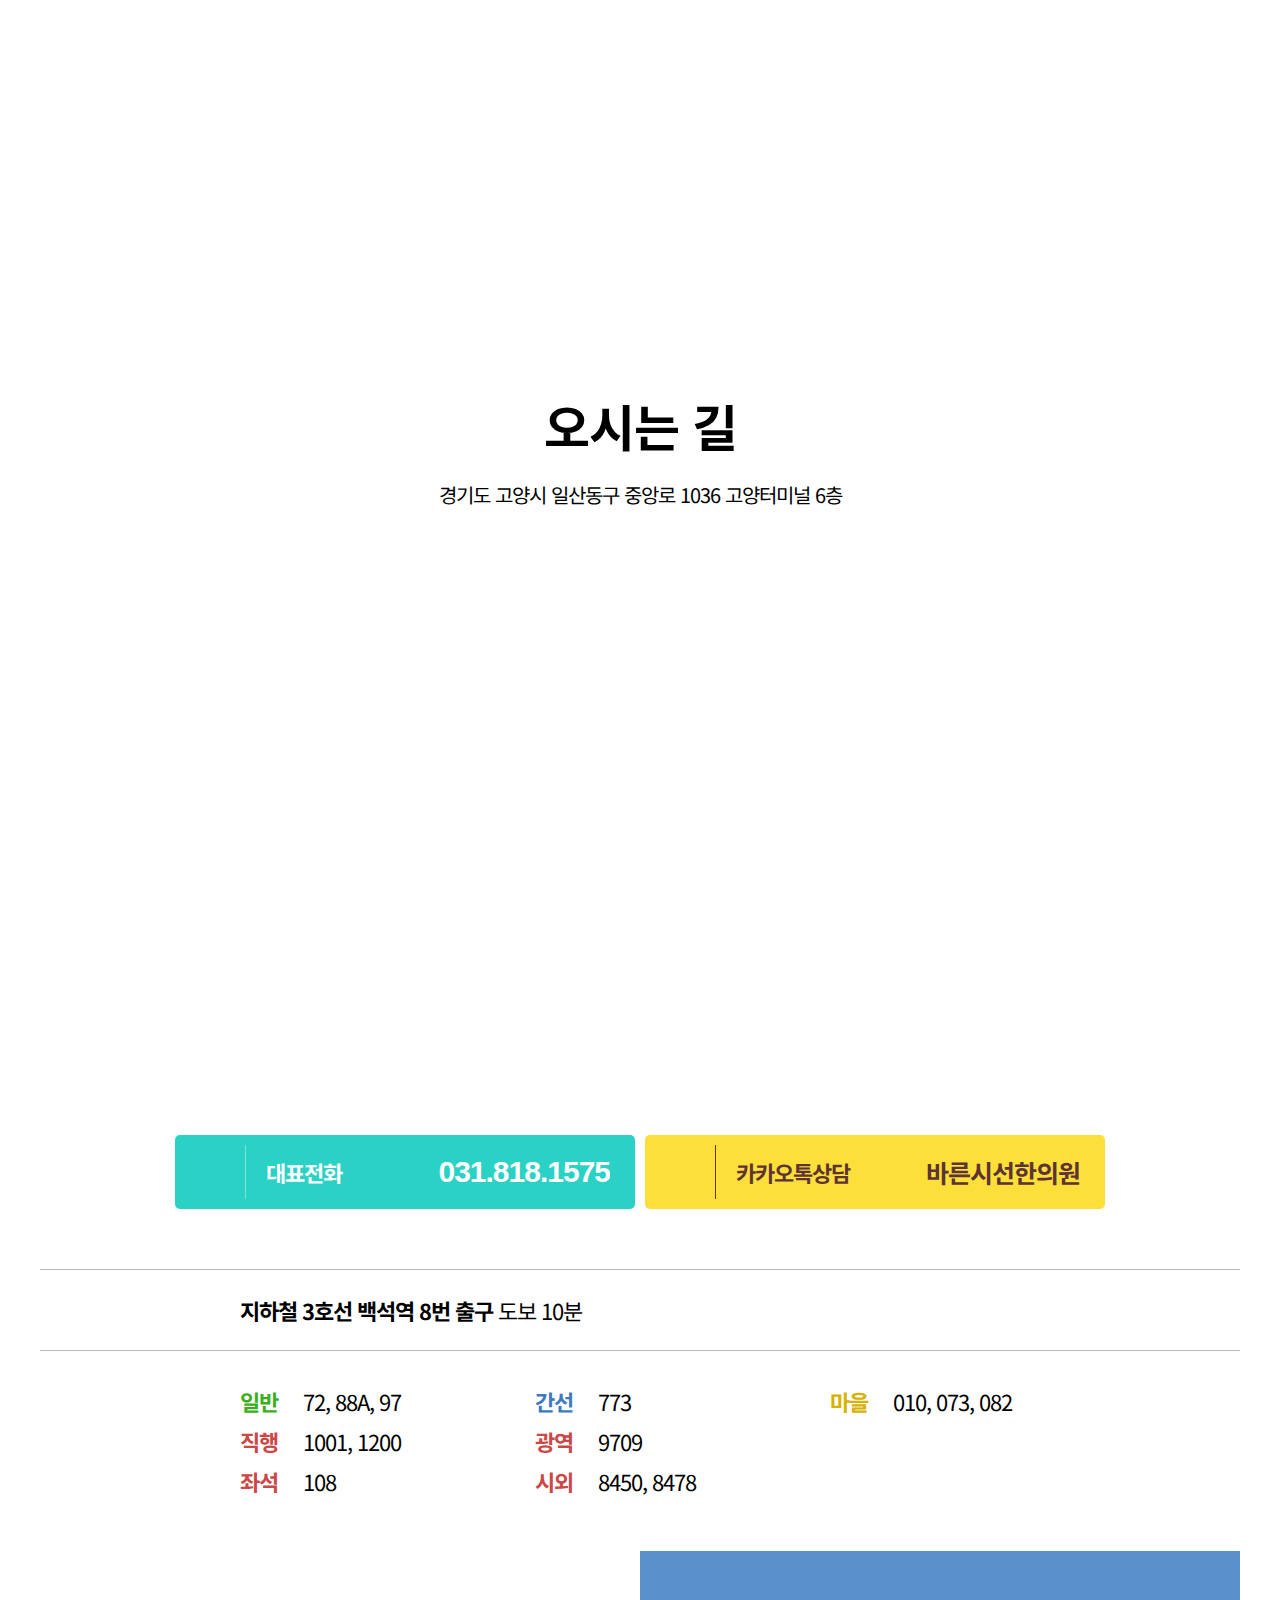
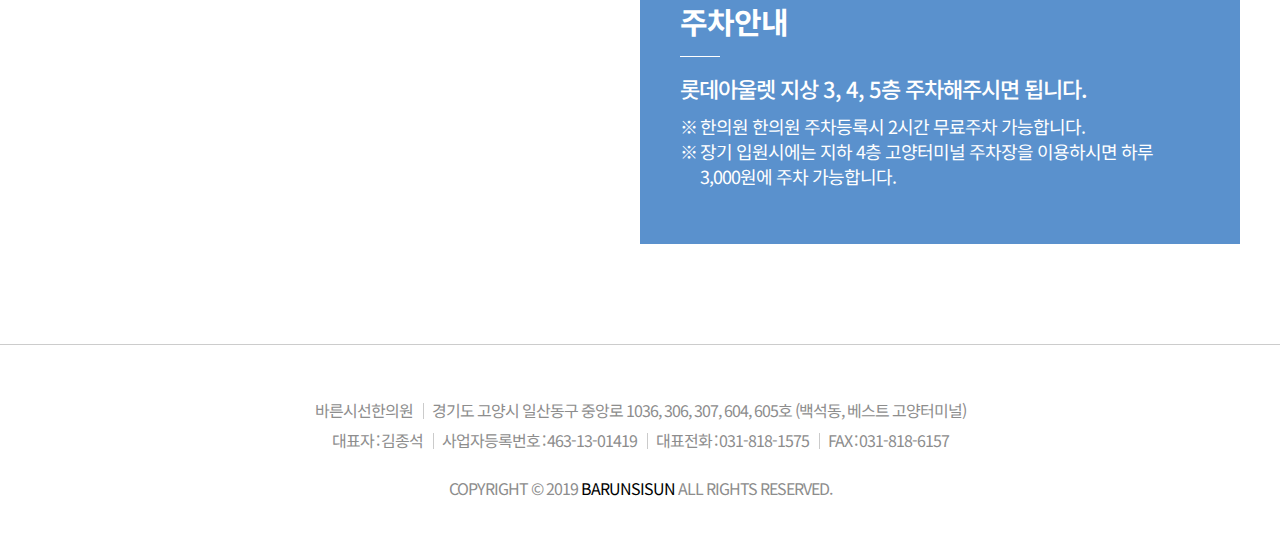
==== sub.html @ 119a949c "서브 페이지 추가 및 수정사항 반영" ====
<!doctype html>
<html lang="ko">
	<head>
		<meta charset="utf-8">
		<meta name="viewport" content="width=device-width, initial-scale=1, shrink-to-fit=no">
		<link rel="stylesheet" type="text/css" href="/assets/css/default.css"/>
		<link rel="stylesheet" type="text/css" href="//cdn.jsdelivr.net/npm/slick-carousel@1.8.1/slick/slick.css"/>
		<title>바른시선한의원 입원실</title>
	</head>
	<body>
	
		<!-- Header -->
		<header id="header">
			<div class="container">
				<h1 class="logo">
					<a href="/">
						<img src="http://homemaker.mvwiz.com/_files/65_sES_gc.png" alt="">
					</a>
				</h1>
				<button type="button" class="btn-nav">
					<span></span>
					<span></span>
					<span></span>
				</button>
				<nav id="gnb">
					<ul>
						<li><a href="#ch1" data-scroll="ch1">산후조리</a></li>
						<li><a href="#ch2" data-scroll="ch2">유산 후 관리</a></li>
						<li><a href="#ch3" data-scroll="ch3">유산 방지 치료</a></li>
						<li><a href="#ch4" data-scroll="ch4">오시는길</a></li>
					</ul>
				</nav>
			</div>
		</header>
		
		<!-- Main -->
		<main id="content">
			<div>
			    <figure class="figure">
			        <img src="https://homemaker.mvwiz.com/_files/6aM01NsxU.png" class="visible-sm" alt="">
			        <img src="https://homemaker.mvwiz.com/_files/6aM01NHbM.png" class="visible-lg" alt="">
			    </figure>
			</div>
			<section id="ch1" class="section">
			    <figure class="figure">
			        <img src="https://homemaker.mvwiz.com/_files/6aM0bvkMC.png" class="visible-sm" alt="">
			        <img src="https://homemaker.mvwiz.com/_files/6aM0izsyC.png" class="visible-sm" alt="">
			        <img src="https://homemaker.mvwiz.com/_files/6aM0bvPP3.png" class="visible-lg" alt="">
			    </figure>
			</section>
			<section id="ch2" class="section">
			    <figure class="figure">
			        <img src="https://homemaker.mvwiz.com/_files/6aM0s24vb.png" class="visible-sm" alt="">
			        <img src="https://homemaker.mvwiz.com/_files/6aM0s2hlu.png" class="visible-lg" alt="">
			    </figure>
			</section>
			<section id="ch3" class="section">
			    <figure class="figure">
			        <img src="https://homemaker.mvwiz.com/_files/6aM0zL3nw.png" class="visible-sm" alt="">
			        <img src="https://homemaker.mvwiz.com/_files/6aM0zLgds.png" class="visible-lg" alt="">
			    </figure>
			</section>
			<section id="ch4" class="section location">
				<div class="container">
				    <div class="section-header">
				        <h3>오시는 길</h3>
				        <address>경기도 고양시 일산동구 중앙로 1036 고양터미널 6층</address>
				    </div>
					<div class="section-content">
						<article class="map-area">
							<div class="maps">
								<div id="daumRoughmapContainer1635734221440" class="root_daum_roughmap root_daum_roughmap_landing"></div>
							</div>
							<div class="btn-area">
								<a href="tel:0318181575" class="btn-contact">
									<dl>
										<dt>대표전화</dt>
										<dd><b>031.818.1575</b></dd>
									</dl>
								</a>
								<a href="http://pf.kakao.com/_fXqxcxl/chat" target="_blank" class="btn-kakao">
									<dl>
										<dt>카카오톡상담</dt>
										<dd><b>바른시선한의원</b></dd>
									</dl>
								</a>
							</div>
						</article>
						<article class="public-transportation">
							<ul>
								<li class="subway">
									<div class="icon">
										<img src="http://homemaker.mvwiz.com/_files/65_sETnq-.png" alt="">
									</div>
									<div class="details">
										<p><b>지하철 3호선 백석역 8번 출구</b> 도보 10분</p>
									</div>
								</li>
								<li class="bus">
									<div class="icon">
										<img src="http://homemaker.mvwiz.com/_files/65_sESPnQ.png" alt="">
									</div>
									<div class="details">
										<ul>
											<li>
												<dl>
													<dt class="type-1">일반</dt>
													<dd>72, 88A, 97</dd>
												</dl>
											</li>
											<li>
												<dl>
													<dt class="type-2">간선</dt>
													<dd>773</dd>
												</dl>
											</li>
											<li>
												<dl>
													<dt class="type-3">마을</dt>
													<dd>010, 073, 082</dd>
												</dl>
											</li>
											<li>
												<dl>
													<dt>직행</dt>
													<dd>1001, 1200</dd>
												</dl>
											</li>
											<li>
												<dl>
													<dt>광역</dt>
													<dd>9709</dd>
												</dl>
											</li>
											<li>
												<dl>
													<dt>좌석</dt>
													<dd>108</dd>
												</dl>
											</li>
											<li>
												<dl>
													<dt>시외</dt>
													<dd>8450, 8478</dd>
												</dl>
											</li>
										</ul>
									</div>
								</li>
							</ul>
						</article>
						<article class="parking">
							<div class="parking-guide">
								<h4>주차안내</h4>
								<hr>
								<b>롯데아울렛 지상 3, 4, 5층 주차해주시면 됩니다.</b>
								<p class="attention">한의원 한의원 주차등록시 2시간 무료주차 가능합니다.</p>
								<p class="attention">장기 입원시에는 지하 4층 고양터미널 주차장을 이용하시면 하루 3,000원에 주차 가능합니다.</p>
							</div>
						</article>
					</div>
				</div>
			</section>
		</main>
		
		<!-- Footer -->
		<footer id="footer">
			<div class="container">
				<h2>바른시선한의원</h2>
				<address>경기도 고양시 일산동구 중앙로 1036, 306, 307, 604, 605호<br> (백석동, 베스트 고양터미널)</address>
				<ul>
				    <li>
				        <dl>
				            <dt>대표자</dt>
				            <dd>김종석</dd>
				        </dl>
				    </li>
				    <li>
				        <dl>
				            <dt>사업자등록번호</dt>
				            <dd>463-13-01419</dd>
				        </dl>
				    </li>
				    <li>
				        <dl>
				            <dt>대표전화</dt>
				            <dd><a href="tel:0318181575">031-818-1575</a></dd>
				        </dl>
				    </li>
				    <li>
				        <dl>
				            <dt>FAX</dt>
				            <dd>031-818-6157</dd>
				        </dl>
				    </li>
				</ul>
				<p class="copyright">COPYRIGHT © 2019 <b>BARUNSISUN</b> <span>ALL RIGHTS RESERVED.</span></p>
			</div>
			<div class="quick-link">
			    <ul>
			        <li>
			            <a href="http://pf.kakao.com/_fXqxcxl/chat" target="_blank">
			                <img src="http://homemaker.mvwiz.com/_files/65_sEQZtm.png" alt="">
			            </a>
			        </li>
			        <li>
			            <a href="https://map.naver.com/v5/entry/place/788108420?c=14114192.2152947,4529126.6414432,13,0,0,0,dh&placePath=%2Fhome%3Fentry=plt" target="_blank">
			                <img src="http://homemaker.mvwiz.com/_files/65_sER0vG.png" alt="">
			            </a>
			        </li>
			        <li>
			            <a href="javascript:;" class="btn-top">
			                <img src="http://homemaker.mvwiz.com/_files/65_sER3tb.png" alt="">
			            </a>
			        </li>
			    </ul>
			</div>
		</footer>
		
		<script src="//ajax.googleapis.com/ajax/libs/jquery/1.11.1/jquery.min.js"></script>
		<script type="text/javascript" src="//cdn.jsdelivr.net/npm/slick-carousel@1.8.1/slick/slick.min.js"></script>
		<script class="daum_roughmap_loader_script" src="https://ssl.daumcdn.net/dmaps/map_js_init/roughmapLoader.js"></script>
		<script>
			(function($){
				// gnb open 관련
				$(document).on('click', '.btn-nav', function(){
					$(this).addClass('nav-close');
					$('body').addClass('opened');
				});
				$(document).on('click', '.btn-nav.nav-close', function(){
					$(this).removeClass('nav-close');
					$('body').removeClass('opened');
				});
				
				// header scrolled
				$(window).on('scroll', function() {
					if ($(this).scrollTop() > 0) {
						$('body').addClass('scrolled');
					} else {
						$('body').removeClass('scrolled');
					}
                    // 최상단 일때 gnb active 모두 제거
                    if ($(this).scrollTop() < jumboHeight) {
						$('#gnb > ul > li').removeClass('active');
					}
				});
				
				// 높이 구하기
                var $link = $('#gnb > ul > li > a');
				var $height;
                var jumboHeight;
                
				$(window).on('load resize', function(){
					$height = $('#header').height();
                    jumboHeight = $('.jumbotron').height();
				});
				
				// spy scroll 관련
                $link.on('click',function(e){
                    var target = $($(this).attr('href')); 
                    $('html, body').animate({
                        scrollTop: target.offset().top - $height
                    }, 400);
                    $(this).parent().addClass('active');
                    e.preventDefault();
                });
				
				$(window).on('scroll',function(){
                    findPosition();
                });
				
				
                function findPosition(){
                    $('.section').each(function(){
                        if( ($(this).offset().top - $(window).scrollTop() - $height) < 20 ){
                            $link.parent().removeClass('active');
                            $('#gnb').find('[data-scroll="'+ $(this).attr('id') +'"]').parent().addClass('active');
                        }
                    });
                }

                findPosition();
				
				// mobile gnb 메뉴 클릭했을때 메뉴 닫기
				$(document).on('click', '#gnb > ul > li > a', function(){
                    $('body').removeClass('opened');
                    $('.btn-nav').removeClass('nav-close');
                });
                
                // btn-top 관련
                $(document).on('click', '.btn-top', function(){
                    $('html, body').animate({
                        scrollTop: 0
                    }, 400);
                });
                
				// 입원식사 슬라이드 
				$('.meal-slider').slick({
					arrows: false,
					dots: true,
					arrows: true,
					slidesToShow: 3,
					slidesToScroll: 1,
					responsive: [{
						breakpoint: 1280,
							settings: {
								slidesToShow: 2,
								slidesToScroll: 1
							}
						}
					]
				});
				
				// map
				new daum.roughmap.Lander({
					"timestamp" : "1635734221440",
					"key" : "27v3t"
				}).render();
			})(jQuery);
		</script>
	</body>
</html>
---- assets/css/default.css ----
@charset "UTF-8";
@import url("https://fonts.googleapis.com/css2?family=Noto+Sans+KR:wght@100;300;400;500;700;900&display=swap");
@import url("http://fonts.cdnfonts.com/css/gotham");
html, body, div, span, applet, object, iframe, h1, h2, h3, h4, h5, h6, p, blockquote, pre, a, abbr, acronym, address, big, cite, code, del, dfn, em, img, ins, kbd, q, s, samp, small, strike, strong, sub, sup, tt, var, b, u, i, center, dl, dt, dd, ol, ul, li, fieldset, form, label, legend, table, caption, tbody, tfoot, thead, tr, th, td, article, aside, canvas, etails, embed, figure, figcaption, footer, header, hgroup, menu, nav, output, ruby, section, summary, time, mark, audio, video, button {
  margin: 0;
  padding: 0;
  border: 0;
  vertical-align: baseline;
  font-family: inherit; }

main, article, aside, details, figcaption, figure, footer, header, hgroup, menu, nav, section {
  display: block; }

body {
  line-height: 1; }

ol, ul {
  list-style: none; }

table {
  border-collapse: collapse;
  border-spacing: 0; }

body {
  position: relative;
  min-width: 360px;
  width: 100%;
  font-size: 14px;
  color: #000;
  font-family: 'Noto Sans KR', sans-serif;
  word-break: keep-all;
  font-weight: 400;
  letter-spacing: -1px;
  box-sizing: border-box; }
  body *, body *::before, body *::after {
    box-sizing: border-box; }

.container {
  max-width: 1280px;
  width: 100%;
  display: block;
  margin: 0 auto;
  padding: 0 20px; }
  @media (min-width: 1024px) {
    .container {
      padding: 0 40px; } }

.container-fluid {
  width: 100%;
  margin: 0 auto;
  display: block;
  padding: 0 20px; }
  @media (min-width: 1024px) {
    .container-fluid {
      padding: 0 40px; } }

.sr-only {
  position: absolute;
  width: 1px;
  height: 1px;
  padding: 0;
  overflow: hidden;
  clip: rect(0, 0, 0, 0);
  white-space: nowrap;
  border: 0; }

hr {
  display: block;
  border: 0;
  margin: 0; }

table {
  border-collapse: collapse;
  border-spacing: 0; }

input, select, textarea {
  font-family: inherit;
  outline: none !important; }

a, button {
  color: #202020;
  cursor: pointer;
  border: 0;
  padding: 0;
  outline: none;
  text-decoration: none;
  background: none; }
  a:hover, button:hover {
    color: #202020; }

/* common */
/* section-header */
.section-header, .article-header {
  padding: 50px 0 30px;
  text-align: center; }
  .section-header h3, .article-header h3 {
    font-size: 24px;
    color: #000;
    font-weight: bold; }
  .section-header p, .section-header address, .article-header p, .article-header address {
    display: block;
    font-size: 14px;
    color: #000;
    line-height: 20px;
    font-weight: 400;
    font-style: normal;
    margin-top: 15px; }
  .section-header.white h3, .article-header.white h3 {
    color: #fff; }
  .section-header.white p, .section-header.white address, .article-header.white p, .article-header.white address {
    color: #fff; }
  @media (min-width: 1024px) {
    .section-header, .article-header {
      padding: 100px 0 50px; }
      .section-header h3, .article-header h3 {
        font-size: 50px; }
      .section-header p, .section-header address, .article-header p, .article-header address {
        font-size: 20px;
        line-height: 30px;
        margin-top: 30px; } }

/* Header */
#header {
  position: fixed;
  top: 0;
  left: 0;
  z-index: 200;
  width: 100%;
  -webkit-transition-property: all;
  transition-property: all;
  -webkit-transition-duration: 0.15s;
  transition-duration: 0.15s;
  -webkit-transition-timing-function: linear;
  transition-timing-function: linear;
  -webkit-transition-delay: 0s;
  transition-delay: 0s; }
  #header .container {
    position: relative;
    padding: 11.75px 0; }
    #header .container .logo {
      display: block;
      width: 142px;
      font-size: 0;
      margin: 0 auto; }
      #header .container .logo > a {
        display: block;
        background-image: url(http://homemaker.mvwiz.com/_files/65_sETowp.png);
        background-size: 100% auto;
        background-repeat: no-repeat;
        background-position: 50% 50%;
        -webkit-transition-property: all;
        transition-property: all;
        -webkit-transition-duration: 0.15s;
        transition-duration: 0.15s;
        -webkit-transition-timing-function: linear;
        transition-timing-function: linear;
        -webkit-transition-delay: 0s;
        transition-delay: 0s; }
        #header .container .logo > a img {
          display: block;
          width: 100%; }
    #header .container .btn-nav {
      position: absolute;
      top: 0;
      right: 0;
      width: 50px;
      height: 50px;
      display: block; }
      #header .container .btn-nav span {
        display: block;
        width: 20px;
        height: 2px;
        margin-left: auto;
        margin-right: auto;
        background-color: #fff;
        -webkit-transition-property: all;
        transition-property: all;
        -webkit-transition-duration: 0.15s;
        transition-duration: 0.15s;
        -webkit-transition-timing-function: linear;
        transition-timing-function: linear;
        -webkit-transition-delay: 0s;
        transition-delay: 0s; }
        #header .container .btn-nav span ~ span {
          margin-top: 5px; }
      #header .container .btn-nav.nav-close {
        background-color: #2ad2c5; }
        #header .container .btn-nav.nav-close span {
          position: relative;
          margin-top: 0 !important;
          background-color: #fff !important; }
          #header .container .btn-nav.nav-close span:nth-of-type(1) {
            top: 2px;
            transform: skewY(45deg); }
          #header .container .btn-nav.nav-close span:nth-of-type(2) {
            display: none; }
          #header .container .btn-nav.nav-close span:nth-of-type(3) {
            transform: skewY(-45deg); }
  #header #gnb {
    position: absolute;
    right: -100%;
    top: 50px;
    width: 180px;
    height: 360px;
    padding: 20px 30px;
    -webkit-transition-property: all;
    transition-property: all;
    -webkit-transition-duration: 0.15s;
    transition-duration: 0.15s;
    -webkit-transition-timing-function: linear;
    transition-timing-function: linear;
    -webkit-transition-delay: 0s;
    transition-delay: 0s;
    background-color: rgba(255, 255, 255, 0.9); }
    #header #gnb > ul > li > a {
      display: inline-block;
      font-size: 20px;
      color: #000;
      font-weight: 400;
      -webkit-transition-property: all;
      transition-property: all;
      -webkit-transition-duration: 0.15s;
      transition-duration: 0.15s;
      -webkit-transition-timing-function: linear;
      transition-timing-function: linear;
      -webkit-transition-delay: 0s;
      transition-delay: 0s; }
    #header #gnb > ul > li ~ li {
      margin-top: 30px; }
    #header #gnb > ul > li.active > a {
      color: #2ad2c5; }
  @media (min-width: 1024px) {
    #header {
      padding: 60px 0; }
      #header .container {
        overflow: hidden;
        padding: 0 40px; }
        #header .container .logo {
          display: inline-block;
          width: 284px;
          margin: 0; }
        #header .container .btn-nav {
          display: none; }
        #header .container #gnb {
          position: static;
          float: right;
          display: inline-block;
          width: auto;
          height: auto;
          padding: 0;
          background: none; }
          #header .container #gnb > ul {
            font-size: 0; }
            #header .container #gnb > ul > li {
              display: inline-block;
              vertical-align: top; }
              #header .container #gnb > ul > li > a {
                font-size: 20px;
                color: #fff; }
                #header .container #gnb > ul > li > a:hover {
                  opacity: .7 !important;
                  color: #2ad2c5 !important; }
              #header .container #gnb > ul > li ~ li {
                margin-top: 0;
                margin-left: 40px; }
              #header .container #gnb > ul > li.active > a {
                color: #2ad2c5 !important; }
                #header .container #gnb > ul > li.active > a:hover {
                  opacity: 1 !important; } }

body.opened #header #gnb {
  right: 0; }
body.scrolled #header {
  background-color: #fff; }
  body.scrolled #header .container .logo > a {
    background-image: url(http://homemaker.mvwiz.com/_files/65_sETpwv.png); }
  body.scrolled #header .container .btn-nav span {
    background-color: #000; }
@media (min-width: 1024px) {
  body.scrolled #header {
    padding: 24px 0; }
    body.scrolled #header .container #gnb > ul > li {
      padding: 17px 0; }
      body.scrolled #header .container #gnb > ul > li > a {
        color: #000; }
        body.scrolled #header .container #gnb > ul > li > a:hover {
          color: #2ad2c5; } }

/* section */
.section {
  padding-bottom: 50px; }
  @media (min-width: 1024px) {
    .section {
      padding-bottom: 100px; } }

/* jumbotron */
.jumbotron {
  overflow: hidden;
  display: table;
  width: 100%;
  height: 360px;
  background-image: url(http://homemaker.mvwiz.com/_files/65_sEQ1eE.png);
  background-repeat: no-repeat;
  background-position: 50% 50%;
  background-size: cover; }
  .jumbotron .v-align {
    display: table-cell;
    vertical-align: middle;
    text-align: center; }
    .jumbotron .v-align .container p {
      font-size: 14px;
      color: #fff;
      font-weight: 400; }
    .jumbotron .v-align .container h3 {
      font-size: 30px;
      color: #fff;
      font-weight: bold;
      margin-top: 20px; }
  @media (min-width: 1024px) {
    .jumbotron {
      height: 760px;
      background-image: url(http://homemaker.mvwiz.com/_files/65_sEPMtE.png); }
      .jumbotron .v-align .container p {
        font-size: 20px; }
      .jumbotron .v-align .container h3 {
        font-size: 50px;
        margin-top: 35px; } }
  @media (min-width: 1280px) {
    .jumbotron {
      height: 900px;
      background-image: url(http://homemaker.mvwiz.com/_files/65_sEPHQH.png); } }

/* youtube */
.responsive-embed {
  position: relative;
  display: block;
  max-width: 1010px;
  margin: 0 auto; }
  .responsive-embed:before {
    display: block;
    content: '';
    padding-top: 56.25%; }
  .responsive-embed iframe {
    position: absolute;
    top: 0;
    left: 0;
    right: 0;
    bottom: 0;
    width: 100%;
    height: 100%;
    display: block; }

/* facilities */
.facilities .advantage {
  margin-top: 40px; }
  .facilities .advantage > ol > li .list-header {
    position: relative;
    padding-left: 80px;
    padding-bottom: 20px; }
    .facilities .advantage > ol > li .list-header strong {
      position: absolute;
      top: -12px;
      left: 0;
      display: inline-block;
      font-size: 60px;
      color: #2ad2c5;
      font-weight: bold;
      letter-spacing: -5px; }
    .facilities .advantage > ol > li .list-header b {
      display: inline-block;
      font-size: 18px;
      color: #fff;
      font-weight: bold;
      line-height: 24px;
      padding: 5px 15px;
      background-color: #373737; }
    .facilities .advantage > ol > li .list-header p {
      font-size: 14px;
      color: #000;
      font-weight: 400;
      line-height: 20px;
      margin-top: 15px; }
      .facilities .advantage > ol > li .list-header p br {
        display: none; }
    .facilities .advantage > ol > li .list-header > figure {
      display: none; }
    .facilities .advantage > ol > li .list-header.center {
      padding-left: 0;
      text-align: center; }
      .facilities .advantage > ol > li .list-header.center strong {
        position: static;
        display: block; }
      .facilities .advantage > ol > li .list-header.center b {
        display: inline-block;
        margin-top: 15px; }
  .facilities .advantage > ol > li > .visible-lg {
    display: none; }
  .facilities .advantage > ol > li > ul {
    font-size: 0; }
    .facilities .advantage > ol > li > ul > li {
      display: inline-block;
      vertical-align: top;
      width: 50%; }
      .facilities .advantage > ol > li > ul > li img {
        width: 100%;
        display: block;
        box-shadow: 0px 2px 16px 0px rgba(0, 0, 0, 0.2); }
        .facilities .advantage > ol > li > ul > li img.visible-lg {
          display: none; }
      .facilities .advantage > ol > li > ul > li:nth-of-type(1) {
        padding-right: 5px; }
      .facilities .advantage > ol > li > ul > li:nth-of-type(2) {
        padding-left: 5px; }
  .facilities .advantage > ol > li .video {
    display: block !important;
    max-width: 1010px;
    margin: 0 auto; }
    .facilities .advantage > ol > li .video video {
      display: block;
      width: 100%; }
  .facilities .advantage > ol > li ~ li {
    margin-top: 40px; }
  .facilities .advantage > ol > li.advantage-4 .list-header b {
    display: block;
    width: 165px; }
@media (min-width: 1024px) {
  .facilities .advantage {
    max-width: 944px;
    margin: 100px auto 0; }
    .facilities .advantage > ol > li {
      font-size: 0; }
      .facilities .advantage > ol > li .list-header {
        display: inline-block;
        width: 50%;
        vertical-align: top;
        padding: 0; }
        .facilities .advantage > ol > li .list-header strong {
          position: relative;
          top: -23px;
          display: block;
          font-size: 120px; }
        .facilities .advantage > ol > li .list-header b {
          font-size: 28px;
          line-height: 62px;
          padding: 0 30px;
          letter-spacing: -2px;
          margin-top: -5px; }
        .facilities .advantage > ol > li .list-header p {
          font-size: 20px;
          color: #000;
          line-height: 30px;
          margin-top: 30px;
          letter-spacing: -1.5px; }
          .facilities .advantage > ol > li .list-header p br {
            display: block; }
        .facilities .advantage > ol > li .list-header > figure {
          display: block; }
          .facilities .advantage > ol > li .list-header > figure img {
            width: 100%;
            box-shadow: 0px 4px 32px 0px rgba(0, 0, 0, 0.2); }
        .facilities .advantage > ol > li .list-header.center {
          width: 100%; }
      .facilities .advantage > ol > li > .visible-lg {
        display: inline-block;
        width: 50%;
        vertical-align: top; }
        .facilities .advantage > ol > li > .visible-lg img {
          width: 100%;
          box-shadow: 0px 4px 32px 0px rgba(0, 0, 0, 0.2); }
      .facilities .advantage > ol > li .video {
        margin-top: 50px; }
      .facilities .advantage > ol > li ~ li {
        margin-top: 100px; }
        .facilities .advantage > ol > li ~ li > ul {
          display: none; }
      .facilities .advantage > ol > li.advantage-1 > ul {
        margin-top: 30px; }
        .facilities .advantage > ol > li.advantage-1 > ul > li:nth-of-type(1) {
          padding-right: 20px; }
        .facilities .advantage > ol > li.advantage-1 > ul > li:nth-of-type(2) {
          padding-left: 20px; }
        .facilities .advantage > ol > li.advantage-1 > ul > li img {
          display: none; }
          .facilities .advantage > ol > li.advantage-1 > ul > li img.visible-lg {
            width: 100%;
            display: block; }
      .facilities .advantage > ol > li.advantage-4 .list-header b {
        width: auto;
        letter-spacing: -3px; }
      .facilities .advantage > ol > li:nth-of-type(1) .list-header, .facilities .advantage > ol > li:nth-of-type(4) .list-header {
        padding-right: 20px; }
      .facilities .advantage > ol > li:nth-of-type(1) > .visible-lg, .facilities .advantage > ol > li:nth-of-type(4) > .visible-lg {
        padding-left: 20px; }
      .facilities .advantage > ol > li:nth-of-type(3) .list-header, .facilities .advantage > ol > li:nth-of-type(5) .list-header {
        padding-left: 20px; }
      .facilities .advantage > ol > li:nth-of-type(3) > .visible-lg, .facilities .advantage > ol > li:nth-of-type(5) > .visible-lg {
        padding-right: 20px; }
      .facilities .advantage > ol > li:nth-of-type(3) .list-header figure {
        margin-top: 57px; }
      .facilities .advantage > ol > li:nth-of-type(4) .list-header figure {
        margin-top: 27px; }
      .facilities .advantage > ol > li:nth-of-type(5) .list-header figure {
        margin-top: 56px; } }
@media (min-width: 1280px) {
  .facilities .advantage {
    max-width: 100%;
    width: 1200px;
    margin-top: 130px; }
    .facilities .advantage > ol > li .list-header strong {
      top: 0; }
    .facilities .advantage > ol > li .list-header b {
      font-size: 36px;
      margin-top: 30px; }
    .facilities .advantage > ol > li .list-header p {
      margin-top: 35px; }
    .facilities .advantage > ol > li.advantage-1 > ul {
      margin-top: 33px; }
      .facilities .advantage > ol > li.advantage-1 > ul > li:nth-of-type(1) {
        padding-right: 28px; }
      .facilities .advantage > ol > li.advantage-1 > ul > li:nth-of-type(2) {
        padding-left: 28px; }
    .facilities .advantage > ol > li:nth-of-type(1) .list-header, .facilities .advantage > ol > li:nth-of-type(4) .list-header {
      padding-right: 28px; }
    .facilities .advantage > ol > li:nth-of-type(1) > .visible-lg, .facilities .advantage > ol > li:nth-of-type(4) > .visible-lg {
      padding-left: 28px; }
    .facilities .advantage > ol > li:nth-of-type(3) .list-header, .facilities .advantage > ol > li:nth-of-type(5) .list-header {
      padding-left: 28px; }
    .facilities .advantage > ol > li:nth-of-type(3) > .visible-lg, .facilities .advantage > ol > li:nth-of-type(5) > .visible-lg {
      padding-right: 28px; }
    .facilities .advantage > ol > li:nth-of-type(2) ~ li .list-header figure {
      margin-top: 103px !important; } }

/* meal */
.meal {
  background-color: #464646; }
  .meal .section-content {
    overflow: hidden; }
    .meal .section-content .meal-slider {
      width: calc(100% + 10px);
      margin: 0 -5px; }
      .meal .section-content .meal-slider .slick-list .slick-track .slick-slide {
        outline: none;
        padding: 0 5px; }
        .meal .section-content .meal-slider .slick-list .slick-track .slick-slide figure img {
          display: block;
          width: 100%; }
      .meal .section-content .meal-slider .slick-dots {
        display: block;
        width: 100%;
        font-size: 0;
        text-align: center;
        margin-top: 20px; }
        .meal .section-content .meal-slider .slick-dots > li {
          display: inline-block;
          vertical-align: top; }
          .meal .section-content .meal-slider .slick-dots > li > button {
            display: block;
            width: 10px;
            height: 10px;
            outline: none;
            text-indent: -99999999px;
            margin: 0 5px;
            border-radius: 50%;
            background-color: #000; }
          .meal .section-content .meal-slider .slick-dots > li.slick-active > button {
            background-color: #2ad2c5; }
      .meal .section-content .meal-slider .slick-arrow {
        display: none !important; }
  @media (min-width: 1024px) {
    .meal .container .meal-slider {
      position: relative;
      width: 100%;
      margin: 0;
      padding: 0 40px; }
      .meal .container .meal-slider .slick-list .slick-track .slick-slide {
        padding: 0 10px; }
      .meal .container .meal-slider .slick-dots {
        display: none !important; }
      .meal .container .meal-slider .slick-arrow {
        display: block !important;
        z-index: 1;
        position: absolute;
        top: 50%;
        width: 24px;
        height: 36px;
        outline: none;
        text-indent: -9999999px;
        background-image: url(http://homemaker.mvwiz.com/_files/65_sEQBRh.png);
        background-repeat: no-repeat;
        background-position: 0 0;
        background-size: 24px auto; }
        .meal .container .meal-slider .slick-arrow.slick-prev {
          left: 0;
          transform: translateY(-50%); }
        .meal .container .meal-slider .slick-arrow.slick-next {
          right: 0;
          transform: translateY(-50%) rotate(180deg); } }
  @media (min-width: 1280px) {
    .meal .container .meal-slider {
      padding: 0 45px; }
      .meal .container .meal-slider .slick-list .slick-track .slick-slide {
        padding: 0 5px; } }

/* hospitalization */
.hospitalization article {
  padding-bottom: 50px; }
.hospitalization .guide {
  text-align: center;
  background-image: url(http://homemaker.mvwiz.com/_files/65_sEPA5p.png);
  background-repeat: no-repeat;
  background-position: 50% 50%;
  background-size: cover; }
  .hospitalization .guide .article-content {
    max-width: 756px;
    margin: 0 auto;
    padding: 25px 20px;
    background-color: rgba(0, 0, 0, 0.4); }
    .hospitalization .guide .article-content strong {
      font-size: 20px;
      color: #fff;
      font-weight: bold; }
      .hospitalization .guide .article-content strong span {
        display: inline-block;
        color: #fff115;
        padding-bottom: 8px;
        background-image: url(http://homemaker.mvwiz.com/_files/65_sEQnJM.png);
        background-repeat: no-repeat;
        background-position: 50% 100%;
        background-size: 100% auto; }
    .hospitalization .guide .article-content > p {
      font-size: 14px;
      color: #fff;
      font-weight: 400;
      line-height: 20px;
      margin-top: 15px;
      letter-spacing: -1.5px; }
.hospitalization .faq .article-content > ul > li > dl > dt {
  position: relative;
  font-size: 15px;
  font-weight: 500;
  color: #000;
  line-height: 20px;
  padding-left: 35px; }
  .hospitalization .faq .article-content > ul > li > dl > dt:before {
    position: absolute;
    top: 0;
    left: 0;
    width: 20px;
    height: 20px;
    display: block;
    content: 'Q';
    letter-spacing: 0;
    font-size: 12px;
    color: #fff;
    font-weight: 400;
    line-height: 18px;
    text-align: center;
    border-radius: 5px;
    background-color: #2ad2c5; }
.hospitalization .faq .article-content > ul > li > dl > dd {
  position: relative;
  font-size: 15px;
  line-height: 20px;
  color: #000;
  font-weight: 400;
  padding-left: 35px;
  margin-top: 15px; }
  .hospitalization .faq .article-content > ul > li > dl > dd:before {
    position: absolute;
    top: 0;
    left: 0;
    width: 20px;
    height: 20px;
    display: block;
    content: 'A';
    letter-spacing: 0;
    font-size: 12px;
    color: #fff;
    font-weight: 400;
    line-height: 18px;
    text-align: center;
    border-radius: 5px;
    background-color: #636363; }
.hospitalization .faq .article-content > ul > li ~ li {
  margin-top: 40px; }
@media (min-width: 1024px) {
  .hospitalization article {
    padding-bottom: 100px; }
  .hospitalization .guide {
    background-image: url(http://homemaker.mvwiz.com/_files/65_sEPwye.png); }
    .hospitalization .guide .article-content {
      padding: 50px 0; }
      .hospitalization .guide .article-content strong {
        font-size: 36px; }
        .hospitalization .guide .article-content strong span {
          padding-bottom: 10px;
          padding-right: 10px; }
      .hospitalization .guide .article-content p {
        font-size: 20px;
        line-height: 30px;
        margin-top: 10px; }
  .hospitalization .faq .article-content > ul > li > dl > dt {
    font-size: 20px;
    line-height: 40px;
    padding-left: 50px; }
    .hospitalization .faq .article-content > ul > li > dl > dt:before {
      font-size: 24px;
      width: 40px;
      height: 40px;
      line-height: 38px; }
  .hospitalization .faq .article-content > ul > li > dl > dd {
    font-size: 20px;
    line-height: 30px;
    margin-top: 10px;
    padding: 5px 0 5px 50px; }
    .hospitalization .faq .article-content > ul > li > dl > dd:before {
      font-size: 22px;
      width: 40px;
      height: 40px;
      line-height: 38px; }
  .hospitalization .faq .article-content > ul > li ~ li {
    margin-top: 55px; } }
@media (min-width: 1280px) {
  .hospitalization .guide {
    background-image: url(http://homemaker.mvwiz.com/_files/65_sEPtf5.png); } }

/* korean-medicine */
.korean-medicine {
  text-align: center;
  background-color: #f7f7f7; }
  .korean-medicine .section-content > ul {
    font-size: 0;
    width: calc(100% + 10px);
    margin: 0 -5px; }
    .korean-medicine .section-content > ul > li {
      display: inline-block;
      width: 33.3333333333%;
      padding: 0 5px; }
      .korean-medicine .section-content > ul > li > .figure {
        position: relative;
        border: 1px solid #a6a6a5; }
        .korean-medicine .section-content > ul > li > .figure img {
          display: block;
          width: 100%; }
        .korean-medicine .section-content > ul > li > .figure .details {
          position: absolute;
          top: 0;
          left: 0;
          width: 100%;
          height: 100%;
          padding: 5px; }
          .korean-medicine .section-content > ul > li > .figure .details .v-align {
            display: table;
            width: 100%;
            height: 100%;
            border: 1px solid rgba(191, 191, 190, 0.6); }
            .korean-medicine .section-content > ul > li > .figure .details .v-align > b {
              display: table-cell;
              font-size: 15px;
              color: #fff;
              font-weight: bold;
              vertical-align: middle; }
      .korean-medicine .section-content > ul > li:nth-of-type(3) ~ li {
        margin-top: 10px; }
  @media (min-width: 1024px) {
    .korean-medicine .section-content > ul {
      width: calc(100% + 16px);
      margin: 0 -8px; }
      .korean-medicine .section-content > ul > li {
        padding: 0 8px; }
        .korean-medicine .section-content > ul > li > .figure .details {
          padding: 10px; }
          .korean-medicine .section-content > ul > li > .figure .details .v-align b {
            font-size: 30px; }
        .korean-medicine .section-content > ul > li:nth-of-type(3) ~ li {
          margin-top: 16px; } }
  @media (min-width: 1280px) {
    .korean-medicine .section-content > ul {
      width: 900px;
      margin: 0 auto; }
      .korean-medicine .section-content > ul > li > .figure img {
        max-width: 100%; } }

/* location */
.location {
  padding-bottom: 0; }
  .location .section-content .map-area {
    max-width: 940px;
    margin: 0 auto; }
    .location .section-content .map-area .maps #daumRoughmapContainer1635734221440 {
      width: 100% !important;
      height: 210px !important; }
      .location .section-content .map-area .maps #daumRoughmapContainer1635734221440 .wrap_map {
        width: 100% !important;
        height: 210px !important; }
    .location .section-content .map-area .btn-area {
      padding: 20px 0; }
      .location .section-content .map-area .btn-area > a {
        position: relative;
        display: block;
        padding: 10px;
        padding-left: 40px;
        border-radius: 5px; }
        .location .section-content .map-area .btn-area > a:before {
          position: absolute;
          top: 0;
          left: 0;
          display: block;
          width: 40px;
          height: 100%;
          content: '';
          background-repeat: no-repeat;
          background-position: 50% 50%;
          background-size: 17.5px auto; }
        .location .section-content .map-area .btn-area > a > dl {
          overflow: hidden;
          border-left: 1px solid #5d3333; }
          .location .section-content .map-area .btn-area > a > dl > dt {
            float: left;
            font-size: 14px;
            font-weight: bold;
            color: #5d3333;
            line-height: 27px;
            padding-left: 10px; }
          .location .section-content .map-area .btn-area > a > dl > dd {
            float: right;
            color: #5d3333; }
            .location .section-content .map-area .btn-area > a > dl > dd b {
              font-weight: bold;
              color: #5d3333;
              line-height: 27px; }
        .location .section-content .map-area .btn-area > a.btn-contact {
          background-color: #2ad2c5; }
          .location .section-content .map-area .btn-area > a.btn-contact:before {
            background-image: url(http://homemaker.mvwiz.com/_files/65_sEQTis.png); }
          .location .section-content .map-area .btn-area > a.btn-contact > dl {
            border-color: rgba(255, 255, 255, 0.4); }
            .location .section-content .map-area .btn-area > a.btn-contact > dl > dt {
              color: #fff; }
            .location .section-content .map-area .btn-area > a.btn-contact > dl > dd b {
              font-size: 22px;
              color: #fff;
              font-family: 'Gotham', sans-serif; }
        .location .section-content .map-area .btn-area > a.btn-kakao {
          background-color: #fddf3a; }
          .location .section-content .map-area .btn-area > a.btn-kakao:before {
            background-image: url(http://homemaker.mvwiz.com/_files/65_sEQWGl.png); }
          .location .section-content .map-area .btn-area > a.btn-kakao > dl > dd b {
            font-size: 20px; }
        .location .section-content .map-area .btn-area > a ~ a {
          margin-top: 5px; }
  .location .section-content .public-transportation {
    padding-bottom: 35px; }
    .location .section-content .public-transportation > ul > li {
      display: table;
      width: 100%;
      padding: 15px 0;
      border-top: 1px solid #b7b7b7; }
      .location .section-content .public-transportation > ul > li > div {
        display: table-cell;
        vertical-align: middle; }
        .location .section-content .public-transportation > ul > li > div.icon {
          width: 80px;
          vertical-align: top; }
          .location .section-content .public-transportation > ul > li > div.icon img {
            width: 100%;
            display: block; }
        .location .section-content .public-transportation > ul > li > div.details {
          padding-left: 20px; }
          .location .section-content .public-transportation > ul > li > div.details > p {
            font-size: 14px;
            color: #000;
            line-height: 20px;
            font-weight: 400; }
            .location .section-content .public-transportation > ul > li > div.details > p b {
              display: block;
              font-weight: bold; }
          .location .section-content .public-transportation > ul > li > div.details > ul > li > dl {
            font-size: 0; }
            .location .section-content .public-transportation > ul > li > div.details > ul > li > dl > dt {
              display: inline-block;
              vertical-align: top;
              font-size: 14px;
              color: #cc4747;
              font-weight: bold;
              margin-right: 15px; }
              .location .section-content .public-transportation > ul > li > div.details > ul > li > dl > dt.type-1 {
                color: #3baf20; }
              .location .section-content .public-transportation > ul > li > div.details > ul > li > dl > dt.type-2 {
                color: #3d7abf; }
              .location .section-content .public-transportation > ul > li > div.details > ul > li > dl > dt.type-3 {
                color: #d8b200; }
            .location .section-content .public-transportation > ul > li > div.details > ul > li > dl > dd {
              display: inline-block;
              vertical-align: top;
              font-size: 14px;
              color: #000;
              font-weight: 400; }
          .location .section-content .public-transportation > ul > li > div.details > ul > li ~ li {
            margin-top: 15px; }
  .location .section-content .parking {
    background-image: url(http://homemaker.mvwiz.com/_files/65_sEQAIT.png);
    background-repeat: no-repeat;
    background-position: 50% 50%;
    background-size: cover; }
    .location .section-content .parking .parking-guide {
      padding: 40px 20px;
      background-color: rgba(49, 117, 192, 0.8); }
      .location .section-content .parking .parking-guide h4 {
        font-size: 18px;
        color: #fff;
        font-weight: bold; }
      .location .section-content .parking .parking-guide hr {
        display: block;
        width: 30px;
        height: 1px;
        margin: 15px 0;
        border: 0;
        background-color: #fff; }
      .location .section-content .parking .parking-guide b {
        font-size: 15px;
        display: block;
        color: #fff;
        font-weight: 500; }
      .location .section-content .parking .parking-guide .attention {
        position: relative;
        font-size: 12px;
        line-height: 20px;
        color: #fff;
        font-weight: 400;
        padding-left: 15px;
        margin-top: 15px; }
        .location .section-content .parking .parking-guide .attention:before {
          position: absolute;
          top: 0;
          left: 0;
          content: '※'; }
        .location .section-content .parking .parking-guide .attention ~ .attention {
          margin-top: 0; }
  @media (min-width: 1024px) {
    .location .section-content .map-area .maps #daumRoughmapContainer1635734221440 {
      height: 515px !important; }
      .location .section-content .map-area .maps #daumRoughmapContainer1635734221440 .wrap_map {
        height: 515px !important; }
    .location .section-content .map-area .btn-area {
      overflow: hidden;
      padding: 60px 10px; }
      .location .section-content .map-area .btn-area > a {
        float: left;
        width: calc(50% - 5px);
        margin-right: 10px;
        padding: 10px 25px 10px 70px;
        -webkit-transition-property: all;
        transition-property: all;
        -webkit-transition-duration: 0.15s;
        transition-duration: 0.15s;
        -webkit-transition-timing-function: linear;
        transition-timing-function: linear;
        -webkit-transition-delay: 0s;
        transition-delay: 0s; }
        .location .section-content .map-area .btn-area > a:hover {
          opacity: .8; }
        .location .section-content .map-area .btn-area > a:before {
          width: 70px;
          background-size: auto; }
        .location .section-content .map-area .btn-area > a > dl > dt {
          font-size: 22px;
          line-height: 54px;
          padding-left: 20px; }
        .location .section-content .map-area .btn-area > a > dl > dd b {
          line-height: 54px; }
        .location .section-content .map-area .btn-area > a.btn-contact > dl > dd b {
          font-size: 30px; }
        .location .section-content .map-area .btn-area > a.btn-kakao {
          margin: 0; }
          .location .section-content .map-area .btn-area > a.btn-kakao > dl > dd b {
            font-size: 25px; }
    .location .section-content .public-transportation {
      padding-bottom: 20px; }
      .location .section-content .public-transportation > ul > li {
        padding: 30px 0; }
        .location .section-content .public-transportation > ul > li > div.icon {
          width: 160px;
          vertical-align: middle; }
        .location .section-content .public-transportation > ul > li > div.details {
          padding-left: 40px; }
          .location .section-content .public-transportation > ul > li > div.details p {
            font-size: 22px; }
            .location .section-content .public-transportation > ul > li > div.details p b {
              display: inline; }
          .location .section-content .public-transportation > ul > li > div.details > ul {
            overflow: hidden; }
            .location .section-content .public-transportation > ul > li > div.details > ul > li {
              float: left;
              width: 250px; }
              .location .section-content .public-transportation > ul > li > div.details > ul > li > dl > dt {
                font-size: 22px;
                line-height: 40px;
                margin-right: 25px; }
              .location .section-content .public-transportation > ul > li > div.details > ul > li > dl > dd {
                font-size: 22px;
                line-height: 40px; }
              .location .section-content .public-transportation > ul > li > div.details > ul > li ~ li {
                margin-top: 0; }
              .location .section-content .public-transportation > ul > li > div.details > ul > li:nth-of-type(4), .location .section-content .public-transportation > ul > li > div.details > ul > li:nth-of-type(6) {
                clear: left; }
    .location .section-content .parking {
      overflow: hidden;
      background-image: url(http://homemaker.mvwiz.com/_files/65_sEQxBv.png); }
      .location .section-content .parking .parking-guide {
        width: 50%;
        float: right;
        padding: 55px 40px; }
        .location .section-content .parking .parking-guide h4 {
          font-size: 30px; }
        .location .section-content .parking .parking-guide hr {
          width: 40px;
          margin: 20px 0; }
        .location .section-content .parking .parking-guide b {
          font-size: 22px; }
        .location .section-content .parking .parking-guide .attention {
          font-size: 18px;
          line-height: 25px;
          padding-left: 20px; } }
  @media (min-width: 1280px) {
    .location {
      padding-bottom: 100px; }
      .location .section-content .map-area {
        max-width: 1010px; }
        .location .section-content .map-area .btn-area {
          padding-left: 40px;
          padding-right: 40px; }
      .location .section-content .public-transportation > ul > li > div.details > ul > li {
        width: 295px; }
      .location .section-content .parking {
        background-image: url(http://homemaker.mvwiz.com/_files/65_sEQs6Z.png); } }

/* footer */
#footer {
  font-size: 0;
  text-align: center;
  padding: 30px 0 20px;
  background-color: #fff; }
  #footer .container h2 {
    font-size: 12px;
    color: #8d8d8d;
    font-weight: 400;
    line-height: 20px; }
  #footer .container > address {
    display: block;
    font-size: 12px;
    color: #8d8d8d;
    font-style: normal;
    font-weight: 400;
    line-height: 20px; }
  #footer .container > ul {
    display: block;
    width: 250px;
    margin: 0 auto; }
    #footer .container > ul > li {
      display: inline;
      vertical-align: top; }
      #footer .container > ul > li:after {
        position: relative;
        top: 5px;
        display: inline-block;
        vertical-align: top;
        width: 1px;
        height: 12px;
        content: '';
        margin: 0 5px 0 7px;
        background-color: #cbcbcb; }
      #footer .container > ul > li:nth-of-type(2):after, #footer .container > ul > li:last-child:after {
        display: none; }
      #footer .container > ul > li > dl {
        display: inline; }
        #footer .container > ul > li > dl > dt {
          display: inline;
          font-size: 12px;
          color: #8d8d8d;
          font-weight: 400;
          line-height: 20px; }
          #footer .container > ul > li > dl > dt:after {
            display: inline-block;
            vertical-align: top;
            content: ':';
            margin: 0 2px; }
        #footer .container > ul > li > dl > dd {
          display: inline;
          font-size: 12px;
          color: #8d8d8d;
          font-weight: 400;
          line-height: 20px; }
          #footer .container > ul > li > dl > dd > a {
            color: #8d8d8d; }
  #footer .container .copyright {
    display: block;
    font-size: 12px;
    color: #8d8d8d;
    font-weight: 400;
    margin-top: 20px; }
    #footer .container .copyright b {
      color: #000;
      font-weight: 400; }
    #footer .container .copyright span {
      display: none; }
  #footer .quick-link {
    margin-top: 20px; }
    #footer .quick-link > ul {
      font-size: 0; }
      #footer .quick-link > ul > li {
        display: inline-block;
        vertical-align: top;
        padding: 0 5px; }
        #footer .quick-link > ul > li > a {
          display: block;
          width: 40px;
          overflow: hidden;
          border-radius: 50%; }
          #footer .quick-link > ul > li > a > img {
            width: 100%; }
  @media (min-width: 1024px) {
    #footer {
      padding: 50px 0;
      border-top: 1px solid #ccc; }
      #footer .container h2 {
        display: inline-block;
        vertical-align: top;
        font-size: 16px;
        line-height: 30px; }
        #footer .container h2:after {
          position: relative;
          top: 8px;
          display: inline-block;
          vertical-align: top;
          width: 1px;
          height: 16px;
          content: '';
          margin: 0 8px 0 10px;
          background-color: #cbcbcb; }
      #footer .container address {
        display: inline-block;
        vertical-align: top;
        font-size: 16px;
        line-height: 30px; }
        #footer .container address br {
          display: none; }
      #footer .container > ul {
        display: block;
        width: 100%; }
        #footer .container > ul > li:after {
          top: 8px;
          display: inline-block !important;
          height: 16px;
          margin: 0 8px 0 10px; }
        #footer .container > ul > li > dl > dt {
          font-size: 16px;
          line-height: 30px; }
        #footer .container > ul > li > dl > dd {
          font-size: 16px;
          line-height: 30px; }
        #footer .container > ul > li:last-child:after {
          display: none !important; }
      #footer .container .copyright {
        font-size: 16px;
        margin-top: 25px; }
        #footer .container .copyright span {
          display: inline; }
      #footer .quick-link {
        position: fixed;
        bottom: 40px;
        right: 20px;
        z-index: 1; }
        #footer .quick-link > ul > li {
          display: block;
          padding: 0; }
          #footer .quick-link > ul > li > a {
            width: 60px; }
            #footer .quick-link > ul > li > a img {
              -webkit-transition-property: all;
              transition-property: all;
              -webkit-transition-duration: 0.3s;
              transition-duration: 0.3s;
              -webkit-transition-timing-function: ease-in-out;
              transition-timing-function: ease-in-out;
              -webkit-transition-delay: 0s;
              transition-delay: 0s; }
            #footer .quick-link > ul > li > a:hover img {
              transform: scale(1.2); }
          #footer .quick-link > ul > li ~ li {
            margin-top: 10px; } }

.figure {
  font-size: 0; }
  .figure img.visible-sm {
    display: block;
    width: 100%; }
  .figure img.visible-lg {
    display: none; }
  @media (min-width: 1024px) {
    .figure img.visible-sm {
      display: none; }
    .figure img.visible-lg {
      display: block;
      width: 100%; } }

/*# sourceMappingURL=default.css.map */
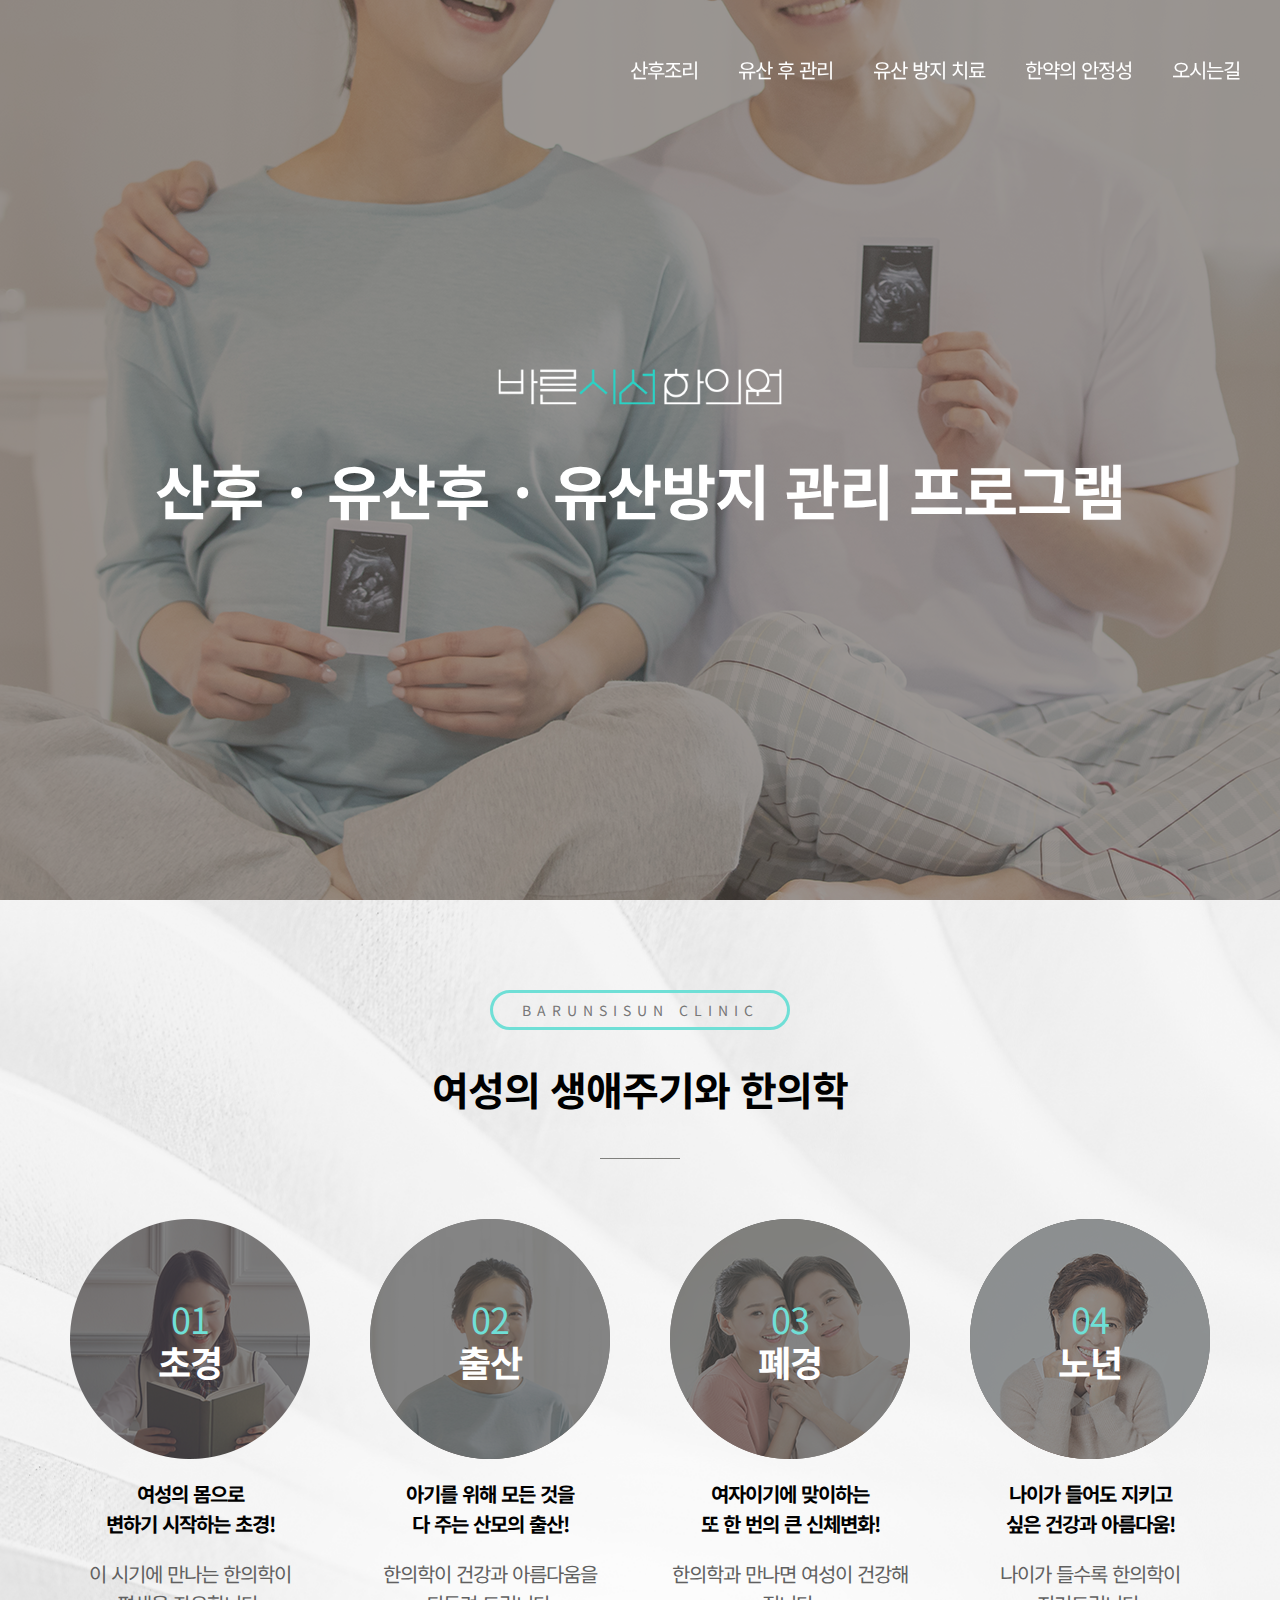
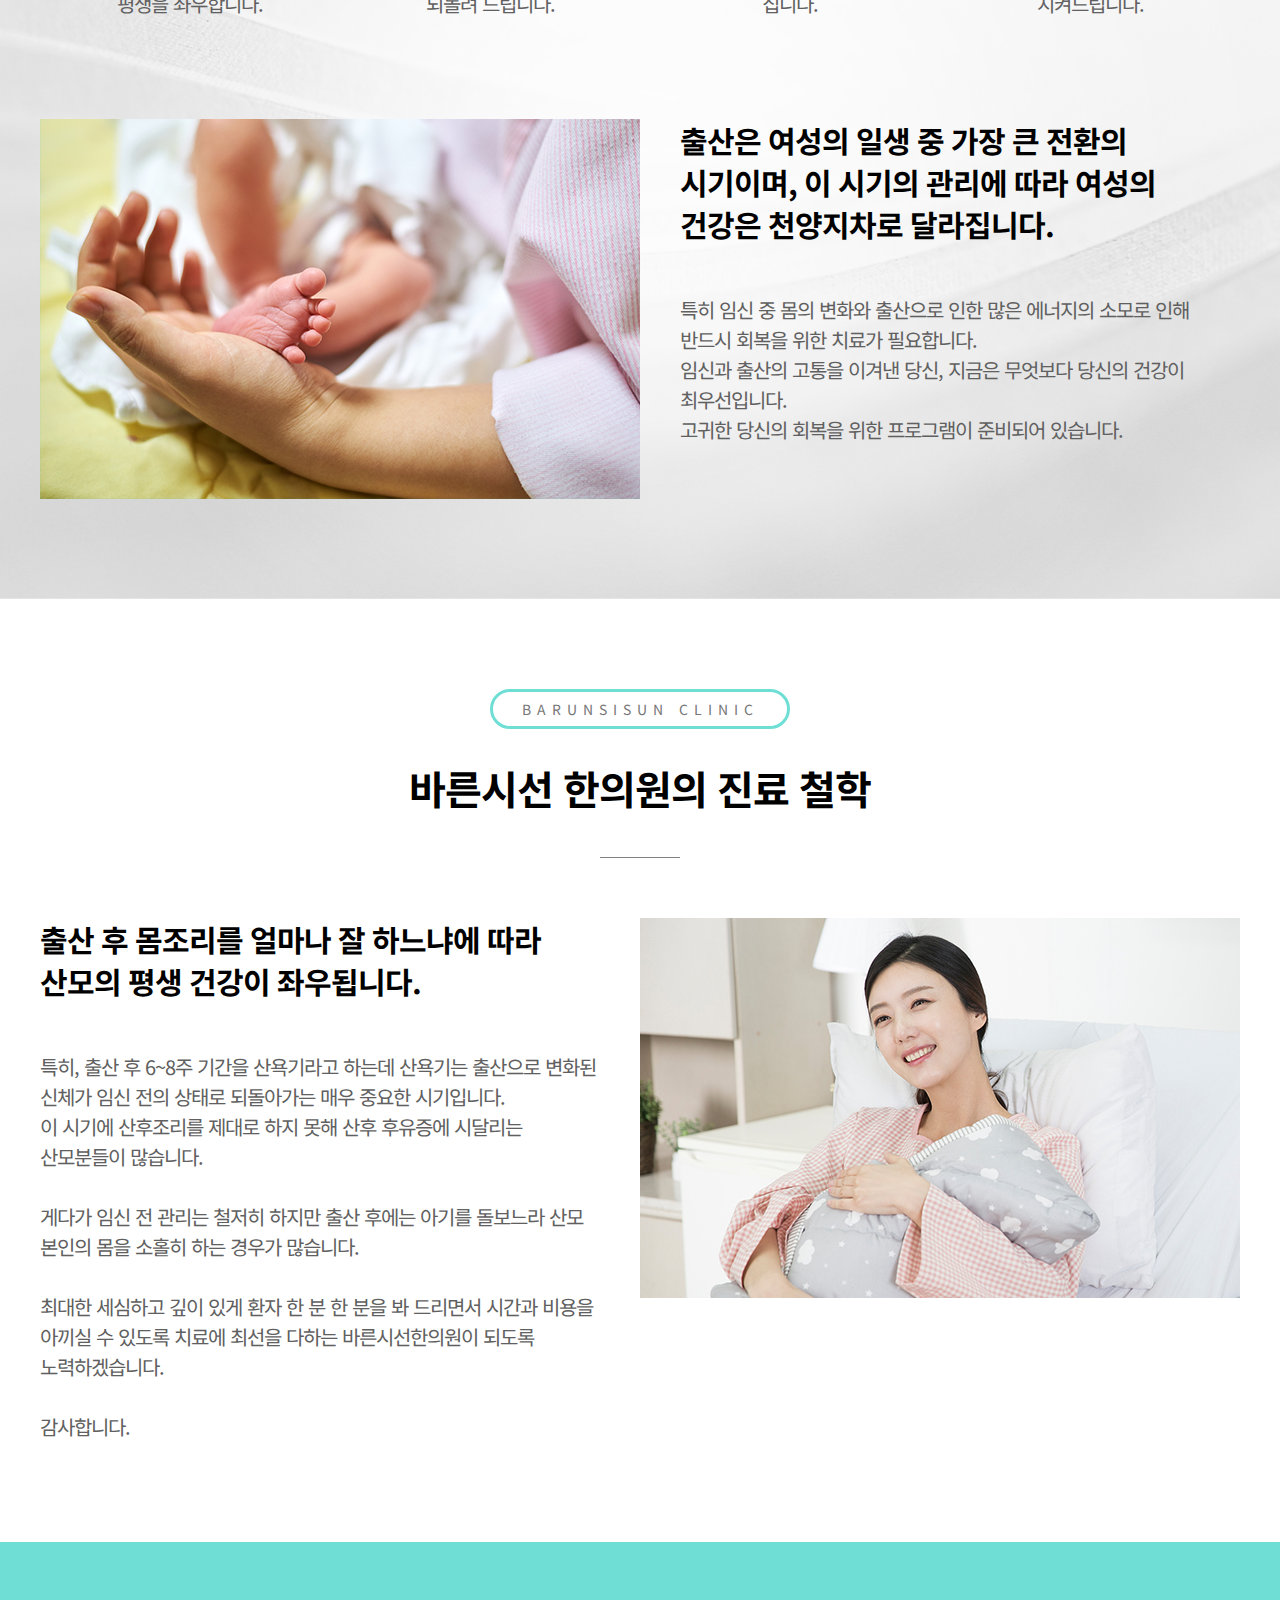
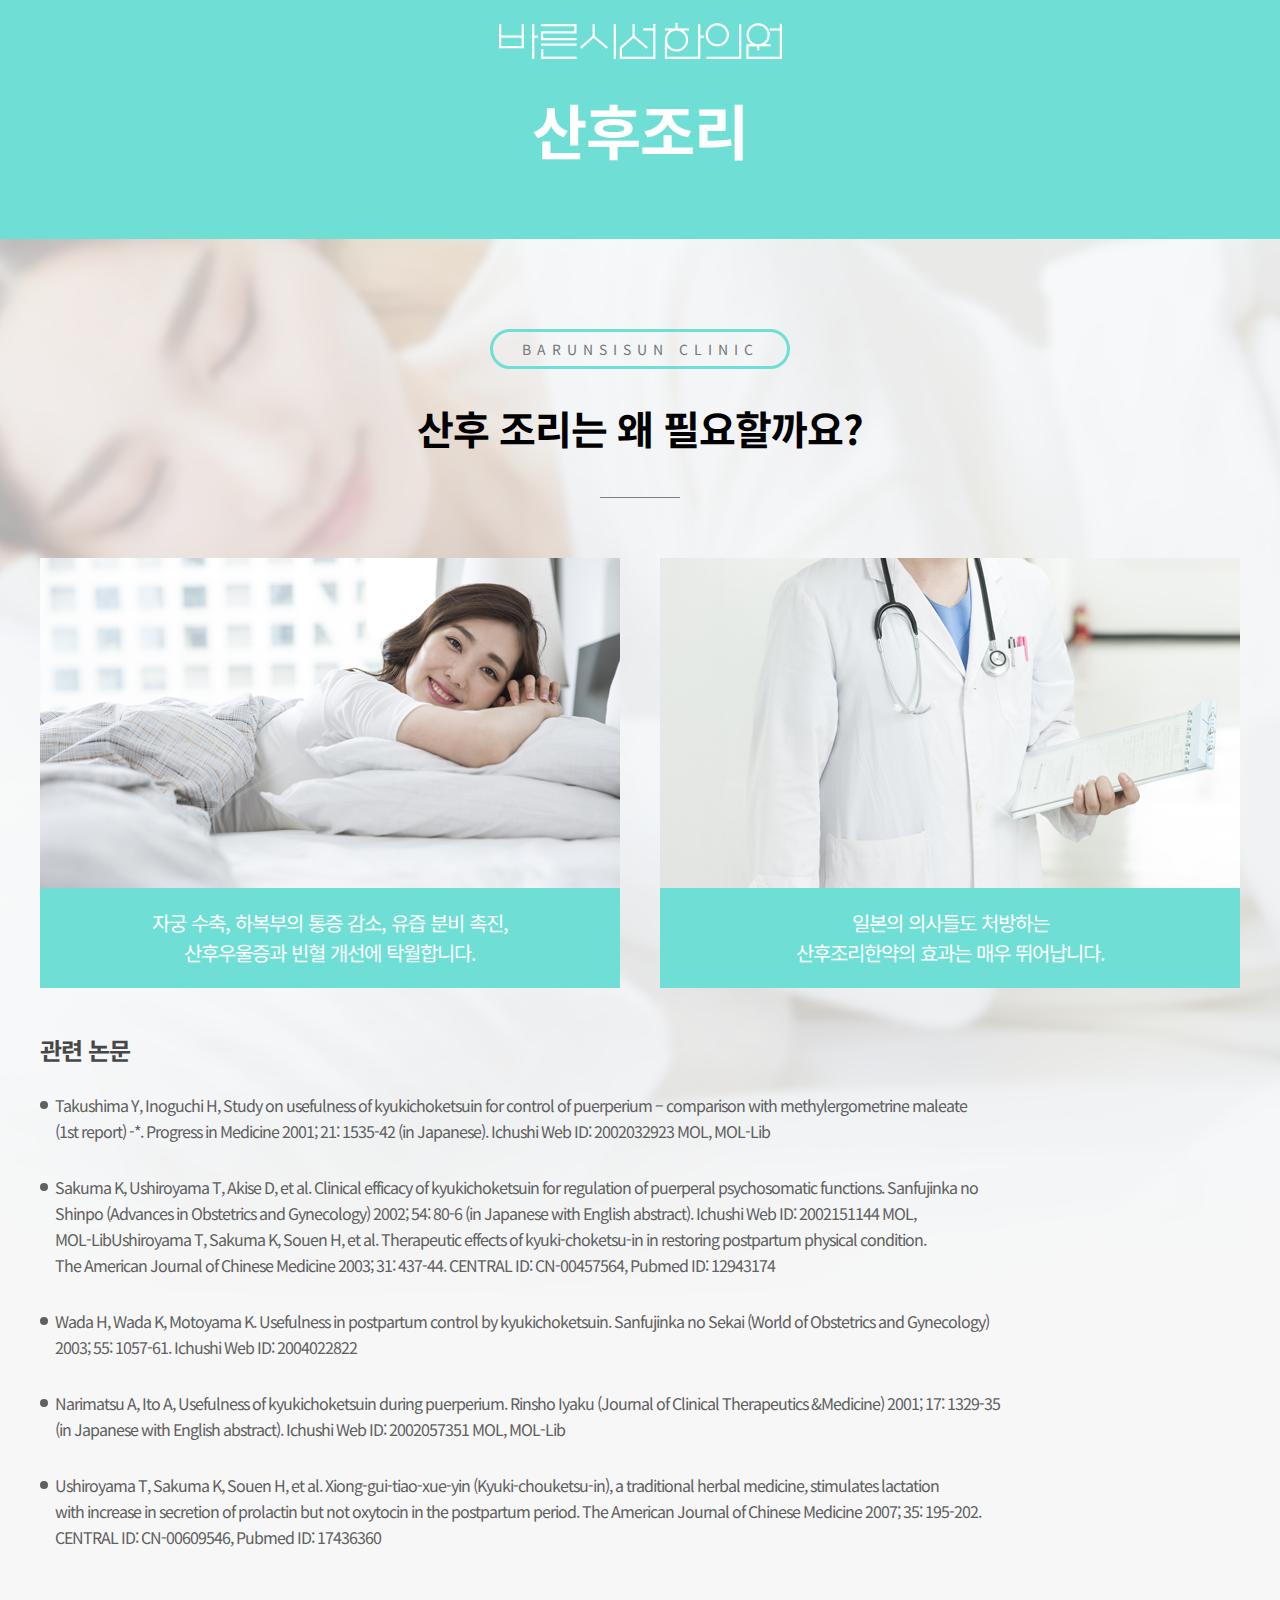
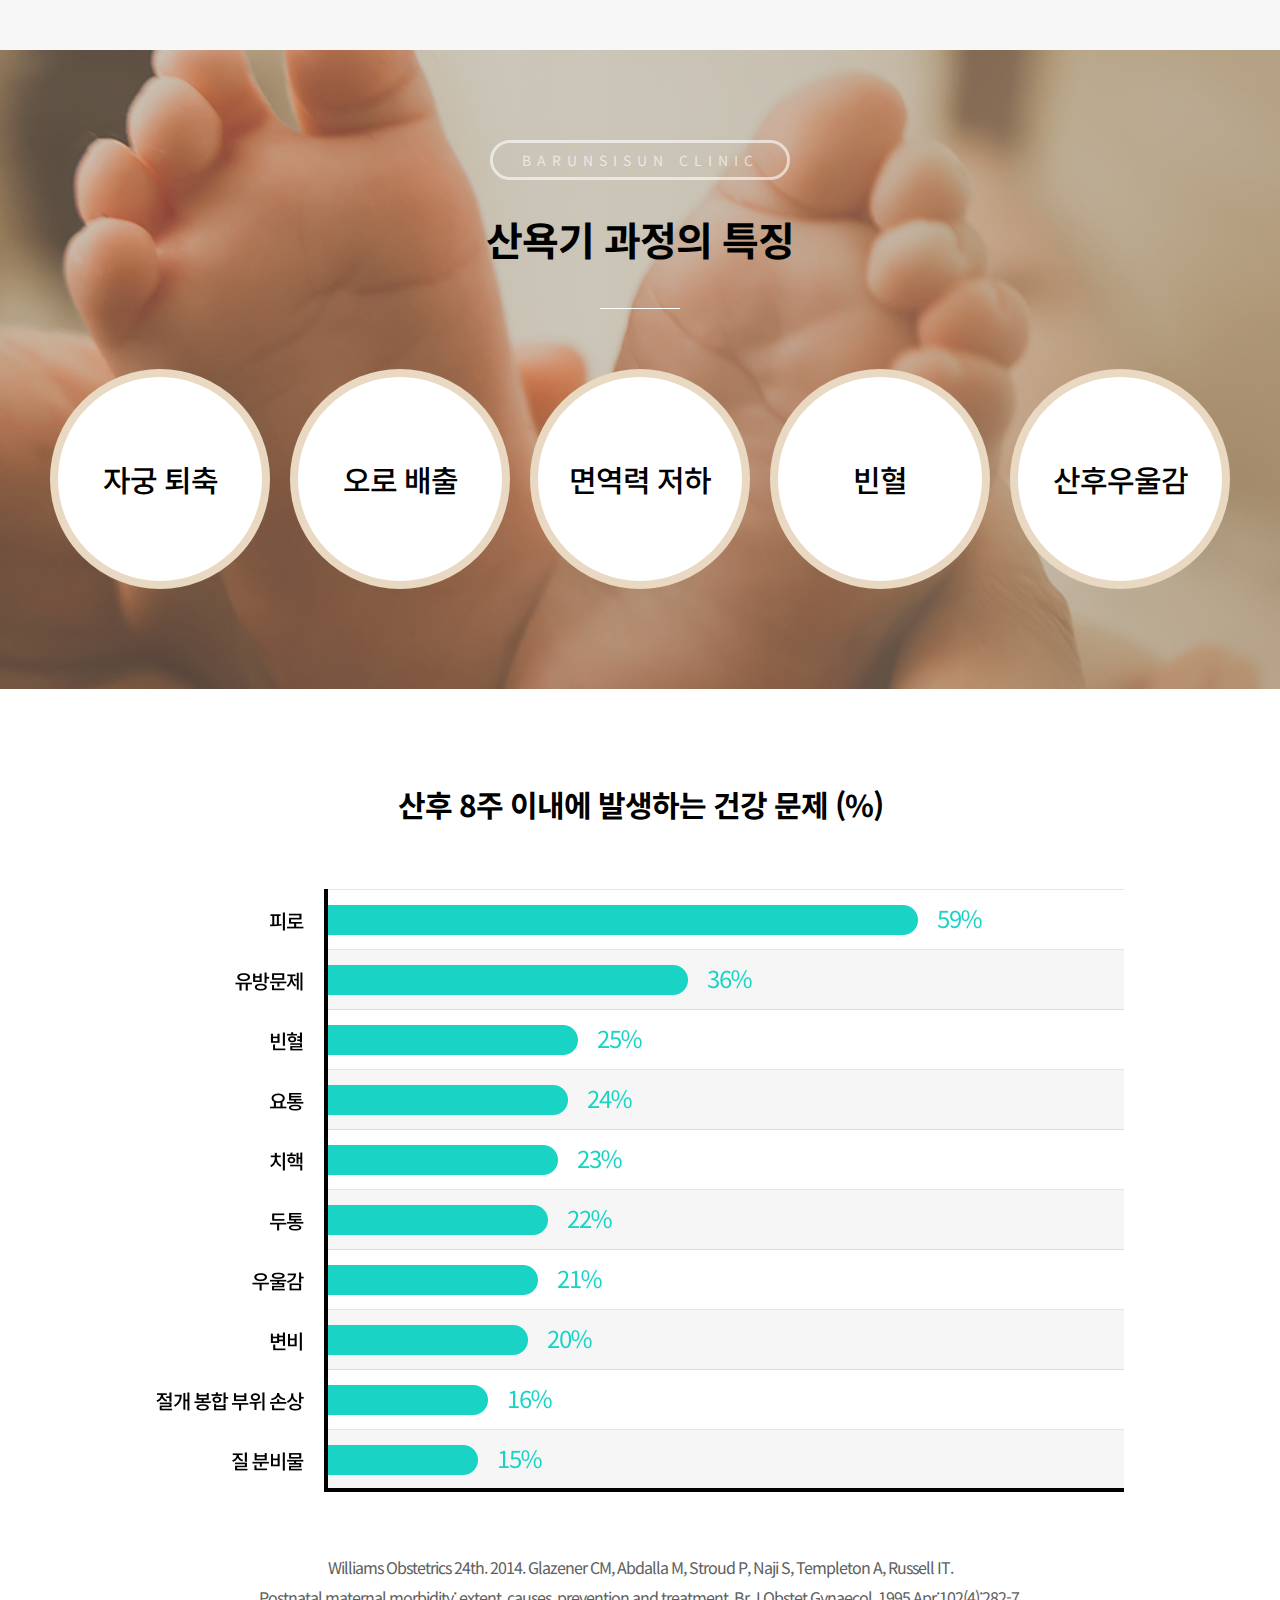
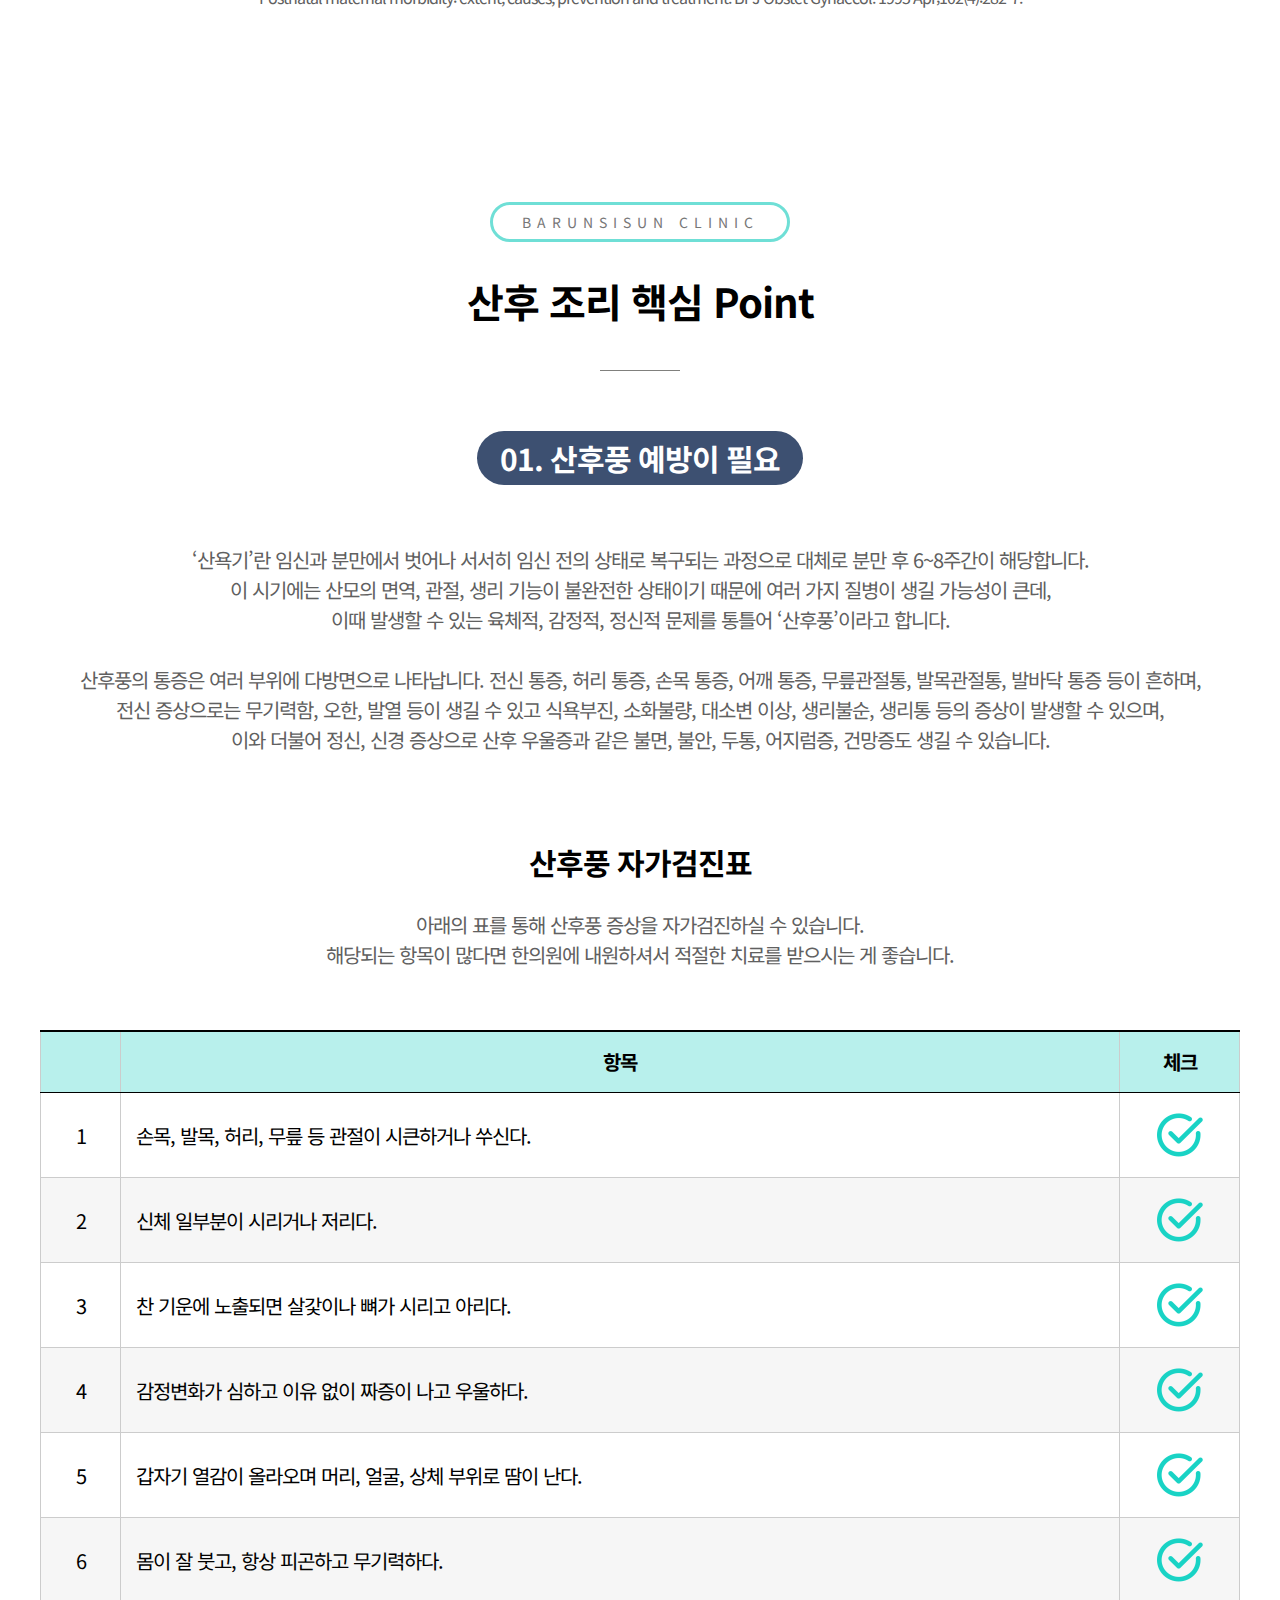
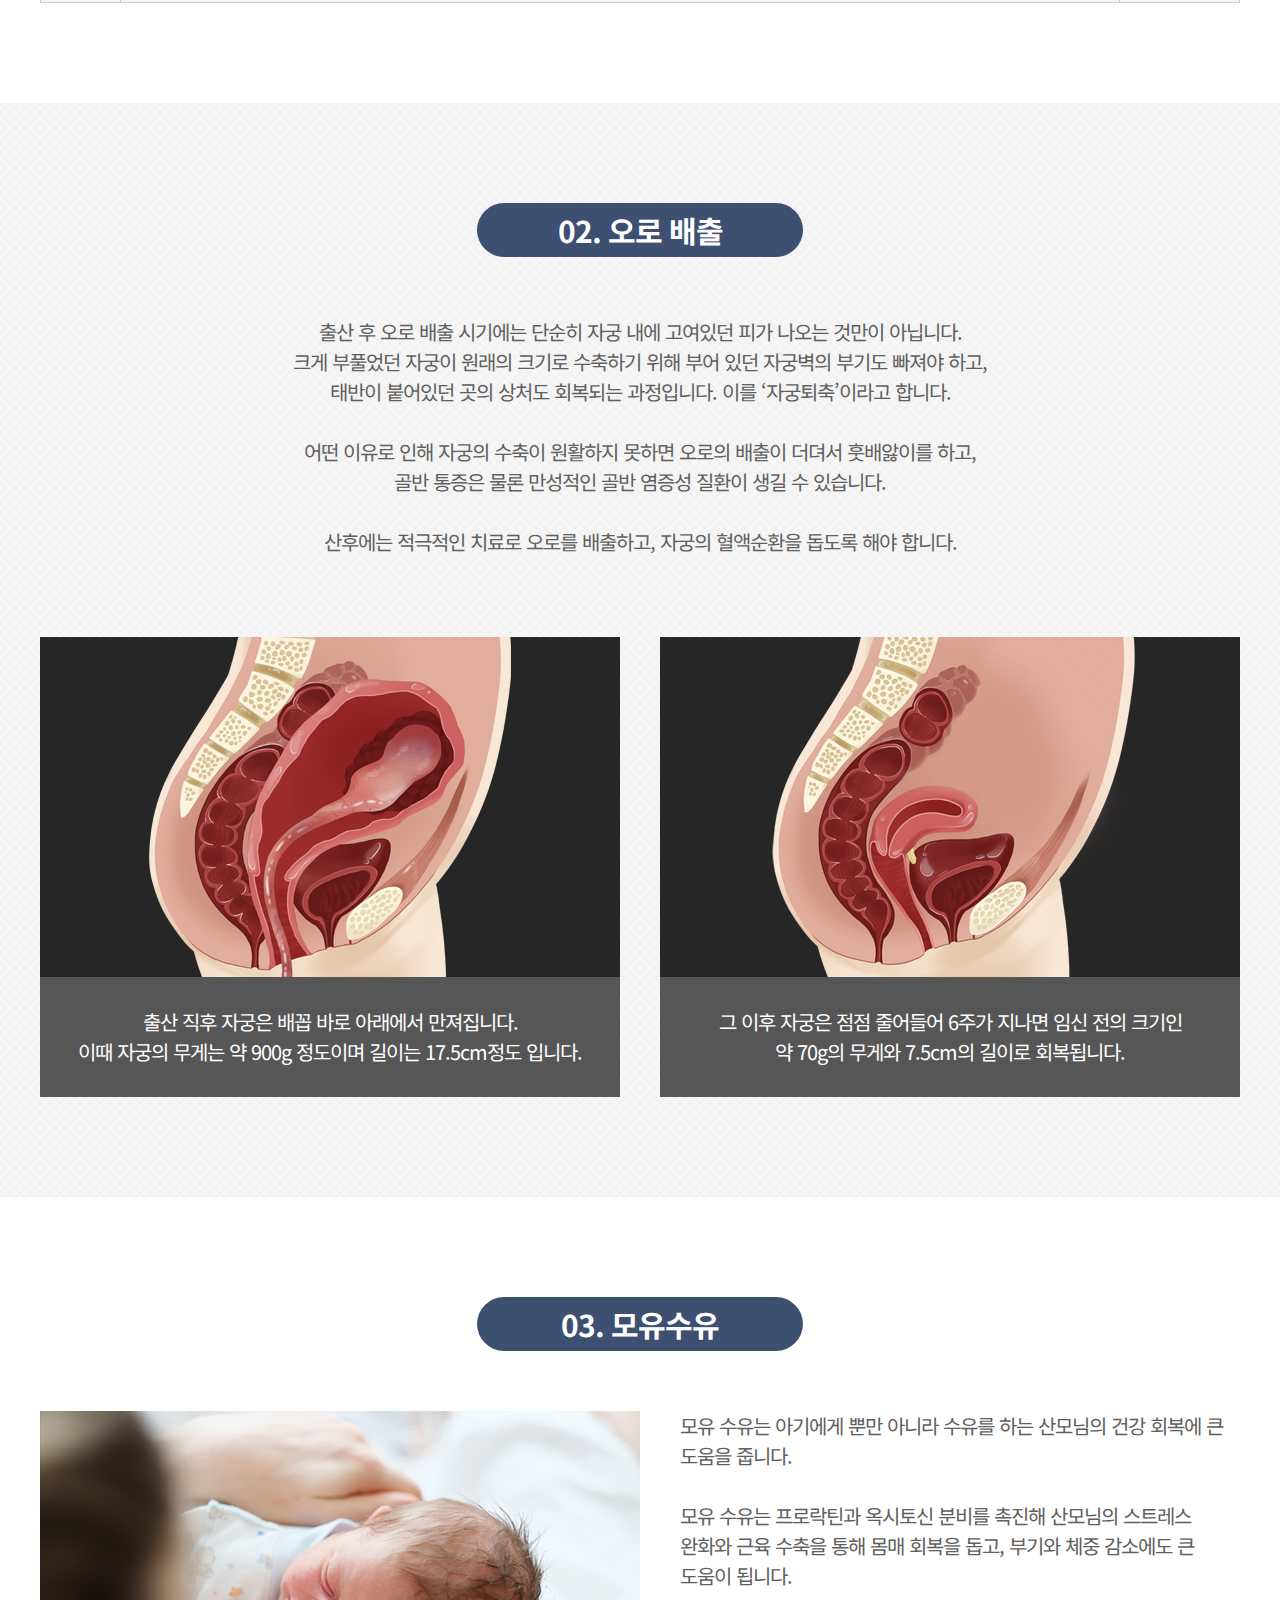
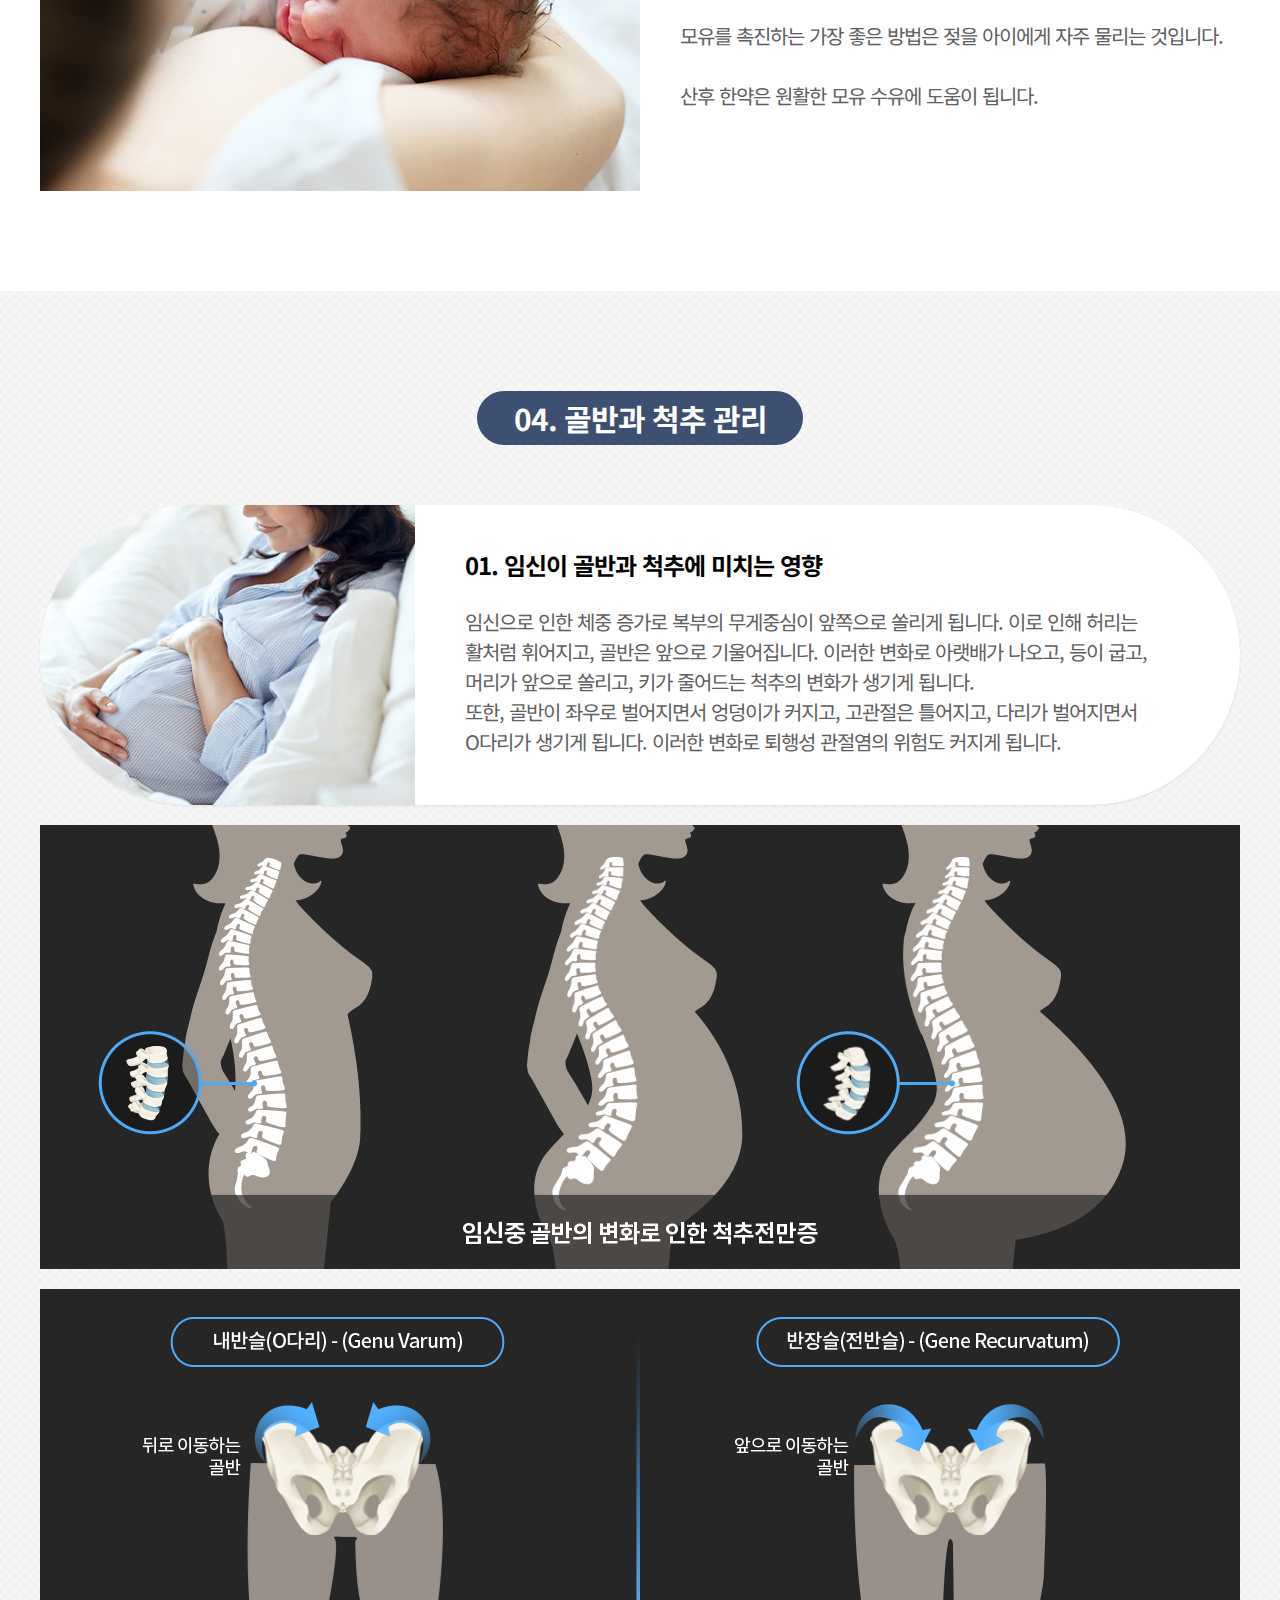
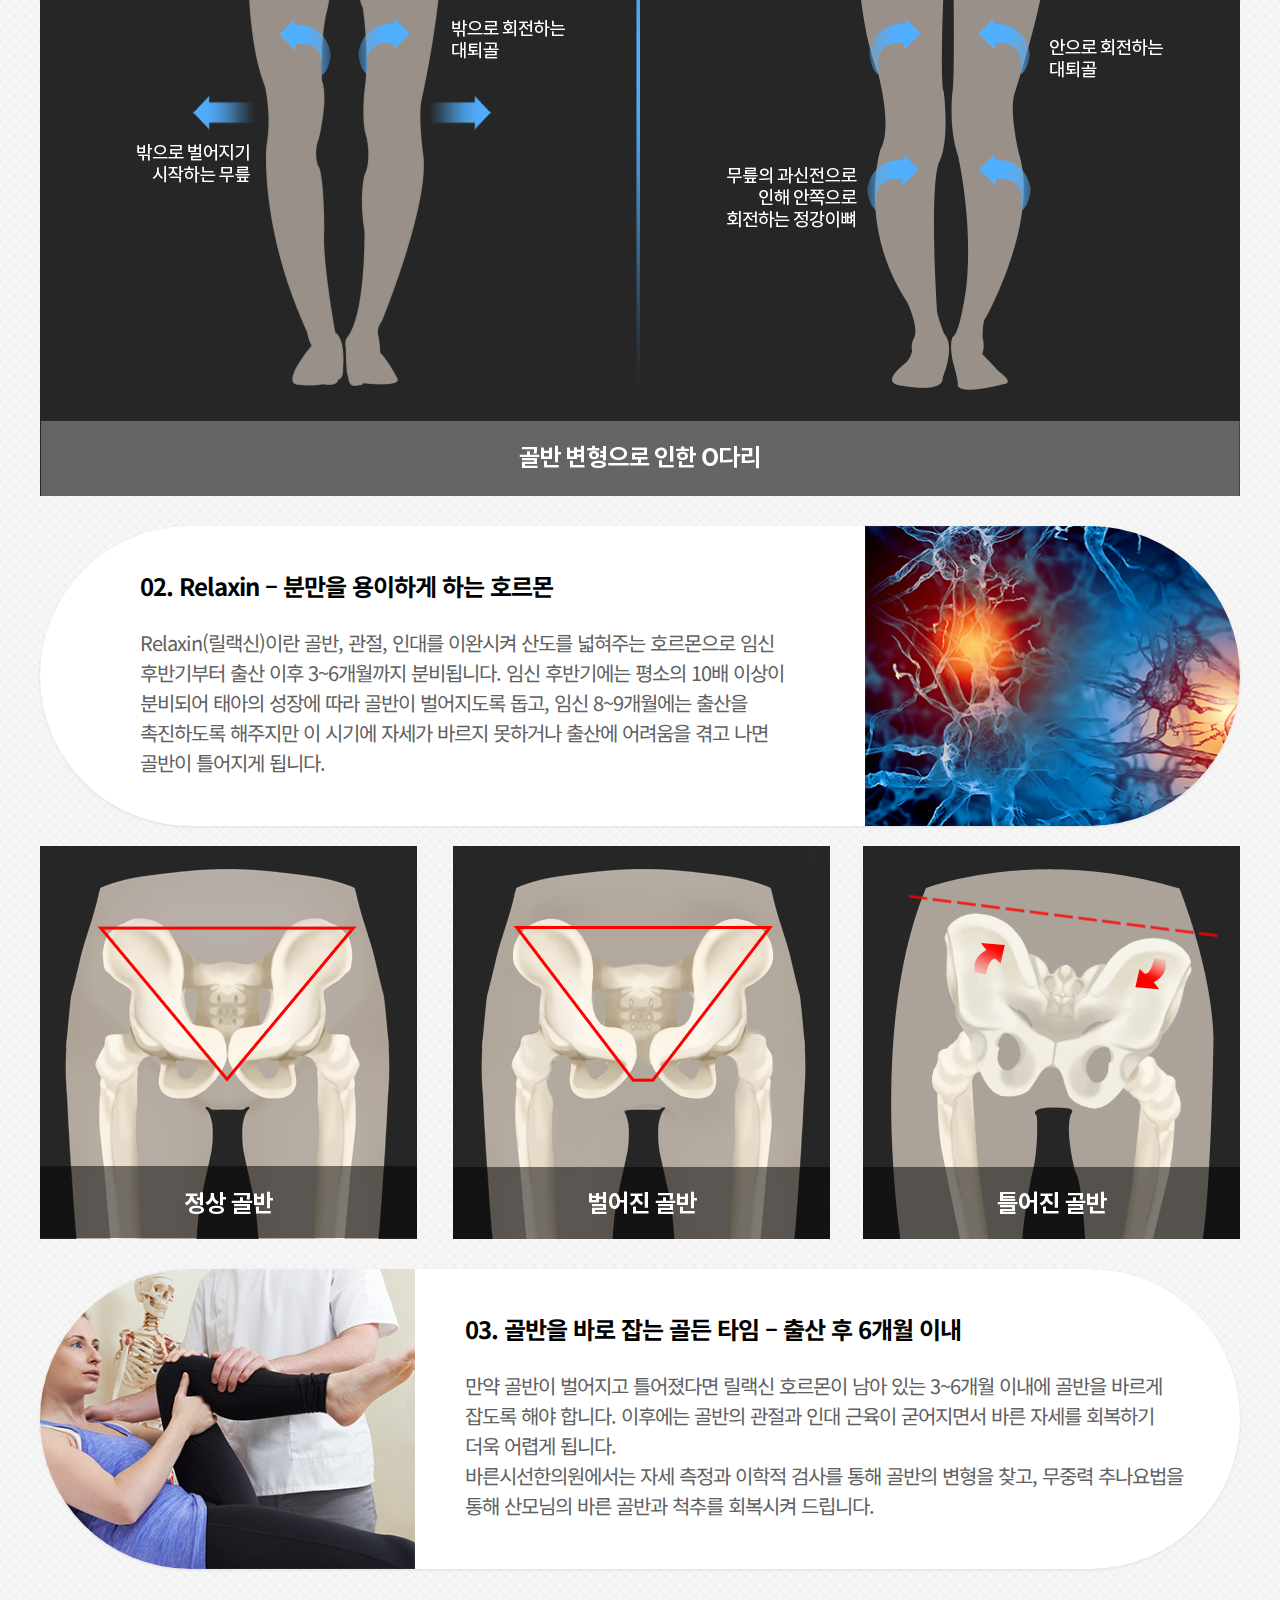
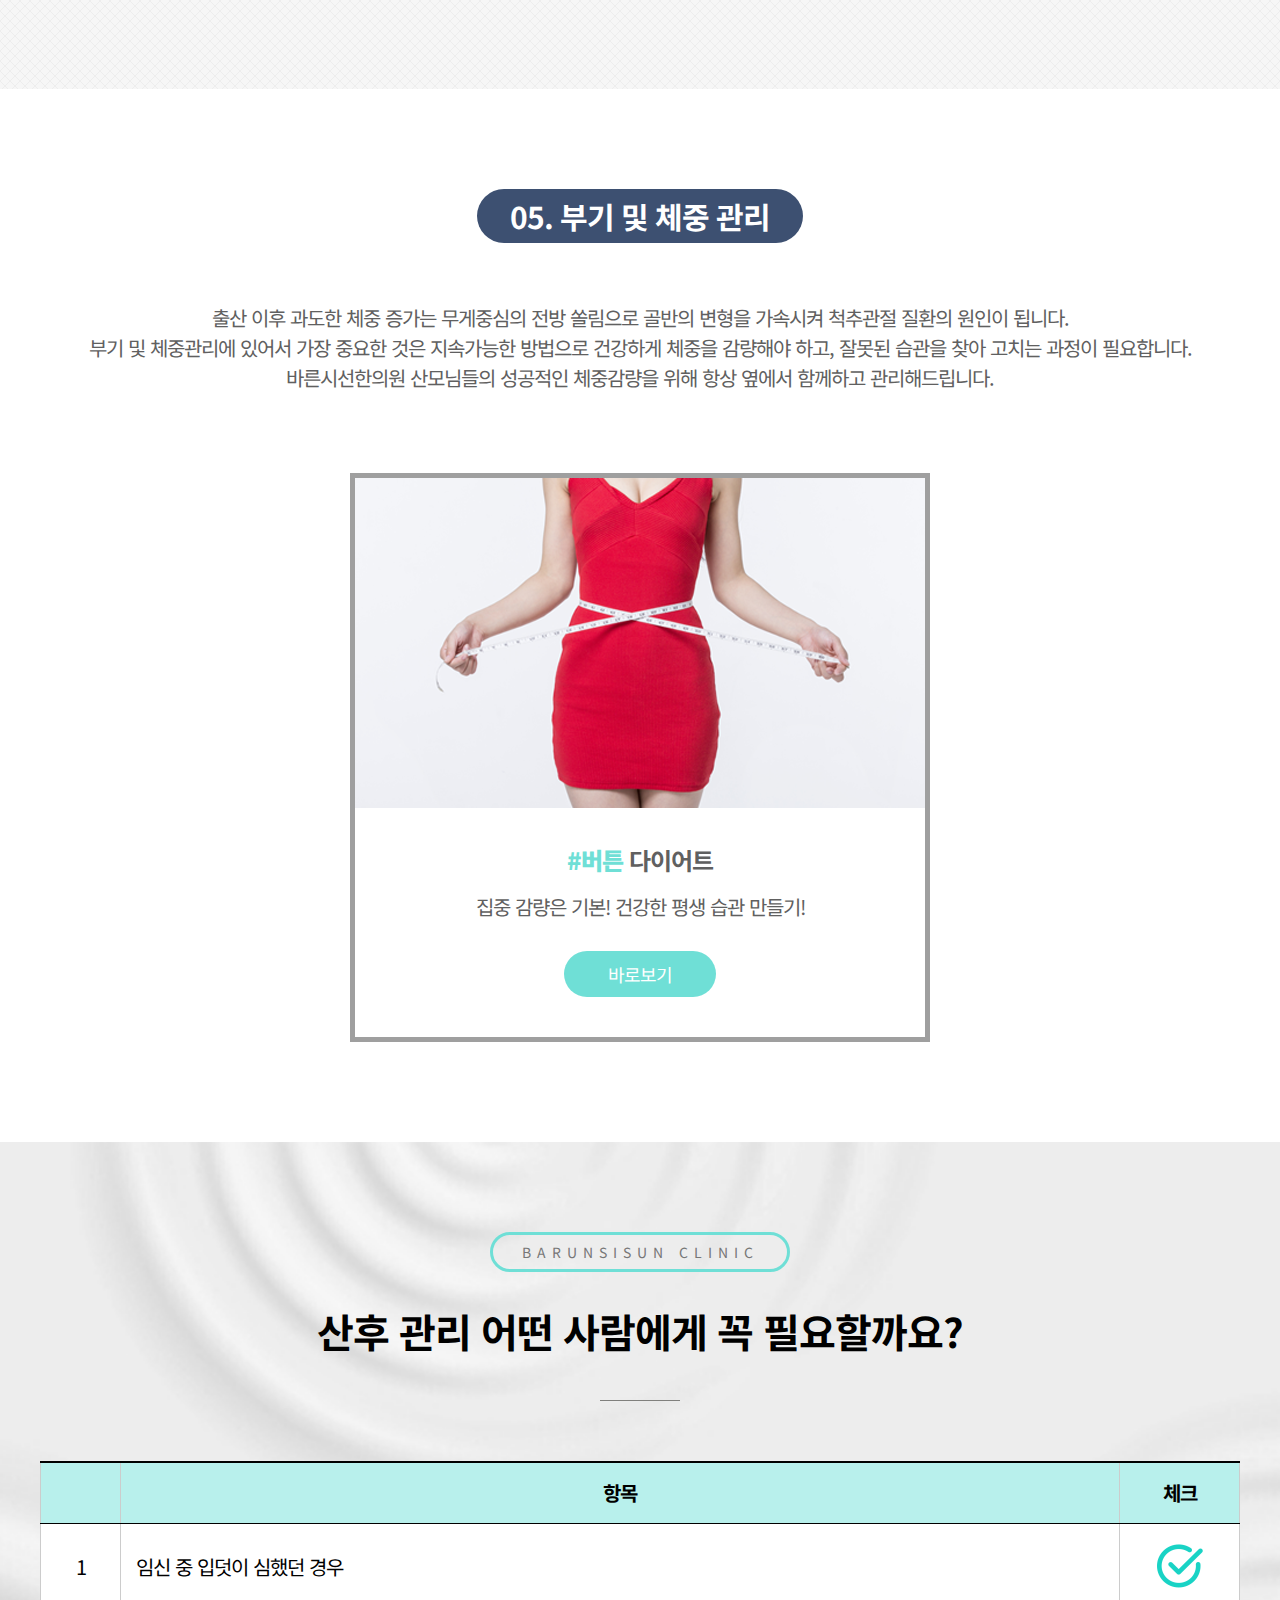
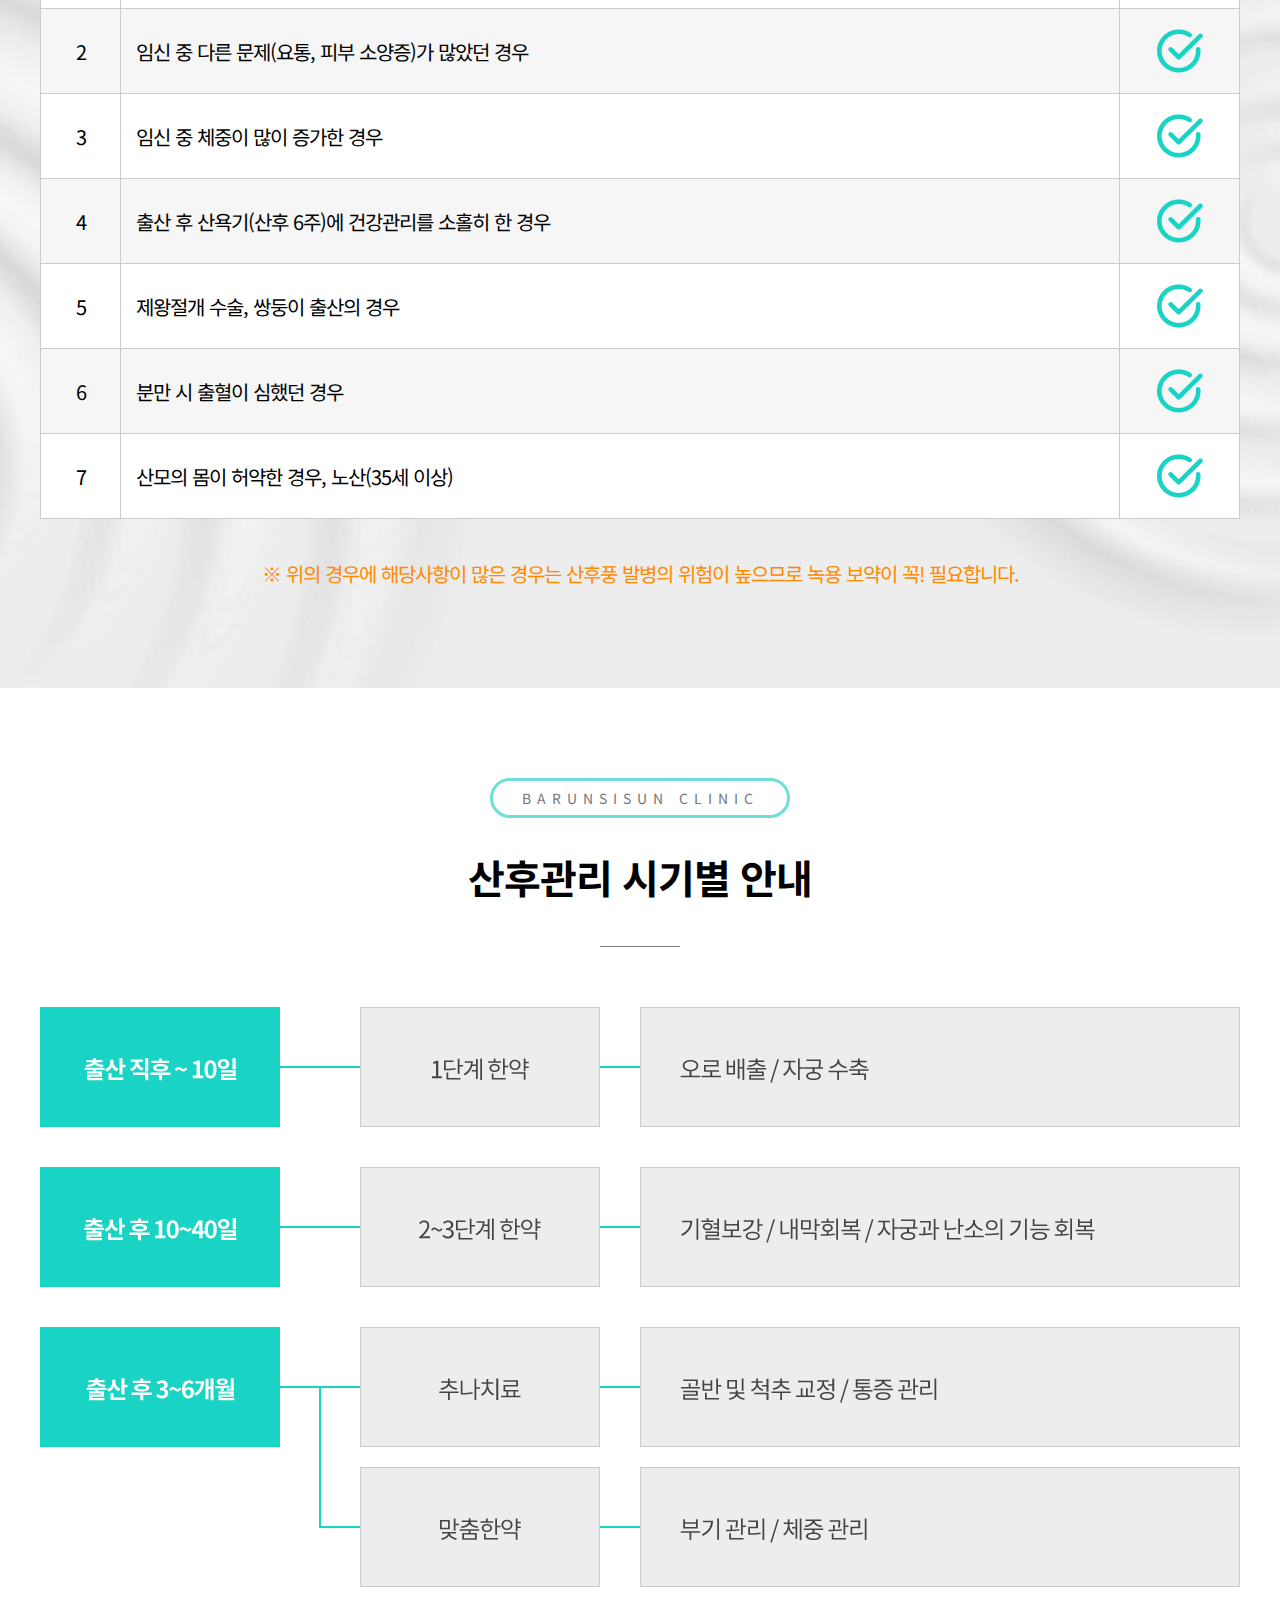
==== commit 0aee5b16: "sub 랜딩 페이지 작업 완료" ====
--- a/sub.html
+++ b/sub.html
@@ -3,7 +3,7 @@
 	<head>
 		<meta charset="utf-8">
 		<meta name="viewport" content="width=device-width, initial-scale=1, shrink-to-fit=no">
-		<link rel="stylesheet" type="text/css" href="/assets/css/default.css"/>
+		<link rel="stylesheet" type="text/css" href="/assets/css/sub.css"/>
 		<link rel="stylesheet" type="text/css" href="//cdn.jsdelivr.net/npm/slick-carousel@1.8.1/slick/slick.css"/>
 		<title>바른시선한의원 입원실</title>
 	</head>
@@ -27,47 +27,1164 @@
 						<li><a href="#ch1" data-scroll="ch1">산후조리</a></li>
 						<li><a href="#ch2" data-scroll="ch2">유산 후 관리</a></li>
 						<li><a href="#ch3" data-scroll="ch3">유산 방지 치료</a></li>
-						<li><a href="#ch4" data-scroll="ch4">오시는길</a></li>
+						<li><a href="#ch4" data-scroll="ch4">한약의 안정성</a></li>
+						<li><a href="#ch5" data-scroll="ch5">오시는길</a></li>
 					</ul>
 				</nav>
 			</div>
 		</header>
 		
-		<!-- Main -->
-		<main id="content">
-			<div>
-			    <figure class="figure">
-			        <img src="https://homemaker.mvwiz.com/_files/6aM01NsxU.png" class="visible-sm" alt="">
-			        <img src="https://homemaker.mvwiz.com/_files/6aM01NHbM.png" class="visible-lg" alt="">
-			    </figure>
-			</div>
-			<section id="ch1" class="section">
-			    <figure class="figure">
-			        <img src="https://homemaker.mvwiz.com/_files/6aM0bvkMC.png" class="visible-sm" alt="">
-			        <img src="https://homemaker.mvwiz.com/_files/6aM0izsyC.png" class="visible-sm" alt="">
-			        <img src="https://homemaker.mvwiz.com/_files/6aM0bvPP3.png" class="visible-lg" alt="">
-			    </figure>
-			</section>
-			<section id="ch2" class="section">
-			    <figure class="figure">
-			        <img src="https://homemaker.mvwiz.com/_files/6aM0s24vb.png" class="visible-sm" alt="">
-			        <img src="https://homemaker.mvwiz.com/_files/6aM0s2hlu.png" class="visible-lg" alt="">
-			    </figure>
-			</section>
-			<section id="ch3" class="section">
-			    <figure class="figure">
-			        <img src="https://homemaker.mvwiz.com/_files/6aM0zL3nw.png" class="visible-sm" alt="">
-			        <img src="https://homemaker.mvwiz.com/_files/6aM0zLgds.png" class="visible-lg" alt="">
-			    </figure>
-			</section>
-			<section id="ch4" class="section location">
+        <!-- Main -->
+        <main id="content">
+            <div class="jumbotron">
+                <div class="container">
+                    <img src="/assets/images/sub/logo.png" alt="">
+                    <h3>산후 · 유산후 · 유산방지<br> 관리 프로그램</h3>
+                </div>
+            </div>
+            <section>
+                <article class="article-1">
+                    <div class="article-header">
+                        <div class="container">
+                            <small>BARUNSISUN CLINIC</small>
+                            <h3>여성의 생애주기와 한의학</h3>
+                            <hr>
+                        </div>
+                    </div>
+                    <div class="article-content">
+                        <div class="container">
+                            <ul>
+                                <li>
+                                    <div class="item">
+                                        <div>
+                                            <span>01</span>
+                                            <b>초경</b>
+                                        </div>
+                                    </div>
+                                    <div class="details">
+                                        <b>여성의 몸으로<br> 변하기 시작하는 초경!</b>
+                                        <p>이 시기에 만나는<br> 한의학이 평생을<br> 좌우합니다.</p>
+                                    </div>
+                                </li>
+                                <li>
+                                    <div class="item">
+                                        <div>
+                                            <span>02</span>
+                                            <b>출산</b>
+                                        </div>
+                                    </div>
+                                    <div class="details">
+                                        <b>아기를 위해 모든 것을<br> 다 주는 산모의 출산!</b>
+                                        <p>한의학이 건강과<br> 아름다움을 되돌려<br> 드립니다.</p>
+                                    </div>
+                                </li>
+                                <li>
+                                    <div class="item">
+                                        <div>
+                                            <span>03</span>
+                                            <b>폐경</b>
+                                        </div>
+                                    </div>
+                                    <div class="details">
+                                        <b>여자이기에 맞이하는<br> 또 한 번의 큰 신체변화!</b>
+                                        <p>한의학과 만나면 여성이<br> 건강해 집니다.</p>
+                                    </div>
+                                </li>
+                                <li>
+                                    <div class="item">
+                                        <div>
+                                            <span>04</span>
+                                            <b>노년</b>
+                                        </div>
+                                    </div>
+                                    <div class="details">
+                                        <b>나이가 들어도 지키고<br> 싶은 건강과 아름다움!</b>
+                                        <p>나이가 들수록 한의학이<br> 지켜드립니다.</p>
+                                    </div>
+                                </li>
+                            </ul>
+                            <div class="summary-area">
+                                <div class="figure">
+                                    <img src="/assets/images/sub/img_summary01.png" alt="">
+                                </div>
+                                <div class="details">
+                                    <b>출산은 여성의 일생 중 가장 큰 전환의 시기이며, 이 시기의 관리에 따라 여성의 건강은 천양지차로 달라집니다.</b>
+                                    <p>
+                                    특히 임신 중 몸의 변화와 출산으로 인한 많은 에너지의 소모로 인해 반드시 회복을 위한 치료가 필요합니다.<br>
+                                    임신과 출산의 고통을 이겨낸 당신, 지금은 무엇보다 당신의 건강이 최우선입니다.<br>
+                                    고귀한 당신의 회복을 위한 프로그램이 준비되어 있습니다.
+                                    </p>
+                                </div>
+                            </div>
+                        </div>
+                    </div>
+                </article>
+                <article class="article-2">
+                    <div class="article-header">
+                        <div class="container">
+                            <small>BARUNSISUN CLINIC</small>
+                            <h3>바른시선 한의원의 진료 철학</h3>
+                            <hr>
+                        </div>
+                    </div>
+                    <div class="article-content">
+                        <div class="container">
+                            <div class="summary-area type-2">
+                                <div class="figure">
+                                    <img src="/assets/images/sub/img_summary02.png" alt="">
+                                </div>
+                                <div class="details">
+                                    <b>출산 후 몸조리를 얼마나 잘 하느냐에 따라 산모의 평생 건강이 좌우됩니다.</b>
+                                    <p>
+                                        특히, 출산 후 6~8주 기간을 산욕기라고 하는데 산욕기는 출산으로 변화된 신체가 임신 전의 상태로 되돌아가는 매우 중요한 시기입니다.<br>
+                                        이 시기에 산후조리를 제대로 하지 못해 산후 후유증에 시달리는 산모분들이 많습니다.<br><br>
+                                        게다가 임신 전 관리는 철저히 하지만 출산 후에는 아기를 돌보느라 산모 본인의 몸을 소홀히 하는 경우가 많습니다.<br><br>
+                                        최대한 세심하고 깊이 있게 환자 한 분 한 분을 봐 드리면서 시간과 비용을 아끼실 수 있도록 치료에 최선을 다하는 바른시선한의원이 되도록 노력하겠습니다. <br><br>
+                                        감사합니다.
+                                    </p>
+                                </div>
+                                <div class="figure right">
+                                    <img src="/assets/images/sub/img_summary02.png" alt="">
+                                </div>
+                            </div>
+                        </div>
+                    </div>
+                </article>
+            </section>
+            <section id="ch1" class="section">
+                <div class="section-header">
+                    <div class="container">
+                        <img src="/assets/images/sub/img_title.png" alt="">
+                        <h2>산후조리</h2>
+                    </div>
+                </div>
+                <div class="section-content">
+                    <article class="article-3">
+                        <div class="article-header">
+                            <div class="container">
+                                <small>BARUNSISUN CLINIC</small>
+                                <h3>산후 조리는 왜 필요할까요?</h3>
+                                <hr>
+                            </div>
+                        </div>
+                        <div class="article-content">
+                            <div class="container">
+                                <div class="figure-list">
+                                    <ul>
+                                        <li>
+                                            <figure>
+                                                <img src="/assets/images/sub/img_list1.png" alt="">
+                                                <figcaption>
+                                                    자궁 수축, 하복부의 통증 감소, 유즙 분비 촉진,<br>
+                                                    산후우울증과 빈혈 개선에 탁월합니다.
+                                                </figcaption>
+                                            </figure>
+                                        </li>
+                                        <li>
+                                            <figure>
+                                                <img src="/assets/images/sub/img_list2.png" alt="">
+                                                <figcaption>
+                                                    일본의 의사들도 처방하는<br>
+                                                    산후조리한약의 효과는 매우 뛰어납니다.
+                                                </figcaption>
+                                            </figure>
+                                        </li>
+                                    </ul>
+                                </div>
+                                <div class="summary">
+                                    <b>관련 논문</b>
+                                    <ul>
+                                        <li>
+                                            Takushima Y, Inoguchi H, Study on usefulness of kyukichoketsuin for control of puerperium – comparison with methylergometrine maleate<br>
+                                            (1st report) -*. Progress in Medicine 2001; 21: 1535-42 (in Japanese). Ichushi Web ID: 2002032923 MOL, MOL-Lib 
+                                        </li>
+                                        <li>
+                                            Sakuma K, Ushiroyama T, Akise D, et al. Clinical efficacy of kyukichoketsuin for regulation of puerperal psychosomatic functions. Sanfujinka no<br>
+                                            Shinpo (Advances in Obstetrics and Gynecology) 2002; 54: 80-6 (in Japanese with English abstract). Ichushi Web ID: 2002151144 MOL,<br>
+                                            MOL-LibUshiroyama T, Sakuma K, Souen H, et al. Therapeutic effects of kyuki-choketsu-in in restoring postpartum physical condition.<br>
+                                            The American Journal of Chinese Medicine 2003; 31: 437-44. CENTRAL ID: CN-00457564, Pubmed ID: 12943174 
+                                        </li>
+                                        <li>
+                                            Wada H, Wada K, Motoyama K. Usefulness in postpartum control by kyukichoketsuin. Sanfujinka no Sekai (World of Obstetrics and Gynecology)<br>
+                                            2003; 55: 1057-61. Ichushi Web ID: 2004022822 
+                                        </li>
+                                        <li>
+                                            Narimatsu A, Ito A, Usefulness of kyukichoketsuin during puerperium. Rinsho Iyaku (Journal of Clinical Therapeutics &amp;Medicine) 2001; 17: 1329-35<br>
+                                            (in Japanese with English abstract). Ichushi Web ID: 2002057351 MOL, MOL-Lib 
+                                        </li>
+                                        <li>
+                                            Ushiroyama T, Sakuma K, Souen H, et al. Xiong-gui-tiao-xue-yin (Kyuki-chouketsu-in), a traditional herbal medicine, stimulates lactation<br>
+                                            with increase in secretion of prolactin but not oxytocin in the postpartum period. The American Journal of Chinese Medicine 2007; 35: 195-202.<br>
+                                            CENTRAL ID: CN-00609546, Pubmed ID: 17436360
+                                        </li>
+                                    </ul>
+                                </div>
+                            </div>
+                        </div>
+                    </article>
+                    <article class="article-4">
+                        <div class="article-header white">
+                            <div class="container">
+                                <small>BARUNSISUN CLINIC</small>
+                                <h3>산욕기 과정의 특징</h3>
+                                <hr>
+                            </div>
+                        </div>
+                        <div class="article-content">
+                            <div class="container">
+                                <ul>
+                                    <li>
+                                        <div class="circle">
+                                            <p>자궁 퇴축</p>
+                                        </div>
+                                    </li>
+                                    <li>
+                                        <div class="circle">
+                                            <p>오로 배출</p>
+                                        </div>
+                                    </li>
+                                    <li>
+                                        <div class="circle">
+                                            <p>면역력 저하</p>
+                                        </div>
+                                    </li>
+                                    <li>
+                                        <div class="circle">
+                                            <p>빈혈</p>
+                                        </div>
+                                    </li>
+                                    <li>
+                                        <div class="circle">
+                                            <p>산후우울감</p>
+                                        </div>
+                                    </li>
+                                </ul>
+                            </div>
+                        </div>
+                    </article>
+                    <div class="article-box">
+                        <div class="container">
+                            <b>산후 8주 이내에 발생하는 건강 문제 (%)</b>
+                            <figure>
+                                <img src="/assets/images/sub/img_graph01_sm.png" class="visible-sm" alt="">
+                                <img src="/assets/images/sub/img_graph01_lg.png" class="visible-lg" alt="">
+                                <figcaption>
+                                    Williams Obstetrics 24th. 2014. Glazener CM, Abdalla M, Stroud P, Naji S, Templeton A, Russell IT. <br>
+                                    Postnatal maternal morbidity: extent, causes, prevention and treatment. Br J Obstet Gynaecol. 1995 Apr;102(4):282-7.
+                                </figcaption>
+                            </figure>
+                        </div>
+                    </div>
+                    <article class="article-5">
+                        <div class="article-header">
+                            <div class="container">
+                                <small>BARUNSISUN CLINIC</small>
+                                <h3>산후 조리 핵심 Point</h3>
+                                <hr>
+                            </div>
+                        </div>
+                        <div class="article-content">
+                            <ol>
+                                <li>
+                                    <div class="container">
+                                        <h5>01. 산후풍 예방이 필요</h5>
+                                        <p class="center">
+                                            ‘산욕기’란 임신과 분만에서 벗어나 서서히 임신 전의 상태로 복구되는 과정으로 대체로 분만 후 6~8주간이 해당합니다. <br>
+                                            이 시기에는 산모의 면역, 관절, 생리 기능이 불완전한 상태이기 때문에 여러 가지 질병이 생길 가능성이 큰데, <br>
+                                            이때 발생할 수 있는 육체적, 감정적, 정신적 문제를 통틀어 ‘산후풍’이라고 합니다.<br><br>
+                                            산후풍의 통증은 여러 부위에 다방면으로 나타납니다. 전신 통증, 허리 통증, 손목 통증, 어깨 통증, 무릎관절통, 발목관절통, 발바닥 통증 등이 흔하며,<br>
+                                            전신 증상으로는 무기력함, 오한, 발열 등이 생길 수 있고 식욕부진, 소화불량, 대소변 이상, 생리불순, 생리통 등의 증상이 발생할 수 있으며,<br>
+                                            이와 더불어 정신, 신경 증상으로 산후 우울증과 같은 불면, 불안, 두통, 어지럼증, 건망증도 생길 수 있습니다.
+                                        </p>
+                                        <strong>
+                                            산후풍 자가검진표
+                                        </strong>
+                                        <p class="center">
+                                            아래의 표를 통해 산후풍 증상을 자가검진하실 수 있습니다.<br>
+                                            해당되는 항목이 많다면 한의원에 내원하셔서 적절한 치료를 받으시는 게 좋습니다.
+                                        </p>
+                                        <div class="table-wrap">
+                                            <table class="table">
+                                                <thead>
+                                                    <tr>
+                                                        <th></th>
+                                                        <th>항목</th>
+                                                        <th>체크</th>
+                                                    </tr>
+                                                </thead>
+                                                <tbody>
+                                                    <tr>
+                                                        <td>1</td>
+                                                        <td>손목, 발목, 허리, 무릎 등 관절이 시큰하거나 쑤신다.</td>
+                                                        <td><img src="/assets/images/sub/ico_check.png" alt=""></td>
+                                                    </tr>
+                                                    <tr>
+                                                        <td>2</td>
+                                                        <td>신체 일부분이 시리거나 저리다.</td>
+                                                        <td><img src="/assets/images/sub/ico_check.png" alt=""></td>
+                                                    </tr>
+                                                    <tr>
+                                                        <td>3</td>
+                                                        <td>찬 기운에 노출되면 살갗이나 뼈가 시리고 아리다.</td>
+                                                        <td><img src="/assets/images/sub/ico_check.png" alt=""></td>
+                                                    </tr>
+                                                    <tr>
+                                                        <td>4</td>
+                                                        <td>감정변화가 심하고 이유 없이 짜증이 나고 우울하다.</td>
+                                                        <td><img src="/assets/images/sub/ico_check.png" alt=""></td>
+                                                    </tr>
+                                                    <tr>
+                                                        <td>5</td>
+                                                        <td>갑자기 열감이 올라오며 머리, 얼굴, 상체 부위로 땀이 난다.</td>
+                                                        <td><img src="/assets/images/sub/ico_check.png" alt=""></td>
+                                                    </tr>
+                                                    <tr>
+                                                        <td>6</td>
+                                                        <td>몸이 잘 붓고, 항상 피곤하고 무기력하다.</td>
+                                                        <td><img src="/assets/images/sub/ico_check.png" alt=""></td>
+                                                    </tr>
+                                                </tbody>
+                                            </table>
+                                        </div>
+                                    </div>
+                                </li>
+                                <li>
+                                    <div class="container">
+                                        <h5>02. 오로 배출</h5>
+                                        <p class="center">
+                                            출산 후 오로 배출 시기에는 단순히 자궁 내에 고여있던 피가 나오는 것만이 아닙니다.<br>
+                                            크게 부풀었던 자궁이 원래의 크기로 수축하기 위해 부어 있던 자궁벽의 부기도 빠져야 하고,<br>
+                                            태반이 붙어있던 곳의 상처도 회복되는 과정입니다. 이를 ‘자궁퇴축’이라고 합니다.<br><br>
+                                            어떤 이유로 인해 자궁의 수축이 원활하지 못하면 오로의 배출이 더뎌서 훗배앓이를 하고, <br>
+                                            골반 통증은 물론 만성적인 골반 염증성 질환이 생길 수 있습니다. <br><br>
+                                            산후에는 적극적인 치료로 오로를 배출하고, 자궁의 혈액순환을 돕도록 해야 합니다.
+                                        </p>
+                                        <ul class="figure-list">
+                                            <li>
+                                                <figure>
+                                                    <img src="/assets/images/sub/img_list3.png" alt="">
+                                                    <figcaption>
+                                                        출산 직후 자궁은 배꼽 바로 아래에서 만져집니다.<br>
+                                                        이때 자궁의 무게는 약 900g 정도이며 길이는 17.5cm정도 입니다.
+                                                    </figcaption>
+                                                </figure>
+                                            </li>
+                                            <li>
+                                                <figure>
+                                                    <img src="/assets/images/sub/img_list4.png" alt="">
+                                                    <figcaption>
+                                                        그 이후 자궁은 점점 줄어들어 6주가 지나면 임신 전의 크기인<br>
+                                                        약 70g의 무게와 7.5cm의 길이로 회복됩니다.
+                                                    </figcaption>
+                                                </figure>
+                                            </li>
+                                        </ul>
+                                    </div>
+                                </li>
+                                <li>
+                                    <div class="container">
+                                        <h5>03. 모유수유</h5>
+                                        <div class="summary-area">
+                                            <div class="figure">
+                                                <img src="/assets/images/sub/img_summary03.png" alt="">
+                                            </div>
+                                            <div class="details">
+                                                <p>
+                                                    모유 수유는 아기에게 뿐만 아니라 수유를 하는 산모님의 건강 회복에 큰 도움을 줍니다.<br><br>
+                                                    모유 수유는 프로락틴과 옥시토신 분비를 촉진해 산모님의 스트레스 완화와 근육 수축을 통해 몸매 회복을 돕고, 부기와 체중 감소에도 큰 도움이 됩니다.<br><br>
+                                                    모유를 촉진하는 가장 좋은 방법은 젖을 아이에게 자주 물리는 것입니다.<br><br>
+                                                    산후 한약은 원활한 모유 수유에 도움이 됩니다.
+                                                </p>
+                                            </div>
+                                        </div>
+                                    </div>
+                                </li>
+                                <li>
+                                    <div class="container">
+                                        <h5>04. 골반과 척추 관리</h5>
+                                        <ol>
+                                            <li>
+                                                <div class="list-head">
+                                                    <div class="figure">
+                                                        <img src="/assets/images/sub/bg_round1.png" alt="">
+                                                    </div>
+                                                    <div class="details">
+                                                        <div>
+                                                            <b>01. 임신이 골반과 척추에 미치는 영향</b>
+                                                            <p>
+                                                                임신으로 인한 체중 증가로 복부의 무게중심이 앞쪽으로 쏠리게 됩니다. 이로 인해 허리는 활처럼 휘어지고, 골반은 앞으로 기울어집니다. 이러한 변화로 아랫배가 나오고, 등이 굽고, 머리가 앞으로 쏠리고, 키가 줄어드는 척추의 변화가 생기게 됩니다.<br>
+                                                                또한, 골반이 좌우로 벌어지면서 엉덩이가 커지고, 고관절은 틀어지고, 다리가 벌어지면서 O다리가 생기게 됩니다. 이러한 변화로 퇴행성 관절염의 위험도 커지게 됩니다.
+                                                            </p>
+                                                        </div>
+                                                    </div>
+                                                </div>
+                                                <div class="list-content">
+                                                    <figure>
+                                                        <img src="/assets/images/sub/img_list_sm_all01.png" class="visible-sm" alt="">
+                                                        <img src="/assets/images/sub/img_list_sm_all02.png" class="visible-sm" alt="">
+                                                        <img src="/assets/images/sub/img_list_lg_all01.png" class="visible-lg" alt="">
+                                                        <img src="/assets/images/sub/img_list_lg_all02.png" class="visible-lg" alt="">
+                                                    </figure>
+                                                </div>
+                                            </li>
+                                            <li>
+                                                <div class="list-head">
+                                                    <div class="figure">
+                                                        <img src="/assets/images/sub/bg_round2.png" alt="">
+                                                    </div>
+                                                    <div class="details">
+                                                        <div>
+                                                            <b>02. Relaxin – 분만을 용이하게 하는 호르몬</b>
+                                                            <p>
+                                                                Relaxin(릴랙신)이란 골반, 관절, 인대를 이완시켜 산도를 넓혀주는 호르몬으로 임신 후반기부터 출산 이후 3~6개월까지 분비됩니다. 임신 후반기에는 평소의 10배 이상이 분비되어 태아의 성장에 따라 골반이 벌어지도록 돕고, 임신 8~9개월에는 출산을 촉진하도록 해주지만 이 시기에 자세가 바르지 못하거나 출산에 어려움을 겪고 나면 골반이 틀어지게 됩니다.
+                                                            </p>
+                                                        </div>
+                                                    </div>
+                                                </div>
+                                                <div class="list-content">
+                                                    <figure>
+                                                        <img src="/assets/images/sub/img_list_sm_all03.png" class="visible-sm" alt="">
+                                                        <img src="/assets/images/sub/img_list_lg_all03.png" class="visible-lg" alt="">
+                                                    </figure>
+                                                </div>
+                                            </li>
+                                            <li>
+                                                <div class="list-head">
+                                                    <div class="figure">
+                                                        <img src="/assets/images/sub/bg_round3.png" alt="">
+                                                    </div>
+                                                    <div class="details">
+                                                        <div>
+                                                            <b>03. 골반을 바로 잡는 골든 타임 – 출산 후 6개월 이내</b>
+                                                            <p>
+                                                                만약 골반이 벌어지고 틀어졌다면 릴랙신 호르몬이 남아 있는 3~6개월 이내에 골반을 바르게 잡도록 해야 합니다. 이후에는 골반의 관절과 인대 근육이 굳어지면서 바른 자세를 회복하기 더욱 어렵게 됩니다.<br>
+                                                                바른시선한의원에서는 자세 측정과 이학적 검사를 통해 골반의 변형을 찾고, 무중력 추나요법을 통해 산모님의 바른 골반과 척추를 회복시켜 드립니다.
+                                                            </p>
+                                                        </div>
+                                                    </div>
+                                                </div>
+                                                <div class="list-content">
+                                                    <figure>
+                                                        <img src="" class="visible-sm" alt="">
+                                                        <img src="" class="visible-lg" alt="">
+                                                    </figure>
+                                                </div>
+                                            </li>
+                                        </ol>
+                                    </div>
+                                </li>
+                                <li>
+                                    <div class="container">
+                                        <h5>05. 부기 및 체중 관리</h5>
+                                        <p class="center">
+                                            출산 이후 과도한 체중 증가는 무게중심의 전방 쏠림으로 골반의 변형을 가속시켜 척추관절 질환의 원인이 됩니다.<br>
+                                            부기 및 체중관리에 있어서 가장 중요한 것은 지속가능한 방법으로 건강하게 체중을 감량해야 하고, 잘못된 습관을 찾아 고치는 과정이 필요합니다.<br>
+                                            바른시선한의원 산모님들의 성공적인 체중감량을 위해 항상 옆에서 함께하고 관리해드립니다.
+                                        </p>
+                                        <div class="more">
+                                            <figure>
+                                                <img src="/assets/images/sub/img_more.png" alt="">
+                                                <figcaption>
+                                                    <h4><b>#버튼</b> 다이어트</h4>
+                                                    <p>집중 감량은 기본!<br> 건강한 평생 습관 만들기!</p>
+                                                    <a href="#" class="btn-more">바로보기</a>
+                                                </figcaption>
+                                            </figure>
+                                        </div>
+                                    </div>
+                                </li>
+                            </ol>
+                        </div>
+                    </article>
+                    <article class="article-6">
+                        <div class="article-header">
+                            <div class="container">
+                                <small>BARUNSISUN CLINIC</small>
+                                <h3>산후 관리<br> 어떤 사람에게 꼭 필요할까요?</h3>
+                                <hr>
+                            </div>
+                        </div>
+                        <div class="article-content">
+                            <div class="container">
+                                <div class="table-wrap">
+                                    <table class="table">
+                                        <thead>
+                                            <tr>
+                                                <th></th>
+                                                <th>항목</th>
+                                                <th>체크</th>
+                                            </tr>
+                                        </thead>
+                                        <tbody>
+                                            <tr>
+                                                <td>1</td>
+                                                <td>임신 중 입덧이 심했던 경우</td>
+                                                <td><img src="/assets/images/sub/ico_check.png" alt=""></td>
+                                            </tr>
+                                            <tr>
+                                                <td>2</td>
+                                                <td>임신 중 다른 문제(요통, 피부 소양증)가 많았던 경우</td>
+                                                <td><img src="/assets/images/sub/ico_check.png" alt=""></td>
+                                            </tr>
+                                            <tr>
+                                                <td>3</td>
+                                                <td>임신 중 체중이 많이 증가한 경우</td>
+                                                <td><img src="/assets/images/sub/ico_check.png" alt=""></td>
+                                            </tr>
+                                            <tr>
+                                                <td>4</td>
+                                                <td>출산 후 산욕기(산후 6주)에 건강관리를 소홀히 한 경우</td>
+                                                <td><img src="/assets/images/sub/ico_check.png" alt=""></td>
+                                            </tr>
+                                            <tr>
+                                                <td>5</td>
+                                                <td>제왕절개 수술, 쌍둥이 출산의 경우</td>
+                                                <td><img src="/assets/images/sub/ico_check.png" alt=""></td>
+                                            </tr>
+                                            <tr>
+                                                <td>6</td>
+                                                <td>분만 시 출혈이 심했던 경우</td>
+                                                <td><img src="/assets/images/sub/ico_check.png" alt=""></td>
+                                            </tr>
+                                            <tr>
+                                                <td>7</td>
+                                                <td>산모의 몸이 허약한 경우, 노산(35세 이상)</td>
+                                                <td><img src="/assets/images/sub/ico_check.png" alt=""></td>
+                                            </tr>
+                                        </tbody>
+                                    </table>
+                                    <p class="attention">※ 위의 경우에 해당사항이 많은 경우는<br> 산후풍 발병의 위험이 높으므로 녹용 보약이 꼭! 필요합니다.</p>
+                                </div>
+                            </div>
+                        </div>
+                    </article>
+                    <article class="article-7">
+                        <div class="article-header">
+                            <div class="container">
+                                <small>BARUNSISUN CLINIC</small>
+                                <h3>산후관리 시기별 안내 </h3>
+                                <hr>
+                            </div>
+                        </div>
+                        <div class="article-content">
+                            <div class="container">
+                                <figure>
+                                    <img src="/assets/images/sub/img_table_sm01.png" class="visible-sm" alt="">
+                                    <img src="/assets/images/sub/img_table_lg01.png" class="visible-lg" alt="">
+                                </figure>
+                            </div>
+                        </div>
+                    </article>
+                    <article class="article-8">
+                        <div class="article-header white">
+                            <div class="container">
+                                <small>BARUNSISUN CLINIC</small>
+                                <h3>바른시선 한의원의<br> 출산 후 40일 프로그램</h3>
+                                <hr>
+                            </div>
+                        </div>
+                        <div class="article-content">
+                            <div class="container">
+                                <b>“산후 40일 치료는<br> 산후풍 예방을 위한 필수 과정입니다.”</b>
+                                <p class="note">
+                                    이 시기의 관리는 빈혈 및 면역과 관련된 인자의 정상 회복과,<br> 산후 질병예방을 위한 건강관리 회복에 도움이 됩니다.
+                                </p>
+                                <ol>
+                                    <li>
+                                        <div class="box">
+                                            <div class="num">
+                                                <span>01</span>
+                                            </div>
+                                            <div class="details">
+                                                <strong>1단계 한약(10일 분) – 자궁수축, 오로배출 촉진</strong>
+                                                <p>1단계 한약은 임신 전의 상태로 자궁의 퇴축을 도와주며 어혈을 풀어주는 한약입니다</p>
+                                            </div>
+                                        </div>
+                                    </li>
+                                    <li>
+                                        <div class="box">
+                                            <div class="num">
+                                                <span>02</span>
+                                            </div>
+                                            <div class="details">
+                                                <strong>2단계 한약(15일 분) - 기혈보강, 자궁내막 회복, 면역력개선</strong>
+                                                <p>
+                                                    2단계 한약은 1단계의 자궁 퇴축을 돕는 한약 복용 이후에 기혈을 보강해서 면역력을 개선하고 자궁의 혈류 순환을 도와서 산도와 자궁내막의 회복을 도와줍니다.
+                                                </p>
+                                            </div>
+                                        </div>
+                                    </li>
+                                    <li>
+                                        <div class="box">
+                                            <div class="num">
+                                                <span>03</span>
+                                            </div>
+                                            <div class="details">
+                                                <strong>3단계 한약(15일 분) - 호르몬 기능 회복, 근골보강</strong>
+                                                <p>
+                                                    3단계 한약은 출산 이후에 약해진 자궁과 난소의 호르몬 기능을 돕는 것을 목표로 합니다. <br>
+                                                    이는 향후 정상적인 배란성 월경을 하는데 중요한 요소가 됩니다. <br>
+                                                    또한 이 외에도 원기 보강을 통해 요골반통, 무릎통증 등 근골격계의 허증성 통증에도 도움이 됩니다.
+                                                </p>
+                                            </div>
+                                        </div>
+                                    </li>
+                                </ol>
+                            </div>
+                        </div>
+                    </article>
+                </div>
+            </section>
+            <section id="ch2" class="section">
+                <div class="section-header">
+                    <div class="container">
+                        <img src="/assets/images/sub/img_title.png" alt="">
+                        <h2>유산 후 관리</h2>
+                    </div>
+                </div>
+                <div class="section-content">
+                    <article class="article-9">
+                        <div class="article-header">
+                            <div class="container">
+                                <small>BARUNSISUN CLINIC</small>
+                                <h3>유산 후 내 몸의 변화 </h3>
+                                <hr>
+                            </div>
+                        </div>
+                        <div class="article-content">
+                            <div class="container">
+                                <ol>
+                                    <li>
+                                        <h5>01. 자궁 내막의 변화 </h5>
+                                        <div class="summary-area">
+                                            <div class="figure">
+                                                <img src="/assets/images/sub/img_article9.png" alt="">
+                                            </div>
+                                            <div class="details">
+                                                <b>수술을 하고 난 후 “생리량이 줄어들었다”</b>
+                                                <p>
+                                                    임신 중절 과정은 흡입술 이후 대부분 소파술이 진행이 되는데 <br>
+                                                    이때 자궁내막의 잔여물을 제거하게 됩니다.<br><br>
+                                                    이 때 자궁내막이 월경 주기에서 이루어지는 정상적인 형성과 탈락이 반복되는 기능층이 있는데 그 이하 범위인 기저층까지 자극이 되면 내막의 생성에 지장이 생겨 자궁내막이 얇아지게되고 생리량이 줄어들게 됩니다.
+                                                </p>
+                                            </div>
+                                        </div>
+                                    </li>
+                                    <li>
+                                        <h5>02. 자궁 유착</h5>
+                                        <p>
+                                            수술 범위가 자궁근층까지 침범하게 되면 상처가 회복되는 과정에서 염증과 섬유화가 진행되어 자궁 내막이 달라붙는 자궁유착이 생기게 되고<br>
+                                            이는 나중에 정자가 이동하는 것을 막을 뿐만 아니라, 자궁에 내막이 형성되지 않아 배아가 착상할 수 없는 상태를 만들어서 불임의 원인이 됩니다.<br><br>
+                                            즉, 인공유산의 횟수가 증가할수록 불임의 가능성 또한 높아지게 됩니다.
+                                        </p>
+                                    </li>
+                                    <li>
+                                        <h5>03. 산후풍</h5>
+                                        <p>
+                                            유산 후에 증상이 없다고 몸에 영향이 없는 것은 아닙니다.<br>
+                                            유산 후에도 출산 후와 마찬가지로 원기 손상으로 인해 산후풍의 위험이 있으므로 유산 후 조리는 출산 후 조리만큼 중요합니다.
+                                        </p>
+                                    </li>
+                                    <li>
+                                        <h5>04. 월경 불순</h5>
+                                        <p>
+                                            유산 후에는 자궁과 난소 기능의 저하로 부정출혈이나 무배란성 월경이 생길 가능성이 높습니다.
+                                        </p>
+                                    </li>
+                                </ol>
+                            </div>
+                        </div>
+                    </article>
+                    <article class="article-10">
+                        <div class="article-header">
+                            <div class="container">
+                                <small>BARUNSISUN CLINIC</small>
+                                <h3>유산 후 치료는 왜 필요할까요?</h3>
+                                <hr>
+                            </div>
+                        </div>
+                        <div class="article-content">
+                            <div class="container">
+                                <img src="/assets/images/sub/img_none.png" alt="">
+                                <ol>
+                                    <li>
+                                        <div class="num">
+                                            <span>01</span>
+                                        </div>
+                                        <div class="details">
+                                            <b>유산 후유증 예방</b>
+                                            <p>자궁내막 유착, 불임, 자궁 골반 내 염증질환 예방</p>
+                                        </div>
+                                    </li>
+                                    <li>
+                                        <div class="num">
+                                            <span>02</span>
+                                        </div>
+                                        <div class="details">
+                                            <b>기력 회복와 산후풍 예방</b>
+                                        </div>
+                                    </li>
+                                    <li>
+                                        <div class="num">
+                                            <span>03</span>
+                                        </div>
+                                        <div class="details">
+                                            <b>호르몬 기능 회복과 월경불순 예방</b>
+                                        </div>
+                                    </li>
+                                    <li>
+                                        <div class="num">
+                                            <span>04</span>
+                                        </div>
+                                        <div class="details">
+                                            <b>손상된 자궁내막 회복</b>
+                                        </div>
+                                    </li>
+                                </ol>
+                            </div>
+                        </div>
+                    </article>
+                    <article class="article-8">
+                        <div class="article-header white">
+                            <div class="container">
+                                <small>BARUNSISUN CLINIC</small>
+                                <h3>유산 후 치료 40일 프로그램</h3>
+                                <hr>
+                            </div>
+                        </div>
+                        <div class="article-content">
+                            <div class="container">
+                                <ol style="margin-top: 0;">
+                                    <li>
+                                        <div class="box">
+                                            <div class="num">
+                                                <span>01</span>
+                                            </div>
+                                            <div class="details">
+                                                <strong>1단계 한약 (10일분) - 어혈 제거</strong>
+                                                <p>유산 직후에는 수술 후유증을 최소화하며, 자궁의 수축을 돕고 자궁 내의 어혈을 제거해줍니다.</p>
+                                            </div>
+                                        </div>
+                                    </li>
+                                    <li>
+                                        <div class="box">
+                                            <div class="num">
+                                                <span>02</span>
+                                            </div>
+                                            <div class="details">
+                                                <strong>2단계 한약 (15일분) - 손상된 자궁내막 회복</strong>
+                                                <p>
+                                                    유산 이후에는 자궁의 내막 형성 부전으로 내막이 얇아지게 됩니다. <br>
+                                                    자궁의 혈류순환을 도와서 자궁 내막을 회복하는 치료를 합니다.
+                                                </p>
+                                            </div>
+                                        </div>
+                                    </li>
+                                    <li>
+                                        <div class="box">
+                                            <div class="num">
+                                                <span>03</span>
+                                            </div>
+                                            <div class="details">
+                                                <strong>3단계 한약 (15일분) - 난소 기능강화를 통한 생식기능 회복</strong>
+                                                <p>
+                                                    유산 이후에는 자궁과 난소기능의 저하로 부정출혈이나 월경주기 불순, 월경량 감소가 발생할 수 있습니다. 또 자궁이 차고 습해지면서 자궁 골반에 염증성 질환(골반염, 난소물혹, 질염)이 생기기도 합니다. 이와 같은 유산 후유증을 예방하고 정상적인 배란성 월경을 회복하기 위해서는 여성의 호르몬 기능을 회복하고 난소기능을 강화해주는 치료가 필요합니다.
+                                                </p>
+                                            </div>
+                                        </div>
+                                    </li>
+                                </ol>
+                            </div>
+                        </div>
+                    </article>
+                </div>
+            </section>
+            <section id="ch3" class="section">
+                <div class="section-header">
+                    <div class="container">
+                        <img src="/assets/images/sub/img_title.png" alt="">
+                        <h2>유산 방지 치료</h2>
+                    </div>
+                </div>
+                <div class="section-content">
+                    <article class="article-11">
+                        <div class="article-header">
+                            <div class="container">
+                                <small>BARUNSISUN CLINIC</small>
+                                <h3>유산 방지 치료가 필요한 이유</h3>
+                                <hr>
+                            </div>
+                        </div>
+                        <div class="article-content">
+                            <div class="container">
+                                <b>자연 유산의 횟수가 늘어날수록 다음 임신 시의 유산의 위험률은 2~4배씩 증가하게 됩니다.</b>
+                                <p>그래서 유산을 또 겪었다면 자연 유산의 위험이 더 높아지므로 다음 임신 시의 유산을 막기 위한 노력이 꼭 필요합니다.</p>
+                                <div class="table-wrap">
+                                    <strong>자연유산의 반복 위험률</strong>
+                                    <table class="table">
+                                        <thead>
+                                            <tr>
+                                                <th>이전 자연유산의 횟수</th>
+                                                <th>향후 임신 시<br> 유산의 위험률(%)</th>
+                                            </tr>
+                                        </thead>
+                                        <tbody>
+                                            <tr>
+                                                <td>0</td>
+                                                <td>7%</td>
+                                            </tr>
+                                            <tr>
+                                                <td>1</td>
+                                                <td>14%</td>
+                                            </tr>
+                                            <tr>
+                                                <td>2</td>
+                                                <td>26%</td>
+                                            </tr>
+                                            <tr>
+                                                <td>3</td>
+                                                <td>28%</td>
+                                            </tr>
+                                        </tbody>
+                                    </table>
+                                </div>
+                            </div>
+                        </div>
+                    </article>
+                    <article class="article-12">
+                        <div class="article-header">
+                            <div class="container">
+                                <small>BARUNSISUN CLINIC</small>
+                                <h3>자연 유산의 위험인자</h3>
+                                <hr>
+                            </div>
+                        </div>
+                        <div class="article-content">
+                            <div class="container">
+                                <b>자연유산은 임신 초기 즉, 임신 12주 이내에 80%가 발생하는데 그 중 가장 흔한 원인은 염색체 이상입니다.</b>
+                                <p>
+                                    그 외에도 만 35세 이상의 고령임신, 음주, 카페인, 흡연이 주요 원인이고<br>
+                                    세균과 바이러스 감염, 임신부의 만성질환과 자궁근종,<br>
+                                    여러 번의 임신 중절을 겪은 경우 등도 자연유산의 위험률이 높습니다.
+                                </p>
+                                <strong>자연유산의 위험인자</strong>
+                                <ul class="list-20">
+                                    <li>
+                                        <figure>
+                                            <img src="/assets/images/sub/img_list20_01.png" alt="">
+                                            <figcaption>고령임신</figcaption>
+                                        </figure>
+                                    </li>
+                                    <li>
+                                        <figure>
+                                            <img src="/assets/images/sub/img_list20_02.png" alt="">
+                                            <figcaption>음주</figcaption>
+                                        </figure>
+                                    </li>
+                                    <li>
+                                        <figure>
+                                            <img src="/assets/images/sub/img_list20_03.png" alt="">
+                                            <figcaption>흡연</figcaption>
+                                        </figure>
+                                    </li>
+                                    <li>
+                                        <figure>
+                                            <img src="/assets/images/sub/img_list20_04.png" alt="">
+                                            <figcaption>카페인</figcaption>
+                                        </figure>
+                                    </li>
+                                </ul>
+                                <ul class="list-3">
+                                    <li>
+                                        <figure>
+                                            <img src="/assets/images/sub/img_list20_05.png" alt="">
+                                            <figcaption>자궁근종 (점막 하 근종)</figcaption>
+                                        </figure>
+                                    </li>
+                                    <li>
+                                        <figure>
+                                            <img src="/assets/images/sub/img_list20_06.png" alt="">
+                                            <figcaption>자궁내막 유착증</figcaption>
+                                        </figure>
+                                    </li>
+                                    <li>
+                                        <figure>
+                                            <img src="/assets/images/sub/img_list20_07.png" alt="">
+                                            <figcaption>자궁경부 무력증</figcaption>
+                                        </figure>
+                                    </li>
+                                </ul>
+                            </div>
+                        </div>
+                    </article>
+                    <article class="article-13">
+                        <div class="article-header">
+                            <div class="container">
+                                <small>BARUNSISUN CLINIC</small>
+                                <h3>유산방지 치료가 필요한 사람</h3>
+                                <hr>
+                            </div>
+                        </div>
+                        <div class="article-content">
+                            <div class="container">
+                                <div class="summary-area">
+                                    <div class="figure">
+                                        <img src="/assets/images/sub/img_summary04.png" alt="">
+                                    </div>
+                                    <div class="details">
+                                        <b>
+                                            자연유산의 위험인자에 해당한다면<br> 즉, 만 35세 이상이거나, 유산을 2번 이상 겪었다면 유산 가능성이 2~4배 이상 높습니다.
+                                        </b>
+                                        <p>이러한 경우 적극적인 유산방지치료가 필요합니다.</p>
+                                    </div>
+                                </div>
+                            </div>
+                        </div>
+                    </article>
+                    <article class="article-8">
+                        <div class="article-header white">
+                            <div class="container">
+                                <small>BARUNSISUN CLINIC</small>
+                                <h3>유산 방지 치료 3단계 프로그램</h3>
+                                <hr>
+                            </div>
+                        </div>
+                        <div class="article-content">
+                            <div class="container">
+                                <ol style="margin-top: 0;">
+                                    <li>
+                                        <div class="box">
+                                            <div class="num">
+                                                <span>01</span>
+                                            </div>
+                                            <div class="details">
+                                                <strong>1단계 : 유산 후 치료</strong>
+                                                <p>유산을 겪었다면 출산 후 회복 과정과 마찬가지로 40일 동안 어혈제거, 자궁내막과 호르몬 기능 회복을 위해 치료합니다.</p>
+                                            </div>
+                                        </div>
+                                    </li>
+                                    <li>
+                                        <div class="box">
+                                            <div class="num">
+                                                <span>02</span>
+                                            </div>
+                                            <div class="details">
+                                                <strong>2단계 : 임신 준비 착상력 강화치료 </strong>
+                                                <p>
+                                                    유산 후에는 3개월간 피임을 하면서 월경 주기에 맞춘 주기별 치료를 하게 됩니다. <br>
+                                                    반복적인 유산을 막기 위해 난소의 기능개선을 통해 난자의 질을 높이고 자궁 내막의 착상력을 강화하기 위한 치료를 합니다.
+                                                </p>
+                                            </div>
+                                        </div>
+                                    </li>
+                                    <li>
+                                        <div class="box">
+                                            <div class="num">
+                                                <span>03</span>
+                                            </div>
+                                            <div class="details">
+                                                <strong>3단계 : 안태</strong>
+                                                <p>
+                                                    임신 이후에는 초기 자연유산을 막기 위해 유산방지한약을 복용합니다. <br>
+                                                    이는 자궁 하혈을 예방하고 임신을 유지하는데 도움이 됩니다.
+                                                </p>
+                                            </div>
+                                        </div>
+                                    </li>
+                                </ol>
+                            </div>
+                        </div>
+                    </article>
+                </div>
+            </section>
+            <section id="ch4" class="section">
+                <div class="section-header">
+                    <div class="container">
+                        <img src="/assets/images/sub/img_title.png" alt="">
+                        <h2>한약의 안정성</h2>
+                    </div>
+                </div>
+                <div class="section-content">
+                    <article class="article-14">
+                        <div class="article-header white">
+                            <div class="container">
+                                <small>BARUNSISUN CLINIC</small>
+                                <h3>산후, 유산 후 한약의 안정성</h3>
+                                <hr>
+                            </div>
+                        </div>
+                        <div class="article-content">
+                            <div class="container">
+                                <ol>
+                                    <li>
+                                        <div class="title">
+                                            <span>01</span> <b>한약재는 의약품입니다.</b>
+                                        </div>
+                                        <p>
+                                            한약재는 시장, 마트 등에서 판매하는 식품과는 달리 식약처의 검사기준을 통과한 ‘의약품’으로서, 모유수유 중에도 복용이 가능할 정도로 안전합니다.
+                                        </p>
+                                    </li>
+                                    <li>
+                                        <div class="title">
+                                            <span>02</span> <b>식품보다 안전한 한약</b>
+                                        </div>
+                                        <p>
+                                            해조류보다 카드뮴 530배 안전, 참치보다 수은 270배 안전, 포도주보다 이산화황 87배 안전! 믿고 드셔도 좋습니다.
+                                        </p>
+                                    </li>
+                                    <li>
+                                        <div class="title">
+                                            <span>03</span> <b>의약품 허용기준보다 안전한 한약</b>
+                                        </div>
+                                        <p>
+                                            한국의약품 시험연구소에서 28개 한의원(강남구 소재)의 탕약 28품목과 환약 6품목을 검사한 결과, 식약처의 허용기준보다 훨씬 안전하다는 결과가 나왔습니다.
+                                        </p>
+                                    </li>
+                                    <li>
+                                        <div class="title">
+                                            <span>04</span> <b>믿고 먹을 수 있는 한약</b>
+                                        </div>
+                                        <p>
+                                            산후, 유산 후 관리에 처방되는 한약은 산모의 원기를 보하고 전신의 기와 혈을 보충해주며 근육과 인대, 뼈와 관절을 튼튼히 하는 효과가 탁월한 녹용을 사용하여 산후에 꼭 필요한 원기 회복, 혈액 보충, 관절 보강에 도움을 줍니다.
+                                        </p>
+                                    </li>
+                                </ol>
+                            </div>
+                        </div>
+                    </article>
+                    <article class="article-15">
+                        <div class="article-title">
+                            <div class="container">
+                                <hr>
+                                <h3>안전한 한약 시스템</h3>
+                                <small>BARUNSISUN CLINIC</small>
+                                <p>바른시선한의원의 한약은 식품의약품안전처로부터 다양한 검사를 통과한 전문 한의약품으로 처방됩니다. </p>
+                            </div>
+                        </div>
+                        <div class="article-content">
+                            <div class="container">
+                                <h5>검사 항목</h5>
+                                <ul class="examine">
+                                    <li>
+                                        <div class="backdrop">
+                                            <img src="/assets/images/sub/bg_examine.png" alt="">
+                                            <dl>
+                                                <dt>AAS</dt>
+                                                <dd>(잔류중금속 검사)</dd>
+                                            </dl>
+                                        </div>
+                                    </li>
+                                    <li>
+                                        <div class="backdrop">
+                                            <img src="/assets/images/sub/bg_examine.png" alt="">
+                                            <dl>
+                                                <dt>HPLC</dt>
+                                                <dd>(함량 시험 검사)</dd>
+                                            </dl>
+                                        </div>
+                                    </li>
+                                    <li>
+                                        <div class="backdrop">
+                                            <img src="/assets/images/sub/bg_examine.png" alt="">
+                                            <dl>
+                                                <dt>GC</dt>
+                                                <dd>(잔류 농약 시험 검사)</dd>
+                                            </dl>
+                                        </div>
+                                    </li>
+                                    <li>
+                                        <div class="backdrop">
+                                            <img src="/assets/images/sub/bg_examine.png" alt="">
+                                            <dl>
+                                                <dt>APT</dt>
+                                                <dd>(잔류 이산화황 분석 검사)</dd>
+                                            </dl>
+                                        </div>
+                                    </li>
+                                </ul>
+                                <ul class="certification">
+                                    <li>
+                                        <figure>
+                                            <img src="/assets/images/sub/img_certification1.png" alt="">
+                                        </figure>
+                                    </li>
+                                    <li>
+                                        <figure>
+                                            <img src="/assets/images/sub/img_certification2.png" alt="">
+                                        </figure>
+                                    </li>
+                                    <li>
+                                        <figure>
+                                            <img src="/assets/images/sub/img_certification3.png" alt="">
+                                        </figure>
+                                    </li>
+                                    <li>
+                                        <figure>
+                                            <img src="/assets/images/sub/img_certification4.png" alt="">
+                                        </figure>
+                                    </li>
+                                    <li>
+                                        <figure>
+                                            <img src="/assets/images/sub/img_certification5.png" alt="">
+                                        </figure>
+                                    </li>
+                                </ul>
+                                <div class="hygiene">
+                                    <h5>정확한 조제와 위생적인 탕전</h5>
+                                    <div class="list">
+                                        <ul>
+                                            <li>
+                                                <figure>
+                                                    <img src="/assets/images/sub/img_hygiene01.png" alt="">
+                                                </figure>
+                                            </li>
+                                            <li>
+                                                <figure>
+                                                    <img src="/assets/images/sub/img_hygiene02.png" alt="">
+                                                </figure>
+                                            </li>
+                                            <li>
+                                                <figure>
+                                                    <img src="/assets/images/sub/img_hygiene03.png" alt="">
+                                                </figure>
+                                            </li>
+                                            <li>
+                                                <figure>
+                                                    <img src="/assets/images/sub/img_hygiene04.png" alt="">
+                                                </figure>
+                                            </li>
+                                            <li>
+                                                <figure>
+                                                    <img src="/assets/images/sub/img_hygiene05.png" alt="">
+                                                </figure>
+                                            </li>
+                                            <li>
+                                                <figure>
+                                                    <img src="/assets/images/sub/img_hygiene06.png" alt="">
+                                                </figure>
+                                            </li>
+                                        </ul>
+                                        <p>SPC(실시간 조제 공정 모니터링) 시스템을 통해 한치의 실수도 허용하지 않는 조제가 이루어 집니다. </p>
+                                    </div>
+                                    <figure>
+                                        <img src="/assets/images/sub/img_hygiene07.png" alt="">
+                                        <figcaption>전문 한약사에 의한 정확한 조제가 이루어지고 위생적인 탕전시설에서 한약이 달여집니다.</figcaption>
+                                    </figure>
+                                </div>
+                            </div>
+                        </div>
+                    </article>
+                </div>
+            </section>
+            
+			<section id="ch5" class="section location">
 				<div class="container">
-				    <div class="section-header">
+				    <div class="section-title">
 				        <h3>오시는 길</h3>
 				        <address>경기도 고양시 일산동구 중앙로 1036 고양터미널 6층</address>
 				    </div>
 					<div class="section-content">
-						<article class="map-area">
+						<div class="map-area">
 							<div class="maps">
 								<div id="daumRoughmapContainer1635734221440" class="root_daum_roughmap root_daum_roughmap_landing"></div>
 							</div>
@@ -85,8 +1202,8 @@
 									</dl>
 								</a>
 							</div>
-						</article>
-						<article class="public-transportation">
+						</div>
+						<div class="public-transportation">
 							<ul>
 								<li class="subway">
 									<div class="icon">
@@ -148,8 +1265,8 @@
 									</div>
 								</li>
 							</ul>
-						</article>
-						<article class="parking">
+						</div>
+						<div class="parking">
 							<div class="parking-guide">
 								<h4>주차안내</h4>
 								<hr>
@@ -157,7 +1274,7 @@
 								<p class="attention">한의원 한의원 주차등록시 2시간 무료주차 가능합니다.</p>
 								<p class="attention">장기 입원시에는 지하 4층 고양터미널 주차장을 이용하시면 하루 3,000원에 주차 가능합니다.</p>
 							</div>
-						</article>
+						</div>
 					</div>
 				</div>
 			</section>
@@ -252,7 +1369,7 @@
                 
 				$(window).on('load resize', function(){
 					$height = $('#header').height();
-                    jumboHeight = $('.jumbotron').height();
+                    //console.log($height);
 				});
 				
 				// spy scroll 관련
--- a/assets/css/sub.css
+++ b/assets/css/sub.css
@@ -0,0 +1,2121 @@
+@charset "UTF-8";
+@import url("https://fonts.googleapis.com/css2?family=Noto+Sans+KR:wght@100;300;400;500;700;900&display=swap");
+@import url("http://fonts.cdnfonts.com/css/gotham");
+html, body, div, span, applet, object, iframe, h1, h2, h3, h4, h5, h6, p, blockquote, pre, a, abbr, acronym, address, big, cite, code, del, dfn, em, img, ins, kbd, q, s, samp, small, strike, strong, sub, sup, tt, var, b, u, i, center, dl, dt, dd, ol, ul, li, fieldset, form, label, legend, table, caption, tbody, tfoot, thead, tr, th, td, article, aside, canvas, etails, embed, figure, figcaption, footer, header, hgroup, menu, nav, output, ruby, section, summary, time, mark, audio, video, button {
+  margin: 0;
+  padding: 0;
+  border: 0;
+  vertical-align: baseline;
+  font-family: inherit; }
+
+main, article, aside, details, figcaption, figure, footer, header, hgroup, menu, nav, section {
+  display: block; }
+
+body {
+  line-height: 1; }
+
+ol, ul {
+  list-style: none; }
+
+table {
+  border-collapse: collapse;
+  border-spacing: 0; }
+
+body {
+  position: relative;
+  min-width: 360px;
+  width: 100%;
+  font-size: 14px;
+  color: #000;
+  font-family: 'Noto Sans KR', sans-serif;
+  word-break: keep-all;
+  font-weight: 400;
+  letter-spacing: -1px;
+  box-sizing: border-box; }
+  body *, body *::before, body *::after {
+    box-sizing: border-box; }
+
+.container {
+  max-width: 1280px;
+  width: 100%;
+  display: block;
+  margin: 0 auto;
+  padding: 0 20px; }
+  @media (min-width: 1024px) {
+    .container {
+      padding: 0 40px; } }
+
+.container-fluid {
+  width: 100%;
+  margin: 0 auto;
+  display: block;
+  padding: 0 20px; }
+  @media (min-width: 1024px) {
+    .container-fluid {
+      padding: 0 40px; } }
+
+.sr-only {
+  position: absolute;
+  width: 1px;
+  height: 1px;
+  padding: 0;
+  overflow: hidden;
+  clip: rect(0, 0, 0, 0);
+  white-space: nowrap;
+  border: 0; }
+
+hr {
+  display: block;
+  border: 0;
+  margin: 0; }
+
+table {
+  border-collapse: collapse;
+  border-spacing: 0; }
+
+input, select, textarea {
+  font-family: inherit;
+  outline: none !important; }
+
+a, button {
+  color: #202020;
+  cursor: pointer;
+  border: 0;
+  padding: 0;
+  outline: none;
+  text-decoration: none;
+  background: none; }
+  a:hover, button:hover {
+    color: #202020; }
+
+/* common */
+.article-header {
+  text-align: center;
+  padding: 50px 0 30px; }
+  .article-header small {
+    display: block;
+    width: 200px;
+    font-size: 10px;
+    color: #777;
+    line-height: 20px;
+    margin: 0 auto;
+    letter-spacing: 4px;
+    border-radius: 30px;
+    border: 1px solid #6fdfd6; }
+  .article-header h3 {
+    font-size: 25px;
+    color: #000;
+    line-height: 33px;
+    font-weight: bold;
+    margin-top: 15px; }
+  .article-header hr {
+    display: block;
+    border: 0;
+    width: 50px;
+    height: 1px;
+    margin: 20px auto 0;
+    background-color: #80807d; }
+  .article-header.white small {
+    color: rgba(255, 255, 255, 0.6);
+    border-color: rgba(255, 255, 255, 0.6); }
+  .article-header.white hr {
+    background-color: #fff; }
+  @media (min-width: 1024px) {
+    .article-header {
+      padding: 90px 0 60px; }
+      .article-header small {
+        width: 300px;
+        font-size: 14px;
+        line-height: 34px;
+        letter-spacing: 6px;
+        border-width: 3px; }
+      .article-header h3 {
+        font-size: 40px;
+        margin-top: 30px;
+        line-height: normal; }
+        .article-header h3 br {
+          display: none; }
+      .article-header hr {
+        width: 80px;
+        margin-top: 40px; } }
+
+.section-header {
+  text-align: center;
+  padding: 40px 0;
+  background-color: #6fdfd6; }
+  .section-header img {
+    display: block;
+    width: 141px;
+    margin: 0 auto; }
+  .section-header h2 {
+    font-size: 30px;
+    color: #fff;
+    font-weight: bold;
+    margin-top: 20px; }
+  @media (min-width: 1024px) {
+    .section-header {
+      padding: 80px 0; }
+      .section-header img {
+        width: 283px; }
+      .section-header h2 {
+        font-size: 60px;
+        margin-top: 40px; } }
+
+h5 {
+  display: block;
+  width: 170px;
+  text-align: center;
+  font-size: 16px;
+  line-height: 30px;
+  color: #fff;
+  font-weight: bold;
+  margin: 0 auto;
+  border-radius: 30px;
+  background-color: #3d5071; }
+  @media (min-width: 1024px) {
+    h5 {
+      width: 326px;
+      font-size: 30px;
+      line-height: 54px; } }
+
+article {
+  padding-bottom: 50px; }
+  @media (min-width: 1024px) {
+    article {
+      padding-bottom: 100px; } }
+
+.summary-area {
+  font-size: 0; }
+  .summary-area .figure img {
+    width: 100%;
+    display: block; }
+  .summary-area .details {
+    text-align: left;
+    padding-top: 30px; }
+    .summary-area .details b {
+      display: block;
+      font-size: 18px;
+      line-height: 26px;
+      color: #000;
+      font-weight: bold; }
+    .summary-area .details p {
+      font-size: 14px;
+      line-height: 21px;
+      color: #606060;
+      font-weight: 400;
+      margin-top: 30px; }
+  .summary-area.type-2 .figure.right {
+    display: none; }
+  @media (min-width: 1024px) {
+    .summary-area {
+      width: 100%; }
+      .summary-area > div {
+        display: inline-block;
+        vertical-align: top;
+        width: 50%; }
+        .summary-area > div.details {
+          padding-top: 0;
+          padding-left: 40px; }
+          .summary-area > div.details b {
+            font-size: 30px;
+            line-height: 42px; }
+          .summary-area > div.details p {
+            font-size: 20px;
+            line-height: 30px;
+            margin-top: 50px; }
+      .summary-area.type-2 > div.figure {
+        display: none; }
+        .summary-area.type-2 > div.figure.right {
+          display: inline-block; }
+      .summary-area.type-2 > div.details {
+        padding-left: 0;
+        padding-right: 40px; } }
+
+/* Header */
+#header {
+  position: fixed;
+  top: 0;
+  left: 0;
+  z-index: 200;
+  width: 100%;
+  -webkit-transition-property: all;
+  transition-property: all;
+  -webkit-transition-duration: 0.15s;
+  transition-duration: 0.15s;
+  -webkit-transition-timing-function: linear;
+  transition-timing-function: linear;
+  -webkit-transition-delay: 0s;
+  transition-delay: 0s; }
+  #header .container {
+    position: relative;
+    padding: 11.75px 0; }
+    #header .container .logo {
+      display: block;
+      width: 142px;
+      font-size: 0;
+      margin: 0 auto; }
+      #header .container .logo > a {
+        display: block;
+        background-image: url(http://homemaker.mvwiz.com/_files/65_sETowp.png);
+        background-size: 100% auto;
+        background-repeat: no-repeat;
+        background-position: 50% 50%;
+        -webkit-transition-property: all;
+        transition-property: all;
+        -webkit-transition-duration: 0.15s;
+        transition-duration: 0.15s;
+        -webkit-transition-timing-function: linear;
+        transition-timing-function: linear;
+        -webkit-transition-delay: 0s;
+        transition-delay: 0s; }
+        #header .container .logo > a img {
+          display: block;
+          width: 100%; }
+    #header .container .btn-nav {
+      position: absolute;
+      top: 0;
+      right: 0;
+      width: 50px;
+      height: 50px;
+      display: block; }
+      #header .container .btn-nav span {
+        display: block;
+        width: 20px;
+        height: 2px;
+        margin-left: auto;
+        margin-right: auto;
+        background-color: #fff;
+        -webkit-transition-property: all;
+        transition-property: all;
+        -webkit-transition-duration: 0.15s;
+        transition-duration: 0.15s;
+        -webkit-transition-timing-function: linear;
+        transition-timing-function: linear;
+        -webkit-transition-delay: 0s;
+        transition-delay: 0s; }
+        #header .container .btn-nav span ~ span {
+          margin-top: 5px; }
+      #header .container .btn-nav.nav-close {
+        background-color: #2ad2c5; }
+        #header .container .btn-nav.nav-close span {
+          position: relative;
+          margin-top: 0 !important;
+          background-color: #fff !important; }
+          #header .container .btn-nav.nav-close span:nth-of-type(1) {
+            top: 2px;
+            transform: skewY(45deg); }
+          #header .container .btn-nav.nav-close span:nth-of-type(2) {
+            display: none; }
+          #header .container .btn-nav.nav-close span:nth-of-type(3) {
+            transform: skewY(-45deg); }
+  #header #gnb {
+    position: absolute;
+    right: -100%;
+    top: 50px;
+    width: 180px;
+    height: 360px;
+    padding: 20px 30px;
+    -webkit-transition-property: all;
+    transition-property: all;
+    -webkit-transition-duration: 0.15s;
+    transition-duration: 0.15s;
+    -webkit-transition-timing-function: linear;
+    transition-timing-function: linear;
+    -webkit-transition-delay: 0s;
+    transition-delay: 0s;
+    background-color: rgba(255, 255, 255, 0.9); }
+    #header #gnb > ul > li > a {
+      display: inline-block;
+      font-size: 20px;
+      color: #000;
+      font-weight: 400;
+      -webkit-transition-property: all;
+      transition-property: all;
+      -webkit-transition-duration: 0.15s;
+      transition-duration: 0.15s;
+      -webkit-transition-timing-function: linear;
+      transition-timing-function: linear;
+      -webkit-transition-delay: 0s;
+      transition-delay: 0s; }
+    #header #gnb > ul > li ~ li {
+      margin-top: 30px; }
+    #header #gnb > ul > li.active > a {
+      color: #2ad2c5; }
+  @media (min-width: 1024px) {
+    #header {
+      padding: 60px 0; }
+      #header .container {
+        overflow: hidden;
+        padding: 0 40px; }
+        #header .container .logo {
+          display: inline-block;
+          width: 284px;
+          margin: 0; }
+        #header .container .btn-nav {
+          display: none; }
+        #header .container #gnb {
+          position: static;
+          float: right;
+          display: inline-block;
+          width: auto;
+          height: auto;
+          padding: 0;
+          background: none; }
+          #header .container #gnb > ul {
+            font-size: 0; }
+            #header .container #gnb > ul > li {
+              display: inline-block;
+              vertical-align: top; }
+              #header .container #gnb > ul > li > a {
+                font-size: 20px;
+                color: #fff; }
+                #header .container #gnb > ul > li > a:hover {
+                  opacity: .7 !important;
+                  color: #2ad2c5 !important; }
+              #header .container #gnb > ul > li ~ li {
+                margin-top: 0;
+                margin-left: 40px; }
+              #header .container #gnb > ul > li.active > a {
+                color: #2ad2c5 !important; }
+                #header .container #gnb > ul > li.active > a:hover {
+                  opacity: 1 !important; } }
+
+body.opened #header #gnb {
+  right: 0; }
+body.scrolled #header {
+  background-color: #fff; }
+  body.scrolled #header .container .logo > a {
+    background-image: url(http://homemaker.mvwiz.com/_files/65_sETpwv.png); }
+  body.scrolled #header .container .btn-nav span {
+    background-color: #000; }
+@media (min-width: 1024px) {
+  body.scrolled #header {
+    padding: 24px 0; }
+    body.scrolled #header .container #gnb > ul > li {
+      padding: 17px 0; }
+      body.scrolled #header .container #gnb > ul > li > a {
+        color: #000; }
+        body.scrolled #header .container #gnb > ul > li > a:hover {
+          color: #2ad2c5; } }
+
+/* jumbotron */
+.jumbotron {
+  display: table;
+  width: 100%;
+  height: 450px;
+  text-align: center;
+  background-image: url(/assets/images/sub/bg_jumbo_sm.png);
+  background-repeat: no-repeat;
+  background-size: cover;
+  background-position: 50% 50%; }
+  .jumbotron .container {
+    display: table-cell;
+    vertical-align: middle; }
+    .jumbotron .container img {
+      display: block;
+      width: 188px;
+      margin: 0 auto; }
+    .jumbotron .container h3 {
+      display: block;
+      font-size: 33px;
+      color: #fff;
+      font-weight: bold;
+      line-height: 44px;
+      margin-top: 20px; }
+  @media (min-width: 1024px) {
+    .jumbotron {
+      height: 900px;
+      background-image: url(/assets/images/sub/bg_jumbo_lg.png); }
+      .jumbotron .container img {
+        width: 284px; }
+      .jumbotron .container h3 {
+        font-size: 60px;
+        line-height: normal;
+        margin-top: 40px; }
+        .jumbotron .container h3 br {
+          display: none; } }
+
+.article-1 {
+  background-image: url(/assets/images/sub/bg_1.png);
+  background-repeat: no-repeat;
+  background-position: 50% 50%;
+  background-size: cover; }
+  .article-1 .article-content ul {
+    overflow: hidden;
+    text-align: center; }
+    .article-1 .article-content ul > li {
+      float: left;
+      width: 50%; }
+      .article-1 .article-content ul > li > .item {
+        display: table;
+        width: 130px;
+        height: 130px;
+        margin: 0 auto;
+        background-repeat: no-repeat;
+        background-size: 130px auto;
+        background-position: 50% 50%; }
+        .article-1 .article-content ul > li > .item > div {
+          display: table-cell;
+          vertical-align: middle; }
+          .article-1 .article-content ul > li > .item > div span {
+            display: block;
+            font-size: 22px;
+            color: #6fdfd6;
+            font-weight: 400; }
+          .article-1 .article-content ul > li > .item > div b {
+            display: block;
+            font-size: 22px;
+            color: #fff;
+            font-weight: bold;
+            margin-top: 7px; }
+      .article-1 .article-content ul > li .details {
+        padding-top: 20px; }
+        .article-1 .article-content ul > li .details b {
+          display: block;
+          font-size: 14px;
+          color: #000;
+          font-weight: bold;
+          line-height: 21px; }
+        .article-1 .article-content ul > li .details p {
+          font-size: 14px;
+          color: #606060;
+          font-weight: 400;
+          line-height: 21px;
+          margin-top: 10px; }
+      .article-1 .article-content ul > li:nth-of-type(2n + 1) {
+        clear: left; }
+      .article-1 .article-content ul > li:nth-of-type(2) ~ li {
+        margin-top: 50px; }
+      .article-1 .article-content ul > li:nth-of-type(1) .item {
+        background-image: url(/assets/images/sub/bg_circle1.png); }
+      .article-1 .article-content ul > li:nth-of-type(2) .item {
+        background-image: url(/assets/images/sub/bg_circle2.png); }
+      .article-1 .article-content ul > li:nth-of-type(3) .item {
+        background-image: url(/assets/images/sub/bg_circle3.png); }
+      .article-1 .article-content ul > li:nth-of-type(4) .item {
+        background-image: url(/assets/images/sub/bg_circle4.png); }
+  .article-1 .article-content .summary-area {
+    margin-top: 50px; }
+  @media (min-width: 1024px) {
+    .article-1 .article-content ul > li {
+      width: 25%;
+      clear: none !important;
+      margin-top: 0 !important; }
+      .article-1 .article-content ul > li .item {
+        width: 200px;
+        height: 200px;
+        background-size: 200px auto; }
+        .article-1 .article-content ul > li .item > div span {
+          font-size: 36px; }
+        .article-1 .article-content ul > li .item > div b {
+          font-size: 36px; } }
+    @media (min-width: 1024px) and (min-width: 1280px) {
+      .article-1 .article-content ul > li .item {
+        width: 240px;
+        height: 240px;
+        background-size: 240px auto; } }
+  @media (min-width: 1024px) {
+      .article-1 .article-content ul > li .details b {
+        font-size: 20px;
+        line-height: 30px; }
+      .article-1 .article-content ul > li .details p {
+        font-size: 20px;
+        line-height: 30px;
+        margin-top: 20px;
+        max-width: 250px;
+        margin-left: auto;
+        margin-right: auto; }
+        .article-1 .article-content ul > li .details p br {
+          display: none; }
+    .article-1 .article-content .summary-area {
+      margin-top: 100px; } }
+
+.article-3 {
+  background-image: url(/assets/images/sub/bg_3.png);
+  background-repeat: no-repeat;
+  background-position: 50% 0;
+  background-size: cover; }
+  .article-3 .article-content .figure-list > ul > li > figure img {
+    display: block;
+    width: 100%; }
+  .article-3 .article-content .figure-list > ul > li > figure figcaption {
+    font-size: 14px;
+    color: #fff;
+    line-height: 21px;
+    font-weight: 400;
+    text-align: center;
+    padding: 15px 0;
+    background-color: #6fdfd6; }
+  .article-3 .article-content .figure-list > ul > li ~ li {
+    margin-top: 20px; }
+  .article-3 .article-content .summary {
+    margin-top: 40px; }
+    .article-3 .article-content .summary b {
+      display: block;
+      font-size: 20px;
+      color: #474747;
+      font-weight: bold; }
+    .article-3 .article-content .summary > ul {
+      margin-top: 30px; }
+      .article-3 .article-content .summary > ul > li {
+        position: relative;
+        font-size: 14px;
+        line-height: 21px;
+        color: #606060;
+        font-weight: 400;
+        padding-left: 15px; }
+        .article-3 .article-content .summary > ul > li:before {
+          position: absolute;
+          top: 7px;
+          left: 0;
+          display: block;
+          content: '';
+          width: 6px;
+          height: 6px;
+          border-radius: 50%;
+          background-color: #606060; }
+        .article-3 .article-content .summary > ul > li ~ li {
+          margin-top: 20px; }
+  @media (min-width: 1024px) {
+    .article-3 .article-content .figure-list > ul {
+      overflow: hidden; }
+      .article-3 .article-content .figure-list > ul > li {
+        float: left;
+        width: 50%; }
+        .article-3 .article-content .figure-list > ul > li > figure figcaption {
+          padding: 20px 0;
+          font-size: 20px;
+          line-height: 30px; }
+        .article-3 .article-content .figure-list > ul > li:nth-of-type(1) {
+          padding-right: 20px; }
+        .article-3 .article-content .figure-list > ul > li:nth-of-type(2) {
+          padding-left: 20px; }
+        .article-3 .article-content .figure-list > ul > li ~ li {
+          margin-top: 0; }
+    .article-3 .article-content .summary {
+      margin-top: 50px; }
+      .article-3 .article-content .summary b {
+        font-size: 24px; }
+      .article-3 .article-content .summary > ul > li {
+        font-size: 16px;
+        line-height: 26px; }
+        .article-3 .article-content .summary > ul > li:before {
+          top: 9px;
+          width: 8px;
+          height: 8px; }
+        .article-3 .article-content .summary > ul > li ~ li {
+          margin-top: 30px; } }
+
+.article-4 {
+  background-image: url(/assets/images/sub/bg_4.png);
+  background-repeat: no-repeat;
+  background-size: cover;
+  background-position: 10% 0; }
+  .article-4 .article-content ul {
+    font-size: 0;
+    text-align: center; }
+    .article-4 .article-content ul > li {
+      display: inline-block;
+      width: 33.333333333%; }
+      .article-4 .article-content ul > li .circle {
+        display: table;
+        width: 100px;
+        height: 100px;
+        margin: 0 auto;
+        border: 4px solid #e9d9c2;
+        background-color: #fff;
+        border-radius: 50%; }
+        .article-4 .article-content ul > li .circle p {
+          display: table-cell;
+          vertical-align: middle;
+          font-size: 15px;
+          color: #000;
+          font-weight: 500; }
+  @media (min-width: 1024px) {
+    .article-4 .article-content ul > li {
+      width: 20%; }
+      .article-4 .article-content ul > li .circle {
+        width: 170px;
+        height: 170px;
+        border-width: 8px; }
+        .article-4 .article-content ul > li .circle p {
+          font-size: 30px; } }
+  @media (min-width: 1280px) {
+    .article-4 .article-content ul > li .circle {
+      width: 220px;
+      height: 220px; } }
+
+.article-box {
+  padding: 50px 0; }
+  .article-box b {
+    display: block;
+    text-align: center;
+    font-size: 18px;
+    font-weight: bold;
+    color: #000; }
+  .article-box figure {
+    margin-top: 20px; }
+    .article-box figure img.visible-sm {
+      display: block;
+      max-width: 100%;
+      margin: 0 auto; }
+    .article-box figure img.visible-lg {
+      display: none; }
+    .article-box figure figcaption {
+      text-align: center;
+      font-size: 12px;
+      color: #606060;
+      font-weight: 400;
+      line-height: 22px;
+      margin-top: 40px; }
+  @media (min-width: 1024px) {
+    .article-box {
+      padding: 100px 0; }
+      .article-box b {
+        font-size: 30px; }
+      .article-box figure {
+        margin-top: 70px; }
+        .article-box figure img.visible-sm {
+          display: none; }
+        .article-box figure img.visible-lg {
+          display: block;
+          max-width: 100%;
+          margin: 0 auto; }
+        .article-box figure figcaption {
+          font-size: 16px;
+          line-height: 30px;
+          margin-top: 60px; } }
+
+.article-5 {
+  padding-bottom: 0; }
+  .article-5 .article-content h5 {
+    margin-bottom: 30px; }
+  .article-5 .article-content > ol > li {
+    padding: 50px 0; }
+    .article-5 .article-content > ol > li p {
+      font-size: 14px;
+      color: #606060;
+      font-weight: 400;
+      line-height: 21px; }
+      .article-5 .article-content > ol > li p.center {
+        text-align: center; }
+    .article-5 .article-content > ol > li strong {
+      text-align: center;
+      display: block;
+      font-size: 20px;
+      line-height: 15px;
+      color: #000;
+      font-weight: bold;
+      margin: 45px 0 30px; }
+    .article-5 .article-content > ol > li .table-wrap {
+      margin-top: 40px; }
+      .article-5 .article-content > ol > li .table-wrap .table {
+        border: 1px solid #ccc;
+        border-top: 2px solid #000;
+        width: 100%;
+        table-layout: fixed; }
+        .article-5 .article-content > ol > li .table-wrap .table thead tr th {
+          font-size: 14px;
+          color: #000;
+          font-weight: bold;
+          padding: 10px 0;
+          text-align: center;
+          border-right: 1px solid #ccc;
+          border-bottom: 1px solid #000;
+          background-color: #b8f0ec; }
+          .article-5 .article-content > ol > li .table-wrap .table thead tr th:last-child {
+            border-right: 0; }
+          .article-5 .article-content > ol > li .table-wrap .table thead tr th:nth-of-type(1) {
+            width: 40px; }
+          .article-5 .article-content > ol > li .table-wrap .table thead tr th:nth-of-type(3) {
+            width: 45px; }
+        .article-5 .article-content > ol > li .table-wrap .table tbody tr td {
+          font-size: 14px;
+          color: #000;
+          line-height: 21px;
+          font-weight: 400;
+          padding: 15px 0;
+          vertical-align: middle;
+          border-right: 1px solid #ccc;
+          border-bottom: 1px solid #ccc; }
+          .article-5 .article-content > ol > li .table-wrap .table tbody tr td img {
+            display: block;
+            width: 23px;
+            margin: 0 auto; }
+          .article-5 .article-content > ol > li .table-wrap .table tbody tr td:nth-of-type(2) {
+            padding: 15px; }
+          .article-5 .article-content > ol > li .table-wrap .table tbody tr td:first-child {
+            text-align: center; }
+          .article-5 .article-content > ol > li .table-wrap .table tbody tr td:last-child {
+            border-right: 0; }
+        .article-5 .article-content > ol > li .table-wrap .table tbody tr:nth-of-type(even) td {
+          background-color: #f6f6f6; }
+        .article-5 .article-content > ol > li .table-wrap .table tbody tr:last-child td {
+          border-bottom: 0; }
+    .article-5 .article-content > ol > li .figure-list {
+      margin-top: 40px; }
+      .article-5 .article-content > ol > li .figure-list > li > figure img {
+        display: block;
+        width: 100%; }
+      .article-5 .article-content > ol > li .figure-list > li > figure figcaption {
+        font-size: 14px;
+        color: #fff;
+        line-height: 21px;
+        font-weight: 400;
+        text-align: center;
+        padding: 15px 0;
+        background-color: #565656; }
+      .article-5 .article-content > ol > li .figure-list > li ~ li {
+        margin-top: 20px; }
+    .article-5 .article-content > ol > li .summary-area .details p {
+      margin-top: 0; }
+    .article-5 .article-content > ol > li ol > li .list-head {
+      border-radius: 20px;
+      overflow: hidden;
+      box-shadow: 0px 1px 3px 0px rgba(0, 0, 0, 0.09);
+      background-color: #fff; }
+      .article-5 .article-content > ol > li ol > li .list-head .figure img {
+        display: block;
+        width: 100%; }
+      .article-5 .article-content > ol > li ol > li .list-head .details {
+        padding: 30px 20px; }
+        .article-5 .article-content > ol > li ol > li .list-head .details div b {
+          display: block;
+          font-size: 18px;
+          color: #000;
+          font-weight: bold;
+          line-height: 24px; }
+        .article-5 .article-content > ol > li ol > li .list-head .details div p {
+          font-size: 14px;
+          color: #606060;
+          font-weight: 400;
+          line-height: 21px;
+          margin-top: 30px; }
+    .article-5 .article-content > ol > li ol > li .list-content {
+      margin-top: 10px; }
+      .article-5 .article-content > ol > li ol > li .list-content > figure img ~ img {
+        margin-top: 10px; }
+      .article-5 .article-content > ol > li ol > li .list-content > figure img.visible-sm {
+        display: block;
+        width: 100%; }
+      .article-5 .article-content > ol > li ol > li .list-content > figure img.visible-lg {
+        display: none; }
+    .article-5 .article-content > ol > li ol > li ~ li {
+      margin-top: 30px; }
+    .article-5 .article-content > ol > li .more {
+      max-width: 580px;
+      margin: 45px auto 0;
+      border: 3px solid #9f9f9f; }
+      .article-5 .article-content > ol > li .more > figure img {
+        display: block;
+        width: 100%; }
+      .article-5 .article-content > ol > li .more > figure figcaption {
+        text-align: center;
+        padding: 30px 0; }
+        .article-5 .article-content > ol > li .more > figure figcaption h4 {
+          font-size: 18px;
+          color: #606060;
+          font-weight: bold; }
+          .article-5 .article-content > ol > li .more > figure figcaption h4 b {
+            color: #6fdfd6; }
+        .article-5 .article-content > ol > li .more > figure figcaption p {
+          font-size: 14px;
+          line-height: 21px;
+          color: #606060;
+          font-weight: 400;
+          margin-top: 15px; }
+        .article-5 .article-content > ol > li .more > figure figcaption .btn-more {
+          display: block;
+          width: 100px;
+          font-size: 14px;
+          color: #fff;
+          font-weight: 400;
+          line-height: 35px;
+          margin: 20px auto 0;
+          border-radius: 50px;
+          background-color: #6fdfd6;
+          -webkit-transition-property: all;
+          transition-property: all;
+          -webkit-transition-duration: 0.15s;
+          transition-duration: 0.15s;
+          -webkit-transition-timing-function: linear;
+          transition-timing-function: linear;
+          -webkit-transition-delay: 0s;
+          transition-delay: 0s; }
+          .article-5 .article-content > ol > li .more > figure figcaption .btn-more:hover {
+            opacity: .8; }
+    .article-5 .article-content > ol > li:first-child {
+      padding-top: 0; }
+    .article-5 .article-content > ol > li:nth-of-type(even) {
+      background-color: #ededed; }
+  @media (min-width: 1024px) {
+    .article-5 {
+      padding-bottom: 0; }
+      .article-5 .article-content h5 {
+        margin-bottom: 60px; }
+      .article-5 .article-content > ol > li {
+        padding: 100px 0; }
+        .article-5 .article-content > ol > li p {
+          font-size: 20px;
+          line-height: 30px; }
+        .article-5 .article-content > ol > li strong {
+          font-size: 30px;
+          margin: 100px auto 40px; }
+        .article-5 .article-content > ol > li .table-wrap {
+          margin-top: 60px; }
+          .article-5 .article-content > ol > li .table-wrap .table {
+            margin: 0 auto; }
+            .article-5 .article-content > ol > li .table-wrap .table thead tr th {
+              font-size: 20px;
+              padding: 20px 0; }
+              .article-5 .article-content > ol > li .table-wrap .table thead tr th:first-child {
+                width: 80px; }
+              .article-5 .article-content > ol > li .table-wrap .table thead tr th:last-child {
+                width: 120px; }
+            .article-5 .article-content > ol > li .table-wrap .table tbody tr td {
+              font-size: 20px;
+              line-height: normal;
+              padding: 20px 0; }
+              .article-5 .article-content > ol > li .table-wrap .table tbody tr td img {
+                width: 46px; }
+              .article-5 .article-content > ol > li .table-wrap .table tbody tr td:first-child {
+                padding: 20px; }
+        .article-5 .article-content > ol > li .figure-list {
+          overflow: hidden;
+          margin-top: 80px; }
+          .article-5 .article-content > ol > li .figure-list > li {
+            float: left;
+            width: 50%; }
+            .article-5 .article-content > ol > li .figure-list > li > figure figcaption {
+              padding: 30px 0;
+              font-size: 16px;
+              line-height: 26px; } }
+          @media (min-width: 1024px) and (min-width: 1280px) {
+            .article-5 .article-content > ol > li .figure-list > li > figure figcaption {
+              font-size: 20px;
+              line-height: 30px; } }
+  @media (min-width: 1024px) {
+            .article-5 .article-content > ol > li .figure-list > li:nth-of-type(1) {
+              padding-right: 20px; }
+            .article-5 .article-content > ol > li .figure-list > li:nth-of-type(2) {
+              padding-left: 20px; }
+            .article-5 .article-content > ol > li .figure-list > li ~ li {
+              margin-top: 0; }
+        .article-5 .article-content > ol > li ol > li .list-head {
+          border-radius: 200px; }
+          .article-5 .article-content > ol > li ol > li .list-head .figure {
+            float: left;
+            width: 375px;
+            height: 300px;
+            overflow: hidden; }
+            .article-5 .article-content > ol > li ol > li .list-head .figure img {
+              width: auto;
+              height: 100%; }
+          .article-5 .article-content > ol > li ol > li .list-head .details {
+            float: left;
+            height: 300px;
+            padding: 0;
+            display: table;
+            width: calc(100% - 375px); }
+            .article-5 .article-content > ol > li ol > li .list-head .details > div {
+              display: table-cell;
+              vertical-align: middle;
+              padding: 0 50px; }
+              .article-5 .article-content > ol > li ol > li .list-head .details > div b {
+                font-size: 20px; }
+              .article-5 .article-content > ol > li ol > li .list-head .details > div p {
+                font-size: 16px;
+                line-height: 26px;
+                margin-top: 20px; } }
+          @media (min-width: 1024px) and (min-width: 1280px) {
+            .article-5 .article-content > ol > li ol > li .list-head .details > div b {
+              font-size: 24px; }
+            .article-5 .article-content > ol > li ol > li .list-head .details > div p {
+              font-size: 20px;
+              line-height: 30px;
+              margin-top: 30px; } }
+  @media (min-width: 1024px) {
+        .article-5 .article-content > ol > li ol > li .list-content > figure img ~ img {
+          margin-top: 20px; }
+        .article-5 .article-content > ol > li ol > li .list-content > figure img.visible-sm {
+          display: none; }
+        .article-5 .article-content > ol > li ol > li .list-content > figure img.visible-lg {
+          display: block;
+          max-width: 100%; }
+        .article-5 .article-content > ol > li ol > li:nth-of-type(2n + 1) .list-head .figure {
+          position: relative; }
+          .article-5 .article-content > ol > li ol > li:nth-of-type(2n + 1) .list-head .figure img {
+            position: absolute;
+            top: 0;
+            right: 0; }
+        .article-5 .article-content > ol > li ol > li:nth-of-type(2n + 2) .list-head .figure {
+          position: relative;
+          float: right; }
+          .article-5 .article-content > ol > li ol > li:nth-of-type(2n + 2) .list-head .figure img {
+            position: absolute;
+            top: 0;
+            left: 0; }
+        .article-5 .article-content > ol > li ol > li:nth-of-type(2n + 2) .list-head .details > div {
+          padding-left: 100px; }
+        .article-5 .article-content > ol > li .more {
+          margin-top: 80px;
+          border-width: 5px; }
+          .article-5 .article-content > ol > li .more > figure figcaption {
+            padding: 40px 0; }
+            .article-5 .article-content > ol > li .more > figure figcaption h4 {
+              font-size: 24px; }
+            .article-5 .article-content > ol > li .more > figure figcaption p {
+              font-size: 20px;
+              line-height: normal;
+              margin-top: 20px; }
+              .article-5 .article-content > ol > li .more > figure figcaption p br {
+                display: none; }
+            .article-5 .article-content > ol > li .more > figure figcaption .btn-more {
+              width: 152px;
+              font-size: 18px;
+              line-height: 46px;
+              margin-top: 30px; }
+        .article-5 .article-content > ol > li:nth-of-type(even) {
+          background: none;
+          background-image: url(/assets/images/sub/bg_pattern.png); } }
+
+.article-6 {
+  background-image: url(/assets/images/sub/bg_6.png);
+  background-repeat: no-repeat;
+  background-position: 50% 0;
+  background-size: cover; }
+  .article-6 .article-content .table-wrap .table {
+    border: 1px solid #ccc;
+    border-top: 2px solid #000;
+    width: 100%;
+    table-layout: fixed; }
+    .article-6 .article-content .table-wrap .table thead tr th {
+      font-size: 14px;
+      color: #000;
+      font-weight: bold;
+      padding: 10px 0;
+      text-align: center;
+      border-right: 1px solid #ccc;
+      border-bottom: 1px solid #000;
+      background-color: #b8f0ec; }
+      .article-6 .article-content .table-wrap .table thead tr th:last-child {
+        border-right: 0; }
+      .article-6 .article-content .table-wrap .table thead tr th:nth-of-type(1) {
+        width: 40px; }
+      .article-6 .article-content .table-wrap .table thead tr th:nth-of-type(3) {
+        width: 45px; }
+    .article-6 .article-content .table-wrap .table tbody tr td {
+      font-size: 14px;
+      color: #000;
+      line-height: 21px;
+      font-weight: 400;
+      padding: 15px 0;
+      vertical-align: middle;
+      border-right: 1px solid #ccc;
+      border-bottom: 1px solid #ccc;
+      background-color: #fff; }
+      .article-6 .article-content .table-wrap .table tbody tr td img {
+        display: block;
+        width: 23px;
+        margin: 0 auto; }
+      .article-6 .article-content .table-wrap .table tbody tr td:nth-of-type(2) {
+        padding: 15px; }
+      .article-6 .article-content .table-wrap .table tbody tr td:first-child {
+        text-align: center; }
+      .article-6 .article-content .table-wrap .table tbody tr td:last-child {
+        border-right: 0; }
+    .article-6 .article-content .table-wrap .table tbody tr:nth-of-type(even) td {
+      background-color: #f6f6f6; }
+    .article-6 .article-content .table-wrap .table tbody tr:last-child td {
+      border-bottom: 0; }
+  .article-6 .article-content .table-wrap .attention {
+    font-size: 14px;
+    color: #ff8a00;
+    font-weight: 400;
+    text-align: center;
+    line-height: 21px;
+    margin-top: 35px; }
+  @media (min-width: 1024px) {
+    .article-6 .article-content .table-wrap .table {
+      margin: 0 auto; }
+      .article-6 .article-content .table-wrap .table thead tr th {
+        font-size: 20px;
+        padding: 20px 0; }
+        .article-6 .article-content .table-wrap .table thead tr th:first-child {
+          width: 80px; }
+        .article-6 .article-content .table-wrap .table thead tr th:last-child {
+          width: 120px; }
+      .article-6 .article-content .table-wrap .table tbody tr td {
+        font-size: 20px;
+        line-height: normal;
+        padding: 20px 0; }
+        .article-6 .article-content .table-wrap .table tbody tr td img {
+          width: 46px; }
+        .article-6 .article-content .table-wrap .table tbody tr td:first-child {
+          padding: 20px; }
+    .article-6 .article-content .table-wrap .attention {
+      font-size: 20px;
+      line-height: normal;
+      margin-top: 40px; }
+      .article-6 .article-content .table-wrap .attention br {
+        display: none; } }
+
+.article-7 .article-content figure img.visible-sm {
+  display: block;
+  max-width: 100%;
+  margin: 0 auto; }
+.article-7 .article-content figure img.visible-lg {
+  display: none; }
+@media (min-width: 1024px) {
+  .article-7 .article-content figure img.visible-sm {
+    display: none; }
+  .article-7 .article-content figure img.visible-lg {
+    display: block;
+    width: 100%; } }
+
+.article-8 {
+  background-image: url(/assets/images/sub/bg_8.png);
+  background-repeat: no-repeat;
+  background-position: 70% 0;
+  background-size: cover; }
+  .article-8 .article-header h3 {
+    color: #fff; }
+  .article-8 .article-content {
+    text-align: center; }
+    .article-8 .article-content b {
+      display: block;
+      font-size: 18px;
+      color: #ffe823;
+      font-weight: bold;
+      line-height: 24px; }
+    .article-8 .article-content .note {
+      font-size: 14px;
+      line-height: 21px;
+      color: #fff;
+      font-weight: 400;
+      margin-top: 20px; }
+    .article-8 .article-content ol {
+      margin-top: 40px; }
+      .article-8 .article-content ol > li > .box {
+        display: table;
+        width: 100%;
+        table-layout: fixed; }
+        .article-8 .article-content ol > li > .box > div {
+          display: table-cell;
+          vertical-align: top;
+          height: 100%; }
+          .article-8 .article-content ol > li > .box > div.num {
+            width: 50px;
+            padding-top: 18px;
+            background-color: #eee; }
+            .article-8 .article-content ol > li > .box > div.num span {
+              display: block;
+              width: 30px;
+              line-height: 30px;
+              color: #fff;
+              margin: 0 auto;
+              border-radius: 50%;
+              background-color: #6fdfd6; }
+          .article-8 .article-content ol > li > .box > div.details {
+            text-align: left;
+            padding: 30px 20px;
+            background-color: #fff; }
+            .article-8 .article-content ol > li > .box > div.details strong {
+              display: block;
+              font-size: 18px;
+              line-height: 24px;
+              font-weight: bold; }
+            .article-8 .article-content ol > li > .box > div.details p {
+              font-size: 14px;
+              color: #606060;
+              font-weight: 400;
+              line-height: 21px;
+              margin-top: 20px; }
+      .article-8 .article-content ol > li ~ li {
+        margin-top: 20px; }
+  @media (min-width: 1024px) {
+    .article-8 .article-content b {
+      font-size: 48px;
+      line-height: normal; }
+      .article-8 .article-content b br {
+        display: none; }
+    .article-8 .article-content .note {
+      font-size: 20px;
+      line-height: normal;
+      margin-top: 30px; }
+      .article-8 .article-content .note br {
+        display: none; }
+    .article-8 .article-content ol > li > .box {
+      height: 240px; }
+      .article-8 .article-content ol > li > .box > div.num {
+        width: 100px;
+        padding-top: 36px; }
+        .article-8 .article-content ol > li > .box > div.num span {
+          width: 60px;
+          line-height: 60px;
+          font-size: 30px; }
+      .article-8 .article-content ol > li > .box > div.details {
+        padding: 50px 30px; }
+        .article-8 .article-content ol > li > .box > div.details strong {
+          font-size: 30px; }
+        .article-8 .article-content ol > li > .box > div.details p {
+          font-size: 20px;
+          line-height: 30px;
+          margin-top: 30px; } }
+
+.article-9 .article-content ol > li {
+  text-align: center; }
+  .article-9 .article-content ol > li h5 {
+    margin-bottom: 20px; }
+  .article-9 .article-content ol > li p {
+    font-size: 14px;
+    line-height: 21px;
+    color: #606060;
+    font-weight: 400; }
+  .article-9 .article-content ol > li .summary-area .figure img {
+    width: auto;
+    max-width: 100%;
+    margin: 0 auto; }
+  .article-9 .article-content ol > li ~ li {
+    margin-top: 50px; }
+@media (min-width: 1024px) {
+  .article-9 .article-content ol > li h5 {
+    margin-bottom: 50px; }
+  .article-9 .article-content ol > li p {
+    font-size: 20px;
+    line-height: 30px; }
+  .article-9 .article-content ol > li .summary-area .figure {
+    width: 420px; }
+  .article-9 .article-content ol > li .summary-area .details {
+    width: calc(100% - 420px); }
+    .article-9 .article-content ol > li .summary-area .details p {
+      margin-top: 30px; }
+  .article-9 .article-content ol > li ~ li {
+    margin-top: 80px; } }
+
+.article-10 {
+  background-image: url(/assets/images/sub/bg_10_sm.png);
+  background-repeat: no-repeat;
+  background-size: cover;
+  background-position: 50% 50%; }
+  .article-10 .article-content img {
+    display: block;
+    width: 100%; }
+  .article-10 .article-content ol li {
+    overflow: hidden;
+    display: table;
+    width: 100%;
+    table-layout: fixed;
+    border-radius: 5px; }
+    .article-10 .article-content ol li > div {
+      display: table-cell;
+      vertical-align: middle;
+      height: 100%; }
+      .article-10 .article-content ol li > div.num {
+        text-align: center;
+        width: 35px;
+        background-color: #6fdfd6; }
+        .article-10 .article-content ol li > div.num span {
+          font-size: 15px;
+          font-weight: 400;
+          color: #fff; }
+      .article-10 .article-content ol li > div.details {
+        padding: 15px 10px;
+        background-color: #fff; }
+        .article-10 .article-content ol li > div.details b {
+          font-size: 15px;
+          color: #000;
+          font-weight: bold; }
+        .article-10 .article-content ol li > div.details p {
+          font-size: 14px;
+          color: #000;
+          font-weight: 400;
+          margin-top: 10px; }
+    .article-10 .article-content ol li ~ li {
+      margin-top: 5px; }
+  @media (min-width: 1024px) {
+    .article-10 {
+      background-image: url(/assets/images/sub/bg_10_lg.png); }
+      .article-10 .article-header {
+        padding-bottom: 100px; }
+      .article-10 .article-content img {
+        display: none; }
+      .article-10 .article-content ol {
+        max-width: 600px; }
+        .article-10 .article-content ol > li > div.num {
+          width: 70px; }
+          .article-10 .article-content ol > li > div.num span {
+            font-size: 30px; }
+        .article-10 .article-content ol > li > div.details {
+          padding: 20px; }
+          .article-10 .article-content ol > li > div.details b {
+            font-size: 24px; }
+          .article-10 .article-content ol > li > div.details p {
+            font-size: 20px;
+            margin-top: 20px; }
+        .article-10 .article-content ol > li:first-child > div.num {
+          vertical-align: top;
+          padding-top: 20px; }
+        .article-10 .article-content ol > li ~ li {
+          margin-top: 10px; } }
+
+.article-11 .article-content {
+  text-align: center; }
+  .article-11 .article-content b {
+    display: block;
+    font-size: 16px;
+    color: #000;
+    font-weight: bold;
+    line-height: 22px; }
+  .article-11 .article-content p {
+    font-size: 14px;
+    line-height: 21px;
+    color: #606060;
+    font-weight: 400;
+    margin-top: 20px; }
+  .article-11 .article-content .table-wrap {
+    margin-top: 50px; }
+    .article-11 .article-content .table-wrap strong {
+      display: block;
+      font-size: 18px;
+      font-weight: bold; }
+    .article-11 .article-content .table-wrap .table {
+      width: 100%;
+      max-width: 800px;
+      table-layout: fixed;
+      margin: 20px auto 0;
+      border: 1px solid #ccc;
+      border-top: 2px solid #000; }
+      .article-11 .article-content .table-wrap .table thead tr th {
+        font-size: 14px;
+        line-height: 21px;
+        font-weight: bold;
+        color: #000;
+        width: 50%;
+        padding: 10px 0;
+        border-bottom: 1px solid #000;
+        text-align: center;
+        vertical-align: middle;
+        background-color: #b8f0eb;
+        border-right: 1px solid #ccc; }
+        .article-11 .article-content .table-wrap .table thead tr th:last-child {
+          border-right: 0; }
+      .article-11 .article-content .table-wrap .table tbody tr td {
+        font-size: 15px;
+        color: #000;
+        font-weight: 500;
+        padding: 20px 0;
+        text-align: center;
+        vertical-align: middle;
+        border-right: 1px solid #ccc;
+        border-bottom: 1px solid #ccc; }
+        .article-11 .article-content .table-wrap .table tbody tr td:last-child {
+          border-right: 0; }
+      .article-11 .article-content .table-wrap .table tbody tr:nth-of-type(even) td {
+        background-color: #f6f6f6; }
+      .article-11 .article-content .table-wrap .table tbody tr:last-child td {
+        border-bottom: 0; }
+@media (min-width: 1024px) {
+  .article-11 .article-content b {
+    font-size: 24px;
+    line-height: normal; }
+  .article-11 .article-content p {
+    font-size: 20px;
+    line-height: normal;
+    margin-top: 30px; }
+  .article-11 .article-content .table-wrap {
+    margin-top: 100px; }
+    .article-11 .article-content .table-wrap strong {
+      font-size: 30px; }
+    .article-11 .article-content .table-wrap .table {
+      margin-top: 40px; }
+      .article-11 .article-content .table-wrap .table thead tr th {
+        font-size: 20px;
+        line-height: normal;
+        padding: 20px 0; }
+        .article-11 .article-content .table-wrap .table thead tr th br {
+          display: none; }
+      .article-11 .article-content .table-wrap .table tbody tr td {
+        font-size: 20px;
+        padding: 25px 0; } }
+
+.article-12 {
+  background-color: #f6f6f6; }
+  .article-12 .article-content {
+    text-align: center; }
+    .article-12 .article-content b {
+      display: block;
+      font-size: 16px;
+      color: #000;
+      font-weight: bold;
+      line-height: 22px; }
+    .article-12 .article-content p {
+      font-size: 14px;
+      line-height: 21px;
+      color: #606060;
+      font-weight: 400;
+      margin-top: 20px; }
+      .article-12 .article-content p br {
+        display: none; }
+    .article-12 .article-content strong {
+      display: block;
+      font-size: 18px;
+      font-weight: bold;
+      margin-top: 50px; }
+    .article-12 .article-content .list-20 {
+      overflow: hidden;
+      margin-top: 50px; }
+      .article-12 .article-content .list-20 > li {
+        float: left;
+        width: 50%;
+        text-align: center; }
+        .article-12 .article-content .list-20 > li:nth-of-type(2) ~ li {
+          margin-top: 30px; }
+        .article-12 .article-content .list-20 > li:nth-of-type(2n + 1) {
+          padding-right: 5px; }
+        .article-12 .article-content .list-20 > li:nth-of-type(2n + 2) {
+          padding-left: 5px; }
+        .article-12 .article-content .list-20 > li > figure img {
+          width: 100%;
+          display: block; }
+        .article-12 .article-content .list-20 > li > figure figcaption {
+          font-size: 12px;
+          color: #000;
+          font-weight: 500;
+          margin-top: 15px; }
+    .article-12 .article-content .list-3 {
+      margin-top: 50px; }
+      .article-12 .article-content .list-3 > li > figure img {
+        width: 180px;
+        margin: 0 auto; }
+      .article-12 .article-content .list-3 > li > figure figcaption {
+        font-size: 12px;
+        color: #000;
+        font-weight: 500;
+        margin-top: 20px; }
+      .article-12 .article-content .list-3 > li ~ li {
+        margin-top: 40px; }
+  @media (min-width: 1024px) {
+    .article-12 .article-content b {
+      font-size: 24px;
+      line-height: normal; }
+    .article-12 .article-content p {
+      font-size: 20px;
+      line-height: normal;
+      margin-top: 30px; }
+      .article-12 .article-content p br {
+        display: block; }
+    .article-12 .article-content strong {
+      font-size: 30px;
+      margin-top: 70px;
+      margin-bottom: 40px; }
+    .article-12 .article-content .list-20 {
+      width: calc(100% + 26px);
+      margin: 0 -13px; }
+      .article-12 .article-content .list-20 li {
+        width: 25%;
+        padding: 0 13px !important; }
+        .article-12 .article-content .list-20 li figure figcaption {
+          font-size: 24px;
+          margin-top: 30px; }
+        .article-12 .article-content .list-20 li:nth-of-type(2) ~ li {
+          margin-top: 0; }
+    .article-12 .article-content .list-3 {
+      display: table;
+      width: 100%;
+      table-layout: fixed;
+      margin-top: 115px; }
+      .article-12 .article-content .list-3 li {
+        display: table-cell;
+        vertical-align: middle;
+        width: 33.333333%;
+        padding: 0 10px; } }
+    @media (min-width: 1024px) and (min-width: 1280px) {
+      .article-12 .article-content .list-3 li {
+        padding: 0; } }
+  @media (min-width: 1024px) {
+        .article-12 .article-content .list-3 li figure img {
+          width: 100%;
+          max-width: 360px;
+          margin: 0 auto; }
+        .article-12 .article-content .list-3 li figure figcaption {
+          font-size: 20px;
+          margin-top: 40px; } }
+
+.article-14 {
+  background-image: url(/assets/images/sub/bg_14.png);
+  background-repeat: no-repeat;
+  background-position: 50% 50%;
+  background-size: cover; }
+  .article-14 .article-header h3 {
+    color: #fff; }
+  .article-14 .article-content ol li .title {
+    display: table;
+    width: 100%;
+    table-layout: fixed; }
+    .article-14 .article-content ol li .title span {
+      display: table-cell;
+      width: 40px;
+      text-align: center;
+      font-size: 16px;
+      color: #fff;
+      font-weight: 400;
+      line-height: 40px;
+      background-color: #819deb; }
+    .article-14 .article-content ol li .title b {
+      display: table-cell;
+      font-size: 16px;
+      color: #000;
+      font-weight: bold;
+      line-height: 40px;
+      padding: 0 10px;
+      background-color: #fff; }
+  .article-14 .article-content ol li > p {
+    font-size: 14px;
+    color: #fff;
+    font-weight: 400;
+    line-height: 21px;
+    margin-top: 15px; }
+  .article-14 .article-content ol li ~ li {
+    margin-top: 40px; }
+  @media (min-width: 1024px) {
+    .article-14 .article-content ol > li .title span {
+      width: 70px;
+      font-size: 30px;
+      line-height: 70px; }
+    .article-14 .article-content ol > li .title b {
+      font-size: 30px;
+      line-height: 70px;
+      padding: 0 30px; }
+    .article-14 .article-content ol > li > p {
+      font-size: 20px;
+      line-height: 30px;
+      margin-top: 40px; }
+    .article-14 .article-content ol > li ~ li {
+      margin-top: 60px; } }
+
+.article-15 {
+  background-color: #eaeaea; }
+  .article-15 .article-title {
+    text-align: center;
+    padding-bottom: 50px; }
+    .article-15 .article-title hr {
+      display: block;
+      width: 1px;
+      height: 40px;
+      margin: 0 auto;
+      border: 0;
+      background-color: #b0b0b0; }
+    .article-15 .article-title h3 {
+      font-size: 25px;
+      color: #000;
+      font-weight: bold;
+      margin-top: 10px; }
+    .article-15 .article-title small {
+      display: block;
+      font-size: 10px;
+      color: #8bc5e2;
+      font-weight: 300;
+      letter-spacing: 4px;
+      margin-top: 15px; }
+    .article-15 .article-title p {
+      font-size: 14px;
+      color: #606060;
+      font-weight: 400;
+      line-height: 21px;
+      margin-top: 30px; }
+  .article-15 .article-content .examine {
+    overflow: hidden;
+    margin-top: 25px; }
+    .article-15 .article-content .examine > li {
+      float: left;
+      width: 50%; }
+      .article-15 .article-content .examine > li:nth-of-type(2n + 1) {
+        clear: left;
+        padding-right: 10px; }
+      .article-15 .article-content .examine > li:nth-of-type(2n + 2) {
+        padding-left: 10px; }
+      .article-15 .article-content .examine > li:nth-of-type(2) ~ li {
+        margin-top: 20px; }
+      .article-15 .article-content .examine > li .backdrop {
+        position: relative; }
+        .article-15 .article-content .examine > li .backdrop img {
+          display: block;
+          width: 100%;
+          margin: 0 auto; }
+        .article-15 .article-content .examine > li .backdrop > dl {
+          position: absolute;
+          top: 50%;
+          left: 50%;
+          width: 100%;
+          text-align: center;
+          transform: translate(-50%, -50%); }
+          .article-15 .article-content .examine > li .backdrop > dl > dt {
+            font-size: 18px;
+            color: #fff;
+            line-height: 24px;
+            font-weight: bold; }
+          .article-15 .article-content .examine > li .backdrop > dl > dd {
+            font-size: 14px;
+            color: #fff;
+            line-height: 24px;
+            font-weight: 400;
+            letter-spacing: -1px; }
+  .article-15 .article-content .certification {
+    padding: 0 30px;
+    font-size: 0;
+    text-align: center;
+    margin: 30px auto 0; }
+    .article-15 .article-content .certification > li {
+      display: inline-block;
+      vertical-align: top;
+      width: 33.33333333%;
+      padding: 0 10px; }
+      .article-15 .article-content .certification > li > figure img {
+        display: block;
+        width: 100%;
+        margin: 0 auto; }
+      .article-15 .article-content .certification > li:nth-of-type(3) ~ li {
+        margin-top: 10px; }
+  .article-15 .article-content .hygiene {
+    text-align: center;
+    padding-top: 50px; }
+    .article-15 .article-content .hygiene h5 {
+      display: inline-block;
+      width: auto;
+      padding: 0 25px; }
+    .article-15 .article-content .hygiene .list {
+      margin-top: 20px; }
+      .article-15 .article-content .hygiene .list > ul {
+        overflow: hidden; }
+        .article-15 .article-content .hygiene .list > ul > li {
+          float: left;
+          width: 50%; }
+          .article-15 .article-content .hygiene .list > ul > li > figure {
+            box-shadow: 1px 1px 3px 0px rgba(0, 0, 0, 0.14); }
+            .article-15 .article-content .hygiene .list > ul > li > figure img {
+              width: 100%; }
+          .article-15 .article-content .hygiene .list > ul > li:nth-of-type(2) ~ li {
+            margin-top: 10px; }
+          .article-15 .article-content .hygiene .list > ul > li:nth-of-type(2n + 1) {
+            clear: left;
+            padding-right: 5px; }
+          .article-15 .article-content .hygiene .list > ul > li:nth-of-type(2n + 2) {
+            padding-left: 5px; }
+      .article-15 .article-content .hygiene .list > p {
+        font-size: 14px;
+        color: #606060;
+        line-height: 21px;
+        margin-top: 25px; }
+    .article-15 .article-content .hygiene > figure {
+      margin-top: 50px; }
+      .article-15 .article-content .hygiene > figure img {
+        width: 100%;
+        display: block; }
+      .article-15 .article-content .hygiene > figure figcaption {
+        font-size: 14px;
+        color: #606060;
+        line-height: 21px;
+        margin-top: 25px; }
+  @media (min-width: 1024px) {
+    .article-15 .article-title {
+      padding-bottom: 70px; }
+      .article-15 .article-title hr {
+        width: 2px;
+        height: 60px; }
+      .article-15 .article-title h3 {
+        font-size: 36px;
+        margin-top: 20px; }
+      .article-15 .article-title small {
+        font-size: 14px;
+        margin-top: 20px; }
+      .article-15 .article-title p {
+        font-size: 18px;
+        line-height: normal;
+        margin-top: 50px; }
+    .article-15 .article-content .examine {
+      max-width: 960px;
+      margin: 40px auto 0; }
+      .article-15 .article-content .examine > li {
+        width: 25%;
+        clear: none !important;
+        padding: 0 10px !important;
+        margin: 0 !important; }
+        .article-15 .article-content .examine > li .backdrop > dl > dt {
+          font-size: 24px;
+          line-height: 34px; }
+        .article-15 .article-content .examine > li .backdrop > dl > dd {
+          font-size: 18px;
+          line-height: 34px; }
+    .article-15 .article-content .certification {
+      width: 900px;
+      display: table;
+      table-layout: fixed;
+      margin: 70px auto 0; }
+      .article-15 .article-content .certification > li {
+        display: table-cell;
+        vertical-align: middle;
+        width: 1%; }
+    .article-15 .article-content .hygiene {
+      padding-top: 100px; }
+      .article-15 .article-content .hygiene h5 {
+        padding: 0 30px; }
+      .article-15 .article-content .hygiene .list {
+        margin-top: 30px;
+        overflow: hidden; }
+        .article-15 .article-content .hygiene .list > ul {
+          width: calc(100% + 14px);
+          margin: 0 -7px; }
+          .article-15 .article-content .hygiene .list > ul > li {
+            width: 33.33333333%;
+            padding: 0 7px !important; }
+            .article-15 .article-content .hygiene .list > ul > li:nth-of-type(2n + 1) {
+              clear: none; }
+            .article-15 .article-content .hygiene .list > ul > li:nth-of-type(2) ~ li {
+              margin-top: 0; }
+            .article-15 .article-content .hygiene .list > ul > li:nth-of-type(3n + 1) {
+              clear: left; }
+            .article-15 .article-content .hygiene .list > ul > li:nth-of-type(3) ~ li {
+              margin-top: 14px; }
+        .article-15 .article-content .hygiene .list p {
+          font-size: 18px;
+          line-height: normal;
+          margin-top: 30px; }
+      .article-15 .article-content .hygiene > figure figcaption {
+        font-size: 18px;
+        line-height: normal;
+        margin-top: 30px; } }
+
+/* location */
+.location {
+  padding-bottom: 0; }
+  .location .section-title {
+    padding: 50px 0 30px;
+    text-align: center; }
+    .location .section-title h3 {
+      font-size: 24px;
+      color: #000;
+      font-weight: bold; }
+    .location .section-title p, .location .section-title address {
+      display: block;
+      font-size: 14px;
+      color: #000;
+      line-height: 20px;
+      font-weight: 400;
+      font-style: normal;
+      margin-top: 15px; }
+  .location .section-content .map-area {
+    max-width: 940px;
+    margin: 0 auto; }
+    .location .section-content .map-area .maps #daumRoughmapContainer1635734221440 {
+      width: 100% !important;
+      height: 210px !important; }
+      .location .section-content .map-area .maps #daumRoughmapContainer1635734221440 .wrap_map {
+        width: 100% !important;
+        height: 210px !important; }
+    .location .section-content .map-area .btn-area {
+      padding: 20px 0; }
+      .location .section-content .map-area .btn-area > a {
+        position: relative;
+        display: block;
+        padding: 10px;
+        padding-left: 40px;
+        border-radius: 5px; }
+        .location .section-content .map-area .btn-area > a:before {
+          position: absolute;
+          top: 0;
+          left: 0;
+          display: block;
+          width: 40px;
+          height: 100%;
+          content: '';
+          background-repeat: no-repeat;
+          background-position: 50% 50%;
+          background-size: 17.5px auto; }
+        .location .section-content .map-area .btn-area > a > dl {
+          overflow: hidden;
+          border-left: 1px solid #5d3333; }
+          .location .section-content .map-area .btn-area > a > dl > dt {
+            float: left;
+            font-size: 14px;
+            font-weight: bold;
+            color: #5d3333;
+            line-height: 27px;
+            padding-left: 10px; }
+          .location .section-content .map-area .btn-area > a > dl > dd {
+            float: right;
+            color: #5d3333; }
+            .location .section-content .map-area .btn-area > a > dl > dd b {
+              font-weight: bold;
+              color: #5d3333;
+              line-height: 27px; }
+        .location .section-content .map-area .btn-area > a.btn-contact {
+          background-color: #2ad2c5; }
+          .location .section-content .map-area .btn-area > a.btn-contact:before {
+            background-image: url(http://homemaker.mvwiz.com/_files/65_sEQTis.png); }
+          .location .section-content .map-area .btn-area > a.btn-contact > dl {
+            border-color: rgba(255, 255, 255, 0.4); }
+            .location .section-content .map-area .btn-area > a.btn-contact > dl > dt {
+              color: #fff; }
+            .location .section-content .map-area .btn-area > a.btn-contact > dl > dd b {
+              font-size: 22px;
+              color: #fff;
+              font-family: 'Gotham', sans-serif; }
+        .location .section-content .map-area .btn-area > a.btn-kakao {
+          background-color: #fddf3a; }
+          .location .section-content .map-area .btn-area > a.btn-kakao:before {
+            background-image: url(http://homemaker.mvwiz.com/_files/65_sEQWGl.png); }
+          .location .section-content .map-area .btn-area > a.btn-kakao > dl > dd b {
+            font-size: 20px; }
+        .location .section-content .map-area .btn-area > a ~ a {
+          margin-top: 5px; }
+  .location .section-content .public-transportation {
+    padding-bottom: 35px; }
+    .location .section-content .public-transportation > ul > li {
+      display: table;
+      width: 100%;
+      padding: 15px 0;
+      border-top: 1px solid #b7b7b7; }
+      .location .section-content .public-transportation > ul > li > div {
+        display: table-cell;
+        vertical-align: middle; }
+        .location .section-content .public-transportation > ul > li > div.icon {
+          width: 80px;
+          vertical-align: top; }
+          .location .section-content .public-transportation > ul > li > div.icon img {
+            width: 100%;
+            display: block; }
+        .location .section-content .public-transportation > ul > li > div.details {
+          padding-left: 20px; }
+          .location .section-content .public-transportation > ul > li > div.details > p {
+            font-size: 14px;
+            color: #000;
+            line-height: 20px;
+            font-weight: 400; }
+            .location .section-content .public-transportation > ul > li > div.details > p b {
+              display: block;
+              font-weight: bold; }
+          .location .section-content .public-transportation > ul > li > div.details > ul > li > dl {
+            font-size: 0; }
+            .location .section-content .public-transportation > ul > li > div.details > ul > li > dl > dt {
+              display: inline-block;
+              vertical-align: top;
+              font-size: 14px;
+              color: #cc4747;
+              font-weight: bold;
+              margin-right: 15px; }
+              .location .section-content .public-transportation > ul > li > div.details > ul > li > dl > dt.type-1 {
+                color: #3baf20; }
+              .location .section-content .public-transportation > ul > li > div.details > ul > li > dl > dt.type-2 {
+                color: #3d7abf; }
+              .location .section-content .public-transportation > ul > li > div.details > ul > li > dl > dt.type-3 {
+                color: #d8b200; }
+            .location .section-content .public-transportation > ul > li > div.details > ul > li > dl > dd {
+              display: inline-block;
+              vertical-align: top;
+              font-size: 14px;
+              color: #000;
+              font-weight: 400; }
+          .location .section-content .public-transportation > ul > li > div.details > ul > li ~ li {
+            margin-top: 15px; }
+  .location .section-content .parking {
+    background-image: url(http://homemaker.mvwiz.com/_files/65_sEQAIT.png);
+    background-repeat: no-repeat;
+    background-position: 50% 50%;
+    background-size: cover; }
+    .location .section-content .parking .parking-guide {
+      padding: 40px 20px;
+      background-color: rgba(49, 117, 192, 0.8); }
+      .location .section-content .parking .parking-guide h4 {
+        font-size: 18px;
+        color: #fff;
+        font-weight: bold; }
+      .location .section-content .parking .parking-guide hr {
+        display: block;
+        width: 30px;
+        height: 1px;
+        margin: 15px 0;
+        border: 0;
+        background-color: #fff; }
+      .location .section-content .parking .parking-guide b {
+        font-size: 15px;
+        display: block;
+        color: #fff;
+        font-weight: 500; }
+      .location .section-content .parking .parking-guide .attention {
+        position: relative;
+        font-size: 12px;
+        line-height: 20px;
+        color: #fff;
+        font-weight: 400;
+        padding-left: 15px;
+        margin-top: 15px; }
+        .location .section-content .parking .parking-guide .attention:before {
+          position: absolute;
+          top: 0;
+          left: 0;
+          content: '※'; }
+        .location .section-content .parking .parking-guide .attention ~ .attention {
+          margin-top: 0; }
+  @media (min-width: 1024px) {
+    .location .section-title {
+      padding: 100px 0 50px; }
+      .location .section-title h3 {
+        font-size: 50px; }
+      .location .section-title p, .location .section-title address {
+        font-size: 20px;
+        line-height: 30px;
+        margin-top: 30px; }
+    .location .section-content .map-area .maps #daumRoughmapContainer1635734221440 {
+      height: 515px !important; }
+      .location .section-content .map-area .maps #daumRoughmapContainer1635734221440 .wrap_map {
+        height: 515px !important; }
+    .location .section-content .map-area .btn-area {
+      overflow: hidden;
+      padding: 60px 10px; }
+      .location .section-content .map-area .btn-area > a {
+        float: left;
+        width: calc(50% - 5px);
+        margin-right: 10px;
+        padding: 10px 25px 10px 70px;
+        -webkit-transition-property: all;
+        transition-property: all;
+        -webkit-transition-duration: 0.15s;
+        transition-duration: 0.15s;
+        -webkit-transition-timing-function: linear;
+        transition-timing-function: linear;
+        -webkit-transition-delay: 0s;
+        transition-delay: 0s; }
+        .location .section-content .map-area .btn-area > a:hover {
+          opacity: .8; }
+        .location .section-content .map-area .btn-area > a:before {
+          width: 70px;
+          background-size: auto; }
+        .location .section-content .map-area .btn-area > a > dl > dt {
+          font-size: 22px;
+          line-height: 54px;
+          padding-left: 20px; }
+        .location .section-content .map-area .btn-area > a > dl > dd b {
+          line-height: 54px; }
+        .location .section-content .map-area .btn-area > a.btn-contact > dl > dd b {
+          font-size: 30px; }
+        .location .section-content .map-area .btn-area > a.btn-kakao {
+          margin: 0; }
+          .location .section-content .map-area .btn-area > a.btn-kakao > dl > dd b {
+            font-size: 25px; }
+    .location .section-content .public-transportation {
+      padding-bottom: 20px; }
+      .location .section-content .public-transportation > ul > li {
+        padding: 30px 0; }
+        .location .section-content .public-transportation > ul > li > div.icon {
+          width: 160px;
+          vertical-align: middle; }
+        .location .section-content .public-transportation > ul > li > div.details {
+          padding-left: 40px; }
+          .location .section-content .public-transportation > ul > li > div.details p {
+            font-size: 22px; }
+            .location .section-content .public-transportation > ul > li > div.details p b {
+              display: inline; }
+          .location .section-content .public-transportation > ul > li > div.details > ul {
+            overflow: hidden; }
+            .location .section-content .public-transportation > ul > li > div.details > ul > li {
+              float: left;
+              width: 250px; }
+              .location .section-content .public-transportation > ul > li > div.details > ul > li > dl > dt {
+                font-size: 22px;
+                line-height: 40px;
+                margin-right: 25px; }
+              .location .section-content .public-transportation > ul > li > div.details > ul > li > dl > dd {
+                font-size: 22px;
+                line-height: 40px; }
+              .location .section-content .public-transportation > ul > li > div.details > ul > li ~ li {
+                margin-top: 0; }
+              .location .section-content .public-transportation > ul > li > div.details > ul > li:nth-of-type(4), .location .section-content .public-transportation > ul > li > div.details > ul > li:nth-of-type(6) {
+                clear: left; }
+    .location .section-content .parking {
+      overflow: hidden;
+      background-image: url(http://homemaker.mvwiz.com/_files/65_sEQxBv.png); }
+      .location .section-content .parking .parking-guide {
+        width: 50%;
+        float: right;
+        padding: 55px 40px; }
+        .location .section-content .parking .parking-guide h4 {
+          font-size: 30px; }
+        .location .section-content .parking .parking-guide hr {
+          width: 40px;
+          margin: 20px 0; }
+        .location .section-content .parking .parking-guide b {
+          font-size: 22px; }
+        .location .section-content .parking .parking-guide .attention {
+          font-size: 18px;
+          line-height: 25px;
+          padding-left: 20px; } }
+  @media (min-width: 1280px) {
+    .location {
+      padding-bottom: 100px; }
+      .location .section-content .map-area {
+        max-width: 1010px; }
+        .location .section-content .map-area .btn-area {
+          padding-left: 40px;
+          padding-right: 40px; }
+      .location .section-content .public-transportation > ul > li > div.details > ul > li {
+        width: 295px; }
+      .location .section-content .parking {
+        background-image: url(http://homemaker.mvwiz.com/_files/65_sEQs6Z.png); } }
+
+/* footer */
+#footer {
+  font-size: 0;
+  text-align: center;
+  padding: 30px 0 20px;
+  background-color: #fff; }
+  #footer .container h2 {
+    font-size: 12px;
+    color: #8d8d8d;
+    font-weight: 400;
+    line-height: 20px; }
+  #footer .container > address {
+    display: block;
+    font-size: 12px;
+    color: #8d8d8d;
+    font-style: normal;
+    font-weight: 400;
+    line-height: 20px; }
+  #footer .container > ul {
+    display: block;
+    width: 250px;
+    margin: 0 auto; }
+    #footer .container > ul > li {
+      display: inline;
+      vertical-align: top; }
+      #footer .container > ul > li:after {
+        position: relative;
+        top: 5px;
+        display: inline-block;
+        vertical-align: top;
+        width: 1px;
+        height: 12px;
+        content: '';
+        margin: 0 5px 0 7px;
+        background-color: #cbcbcb; }
+      #footer .container > ul > li:nth-of-type(2):after, #footer .container > ul > li:last-child:after {
+        display: none; }
+      #footer .container > ul > li > dl {
+        display: inline; }
+        #footer .container > ul > li > dl > dt {
+          display: inline;
+          font-size: 12px;
+          color: #8d8d8d;
+          font-weight: 400;
+          line-height: 20px; }
+          #footer .container > ul > li > dl > dt:after {
+            display: inline-block;
+            vertical-align: top;
+            content: ':';
+            margin: 0 2px; }
+        #footer .container > ul > li > dl > dd {
+          display: inline;
+          font-size: 12px;
+          color: #8d8d8d;
+          font-weight: 400;
+          line-height: 20px; }
+          #footer .container > ul > li > dl > dd > a {
+            color: #8d8d8d; }
+  #footer .container .copyright {
+    display: block;
+    font-size: 12px;
+    color: #8d8d8d;
+    font-weight: 400;
+    margin-top: 20px; }
+    #footer .container .copyright b {
+      color: #000;
+      font-weight: 400; }
+    #footer .container .copyright span {
+      display: none; }
+  #footer .quick-link {
+    margin-top: 20px; }
+    #footer .quick-link > ul {
+      font-size: 0; }
+      #footer .quick-link > ul > li {
+        display: inline-block;
+        vertical-align: top;
+        padding: 0 5px; }
+        #footer .quick-link > ul > li > a {
+          display: block;
+          width: 40px;
+          overflow: hidden;
+          border-radius: 50%; }
+          #footer .quick-link > ul > li > a > img {
+            width: 100%; }
+  @media (min-width: 1024px) {
+    #footer {
+      padding: 50px 0;
+      border-top: 1px solid #ccc; }
+      #footer .container h2 {
+        display: inline-block;
+        vertical-align: top;
+        font-size: 16px;
+        line-height: 30px; }
+        #footer .container h2:after {
+          position: relative;
+          top: 8px;
+          display: inline-block;
+          vertical-align: top;
+          width: 1px;
+          height: 16px;
+          content: '';
+          margin: 0 8px 0 10px;
+          background-color: #cbcbcb; }
+      #footer .container address {
+        display: inline-block;
+        vertical-align: top;
+        font-size: 16px;
+        line-height: 30px; }
+        #footer .container address br {
+          display: none; }
+      #footer .container > ul {
+        display: block;
+        width: 100%; }
+        #footer .container > ul > li:after {
+          top: 8px;
+          display: inline-block !important;
+          height: 16px;
+          margin: 0 8px 0 10px; }
+        #footer .container > ul > li > dl > dt {
+          font-size: 16px;
+          line-height: 30px; }
+        #footer .container > ul > li > dl > dd {
+          font-size: 16px;
+          line-height: 30px; }
+        #footer .container > ul > li:last-child:after {
+          display: none !important; }
+      #footer .container .copyright {
+        font-size: 16px;
+        margin-top: 25px; }
+        #footer .container .copyright span {
+          display: inline; }
+      #footer .quick-link {
+        position: fixed;
+        bottom: 40px;
+        right: 20px;
+        z-index: 1; }
+        #footer .quick-link > ul > li {
+          display: block;
+          padding: 0; }
+          #footer .quick-link > ul > li > a {
+            width: 60px; }
+            #footer .quick-link > ul > li > a img {
+              -webkit-transition-property: all;
+              transition-property: all;
+              -webkit-transition-duration: 0.3s;
+              transition-duration: 0.3s;
+              -webkit-transition-timing-function: ease-in-out;
+              transition-timing-function: ease-in-out;
+              -webkit-transition-delay: 0s;
+              transition-delay: 0s; }
+            #footer .quick-link > ul > li > a:hover img {
+              transform: scale(1.2); }
+          #footer .quick-link > ul > li ~ li {
+            margin-top: 10px; } }
+
+/*# sourceMappingURL=sub.css.map */
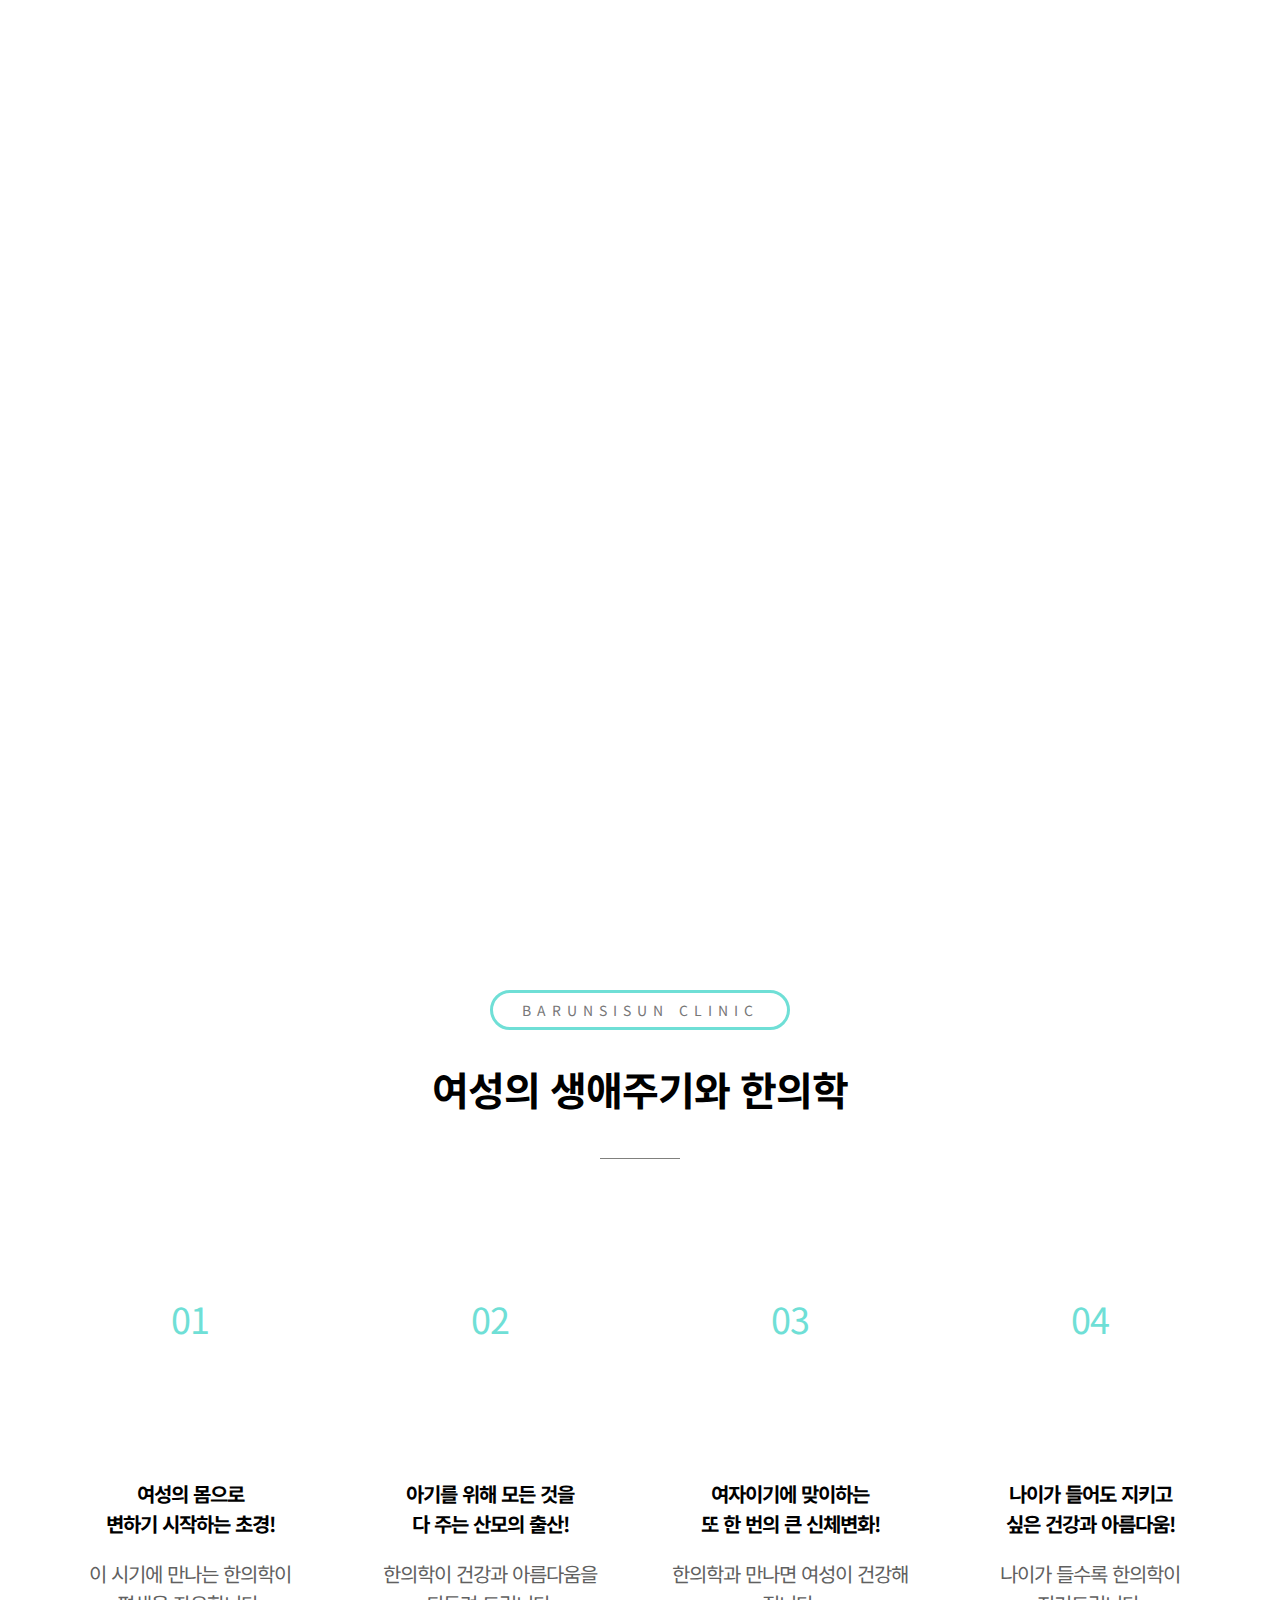
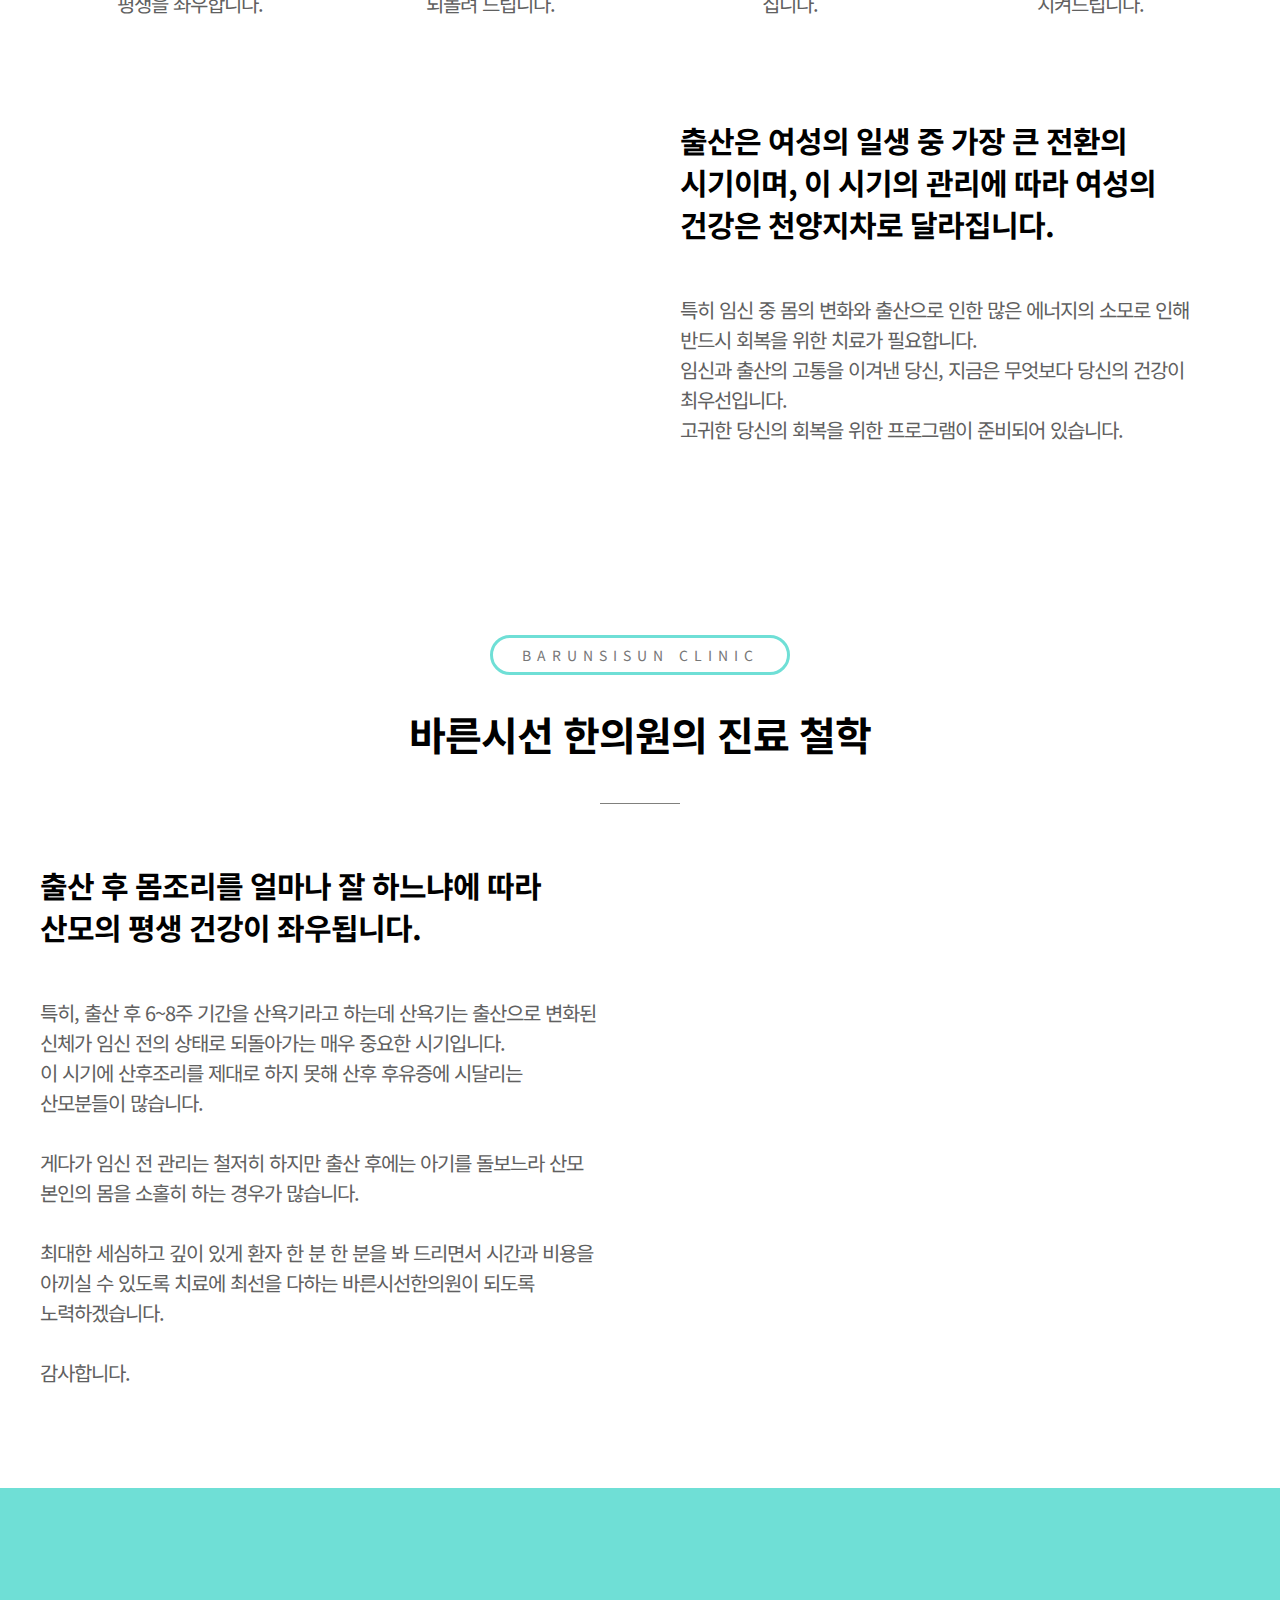
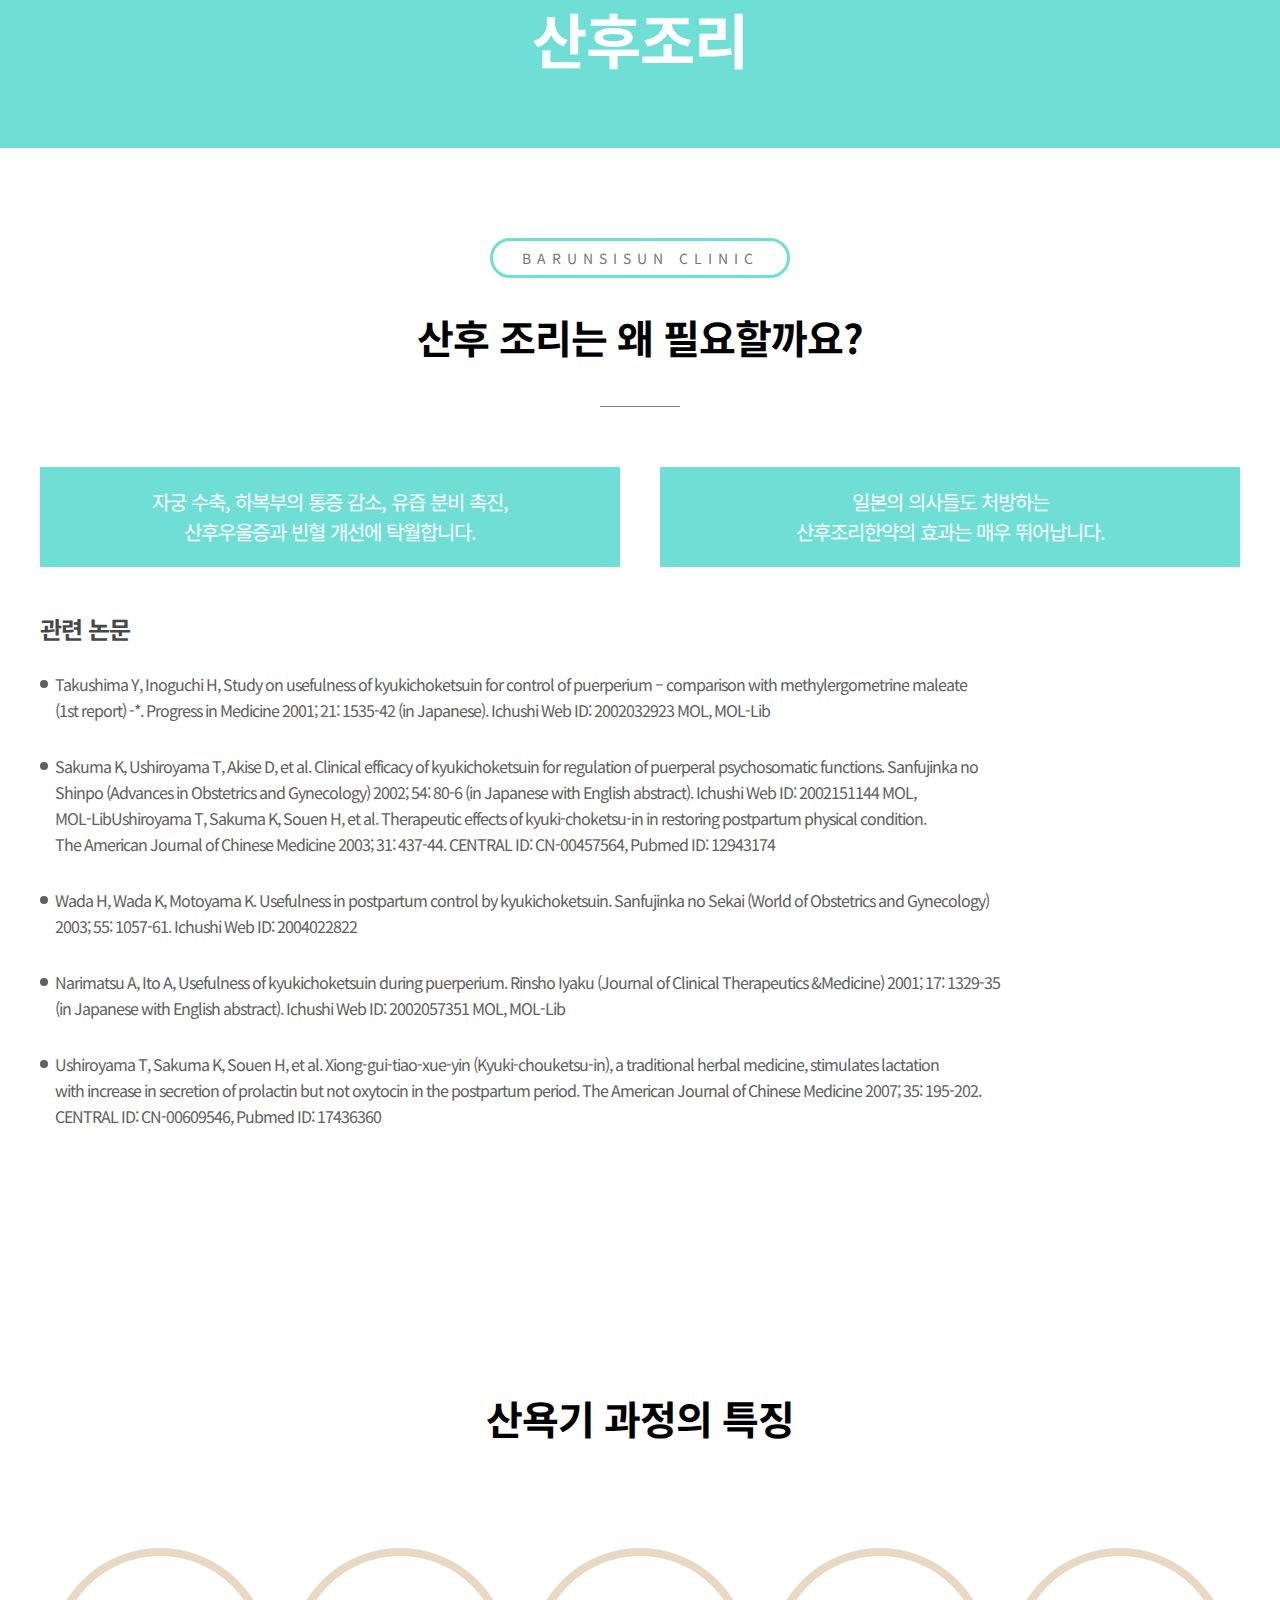
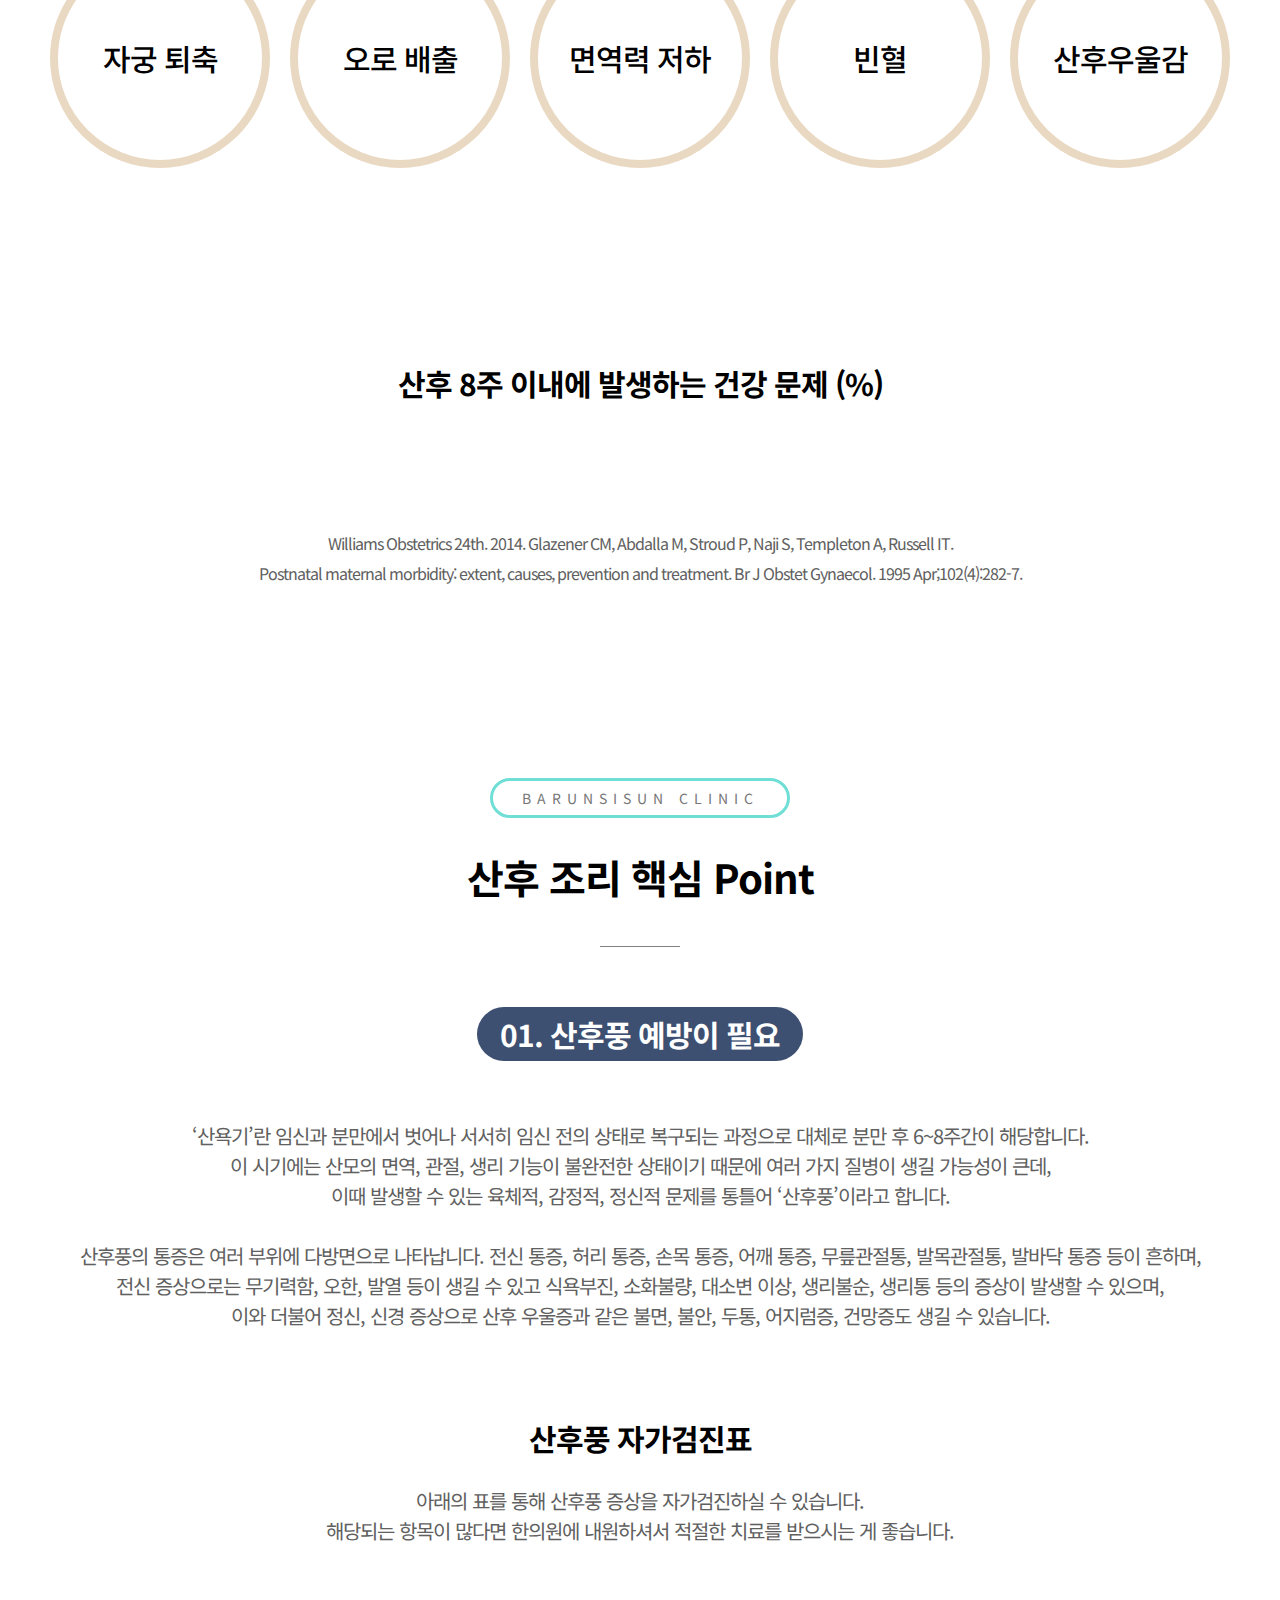
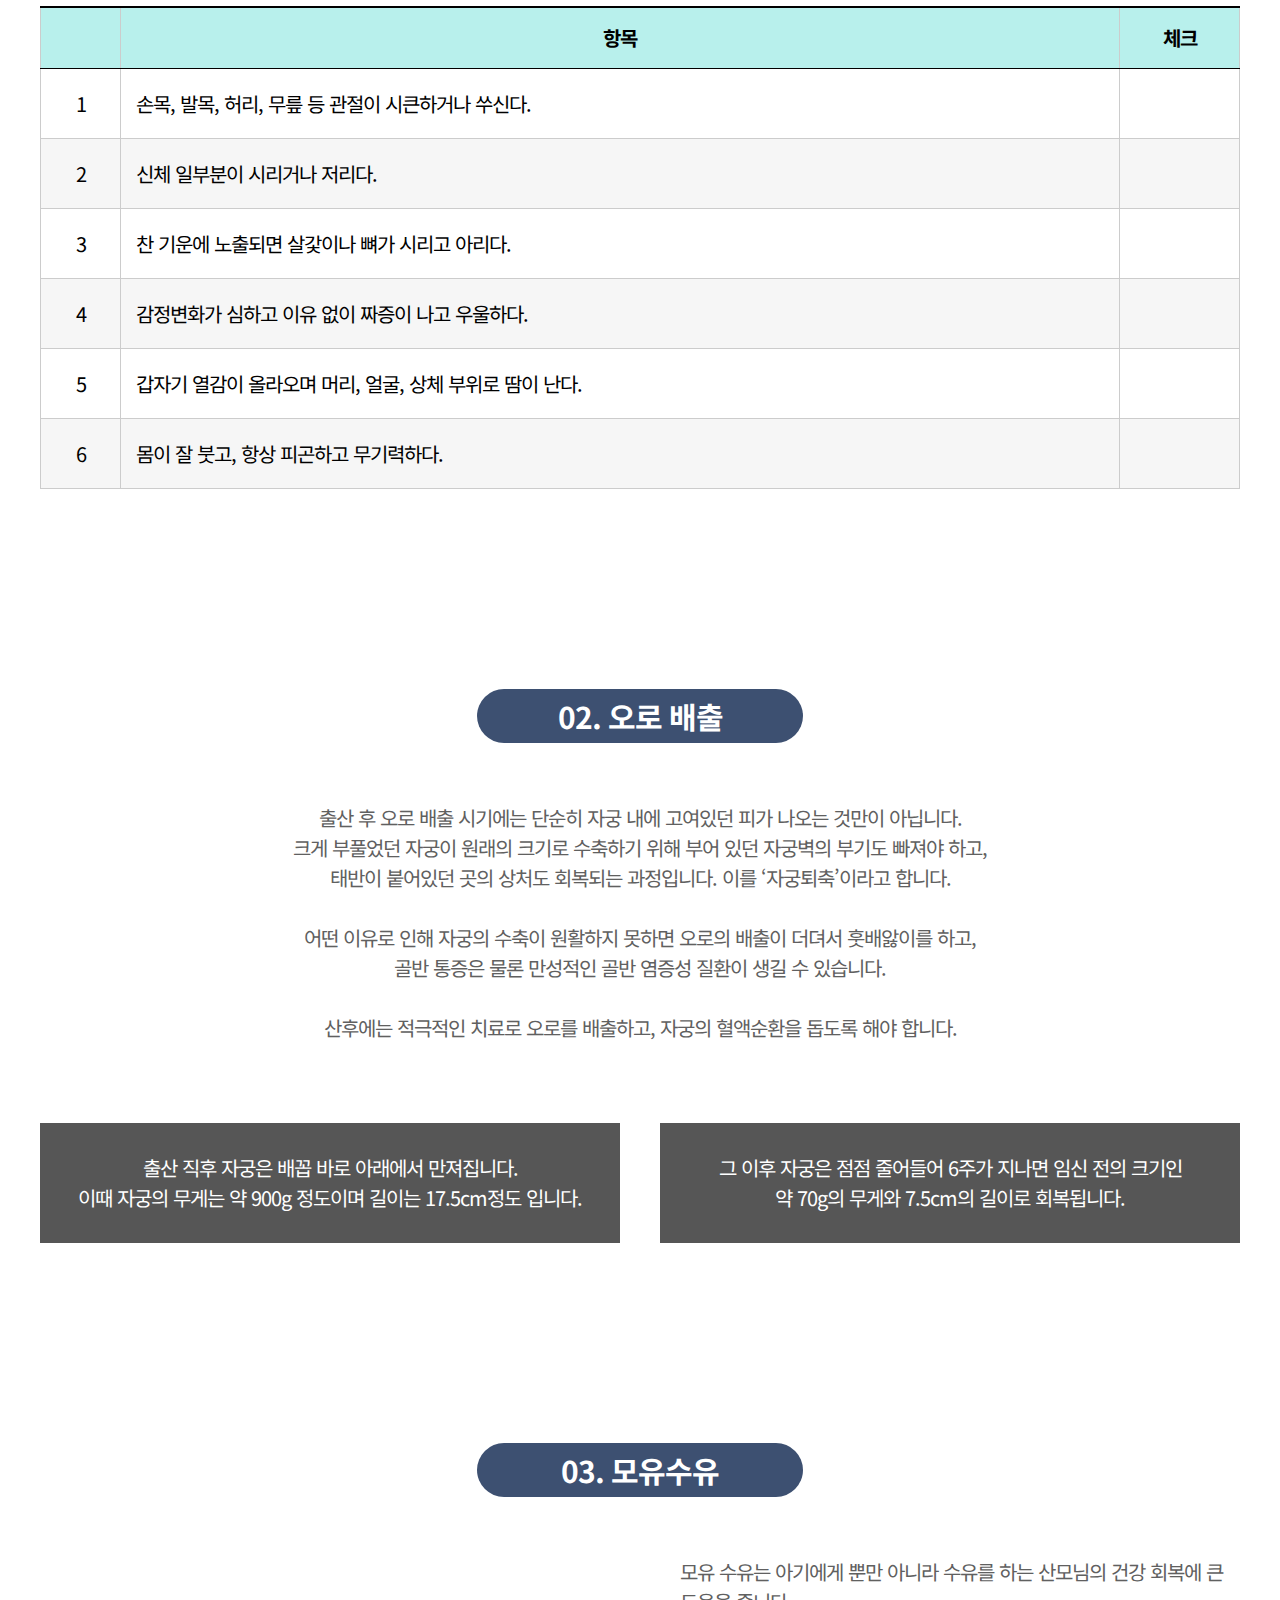
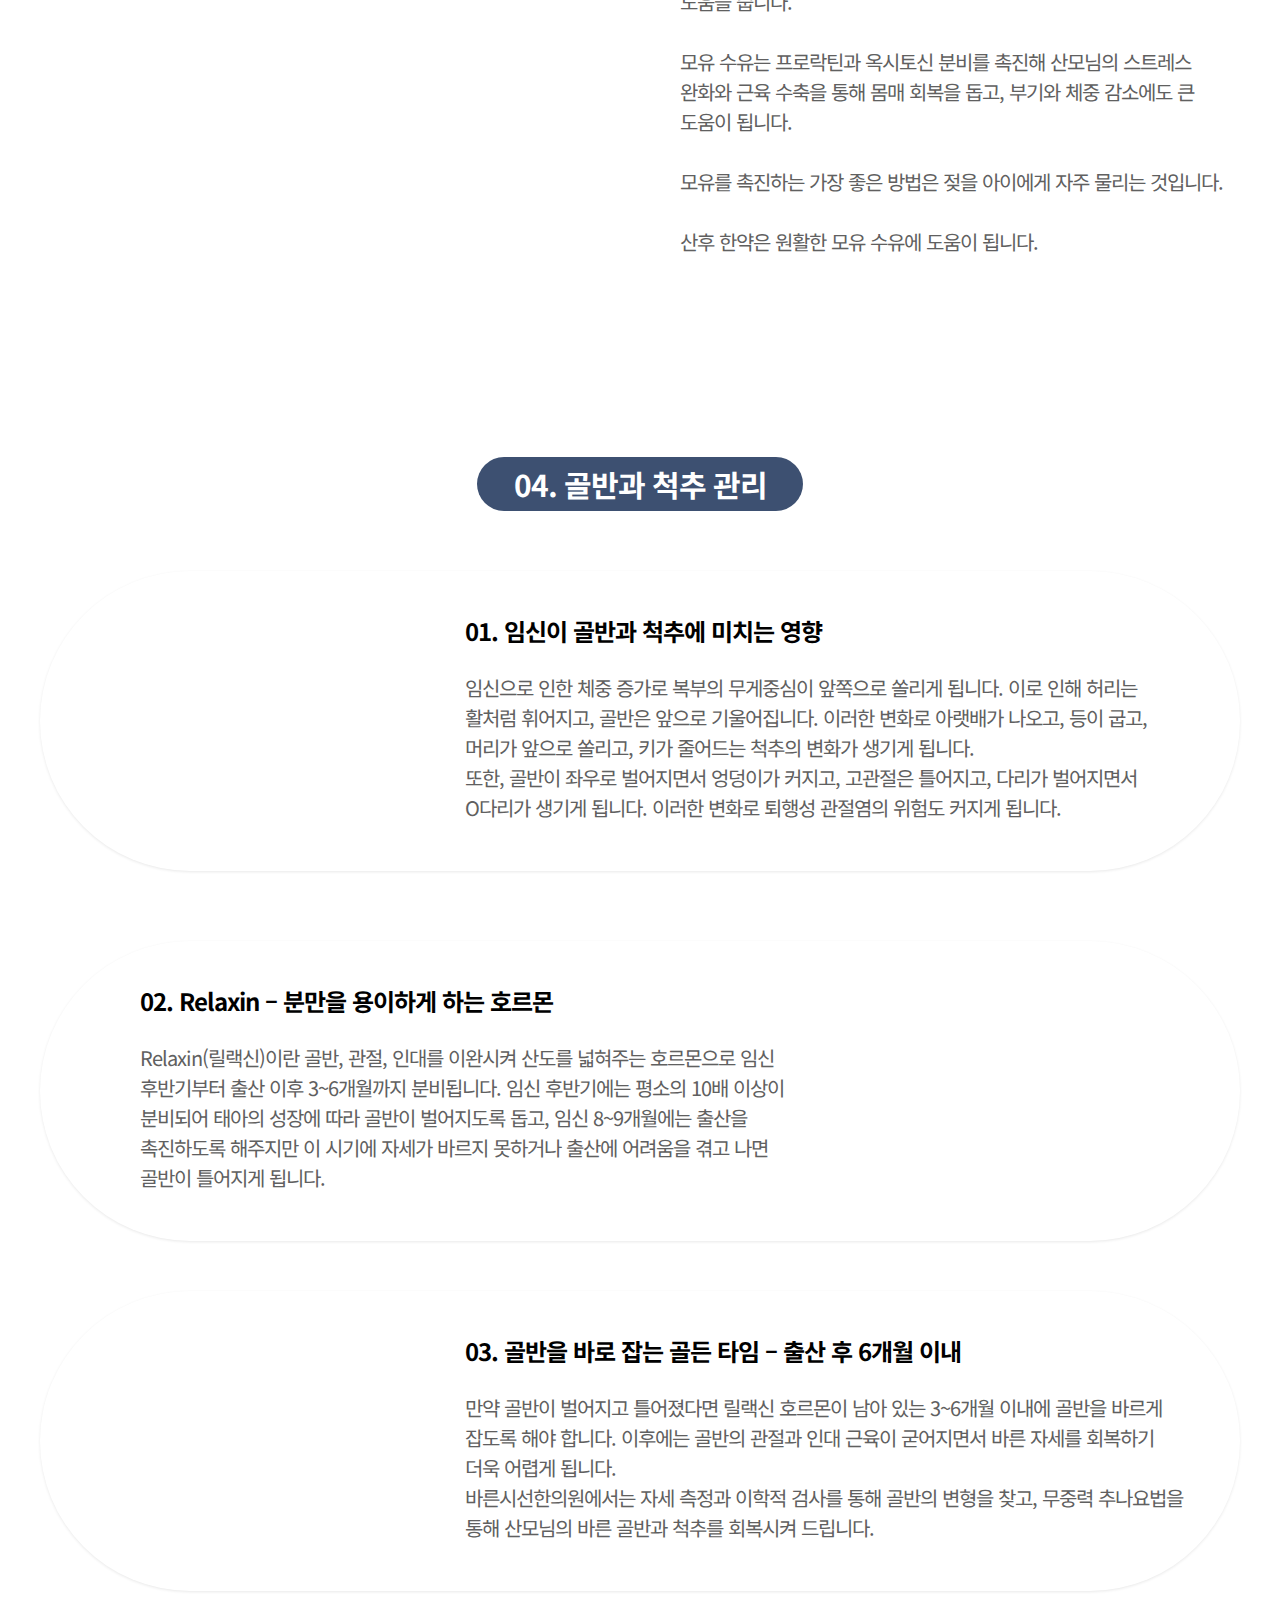
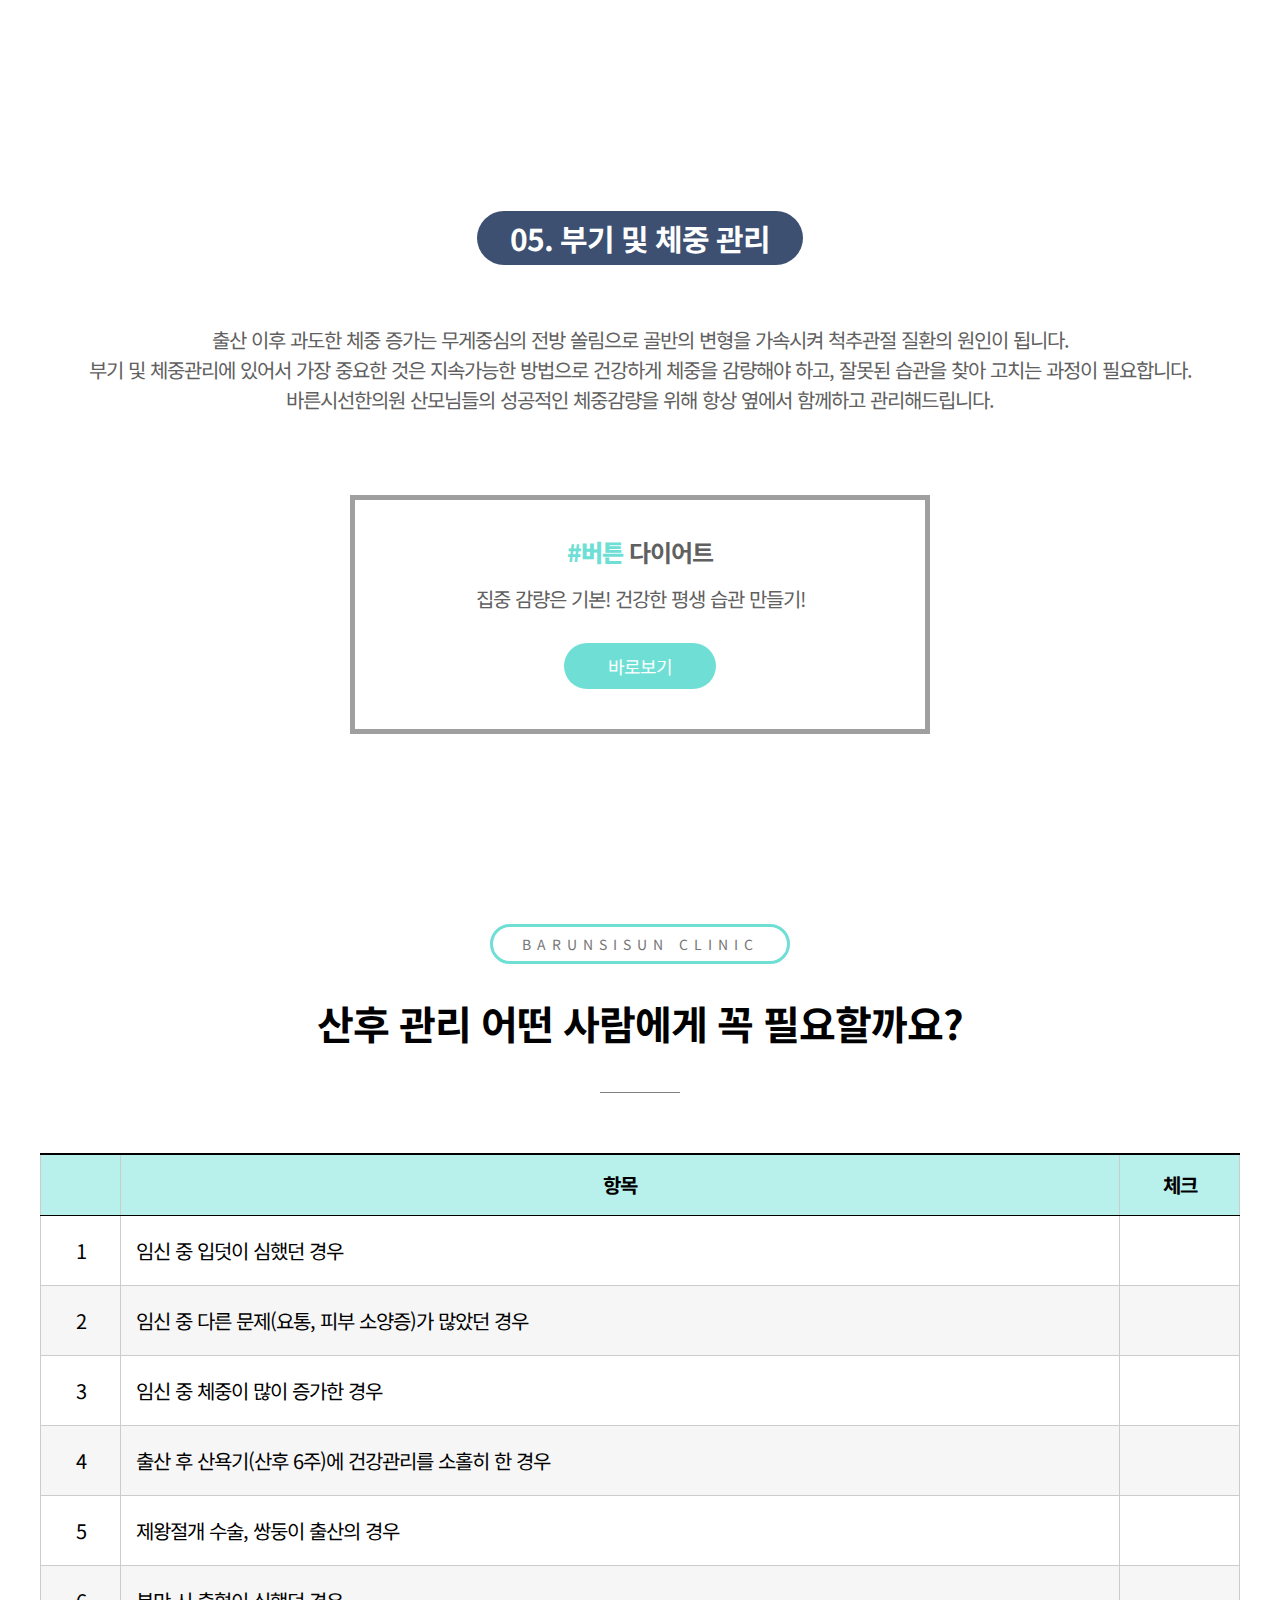
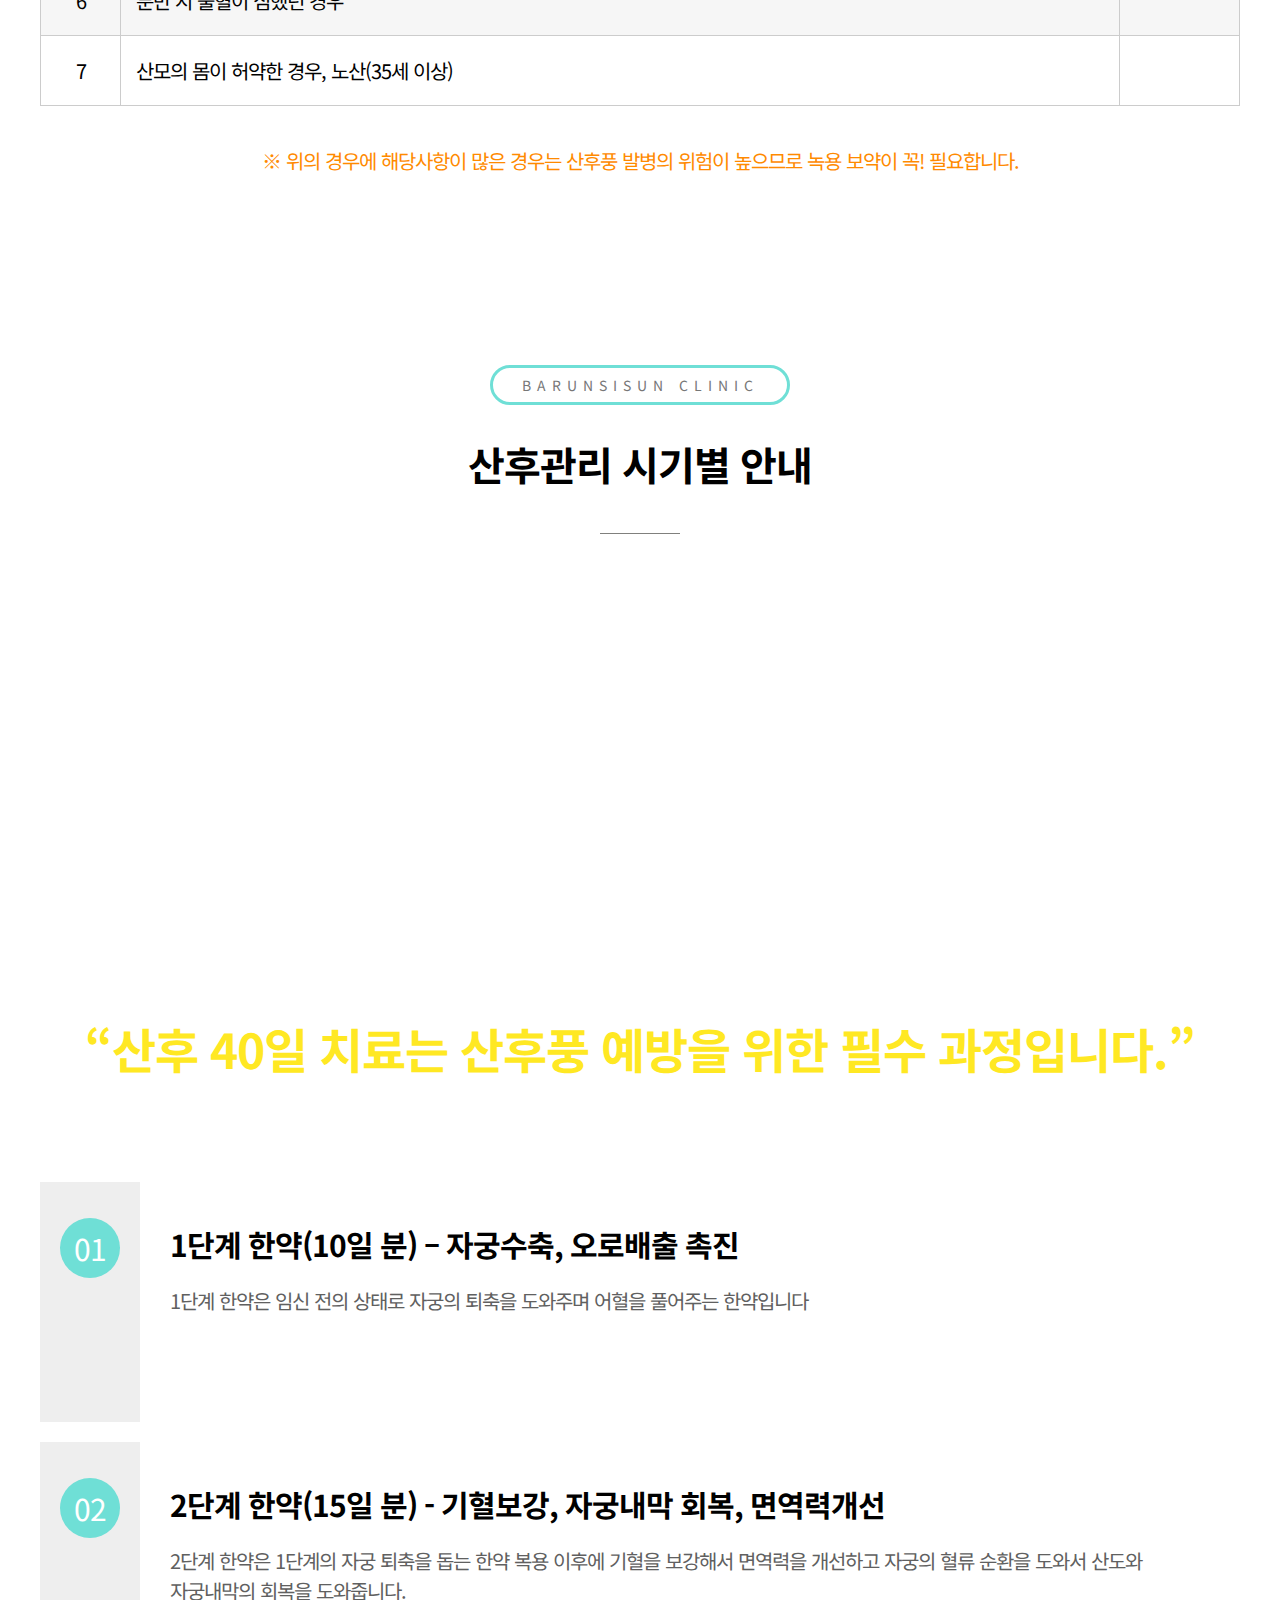
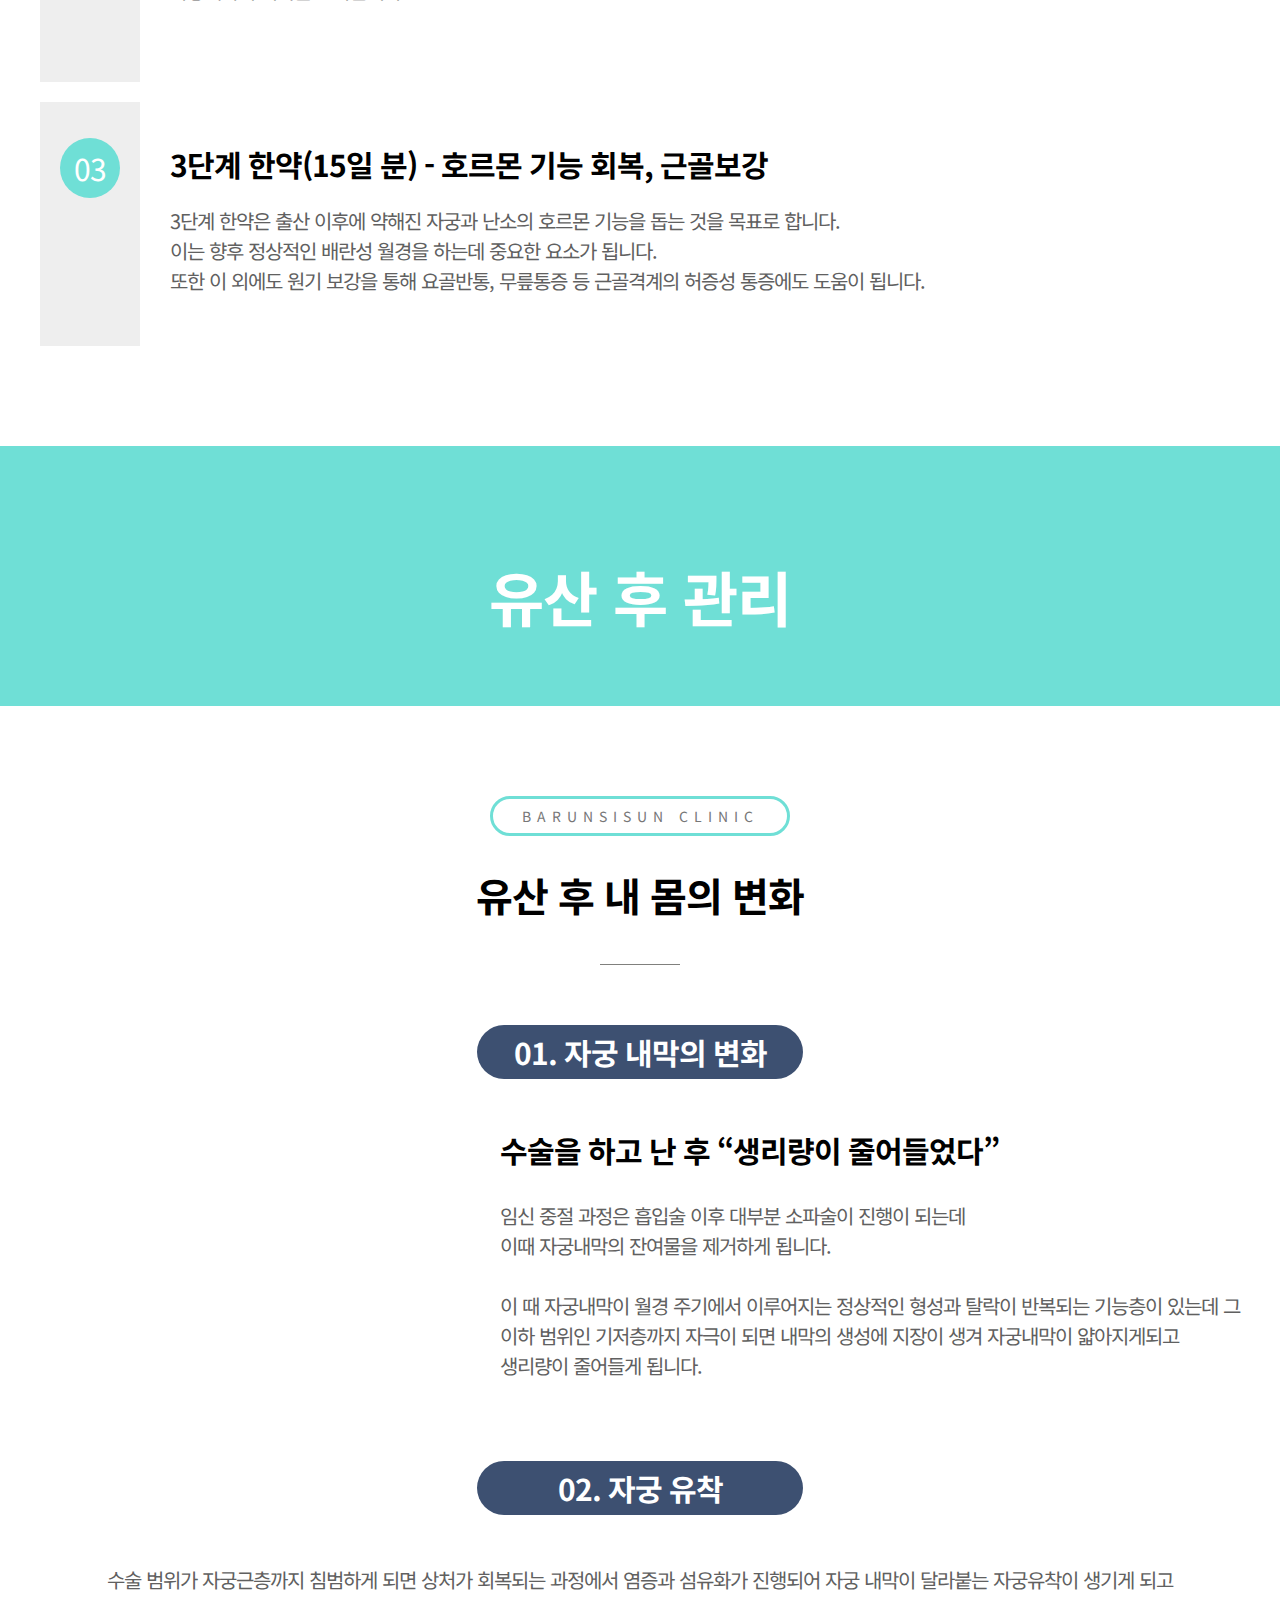
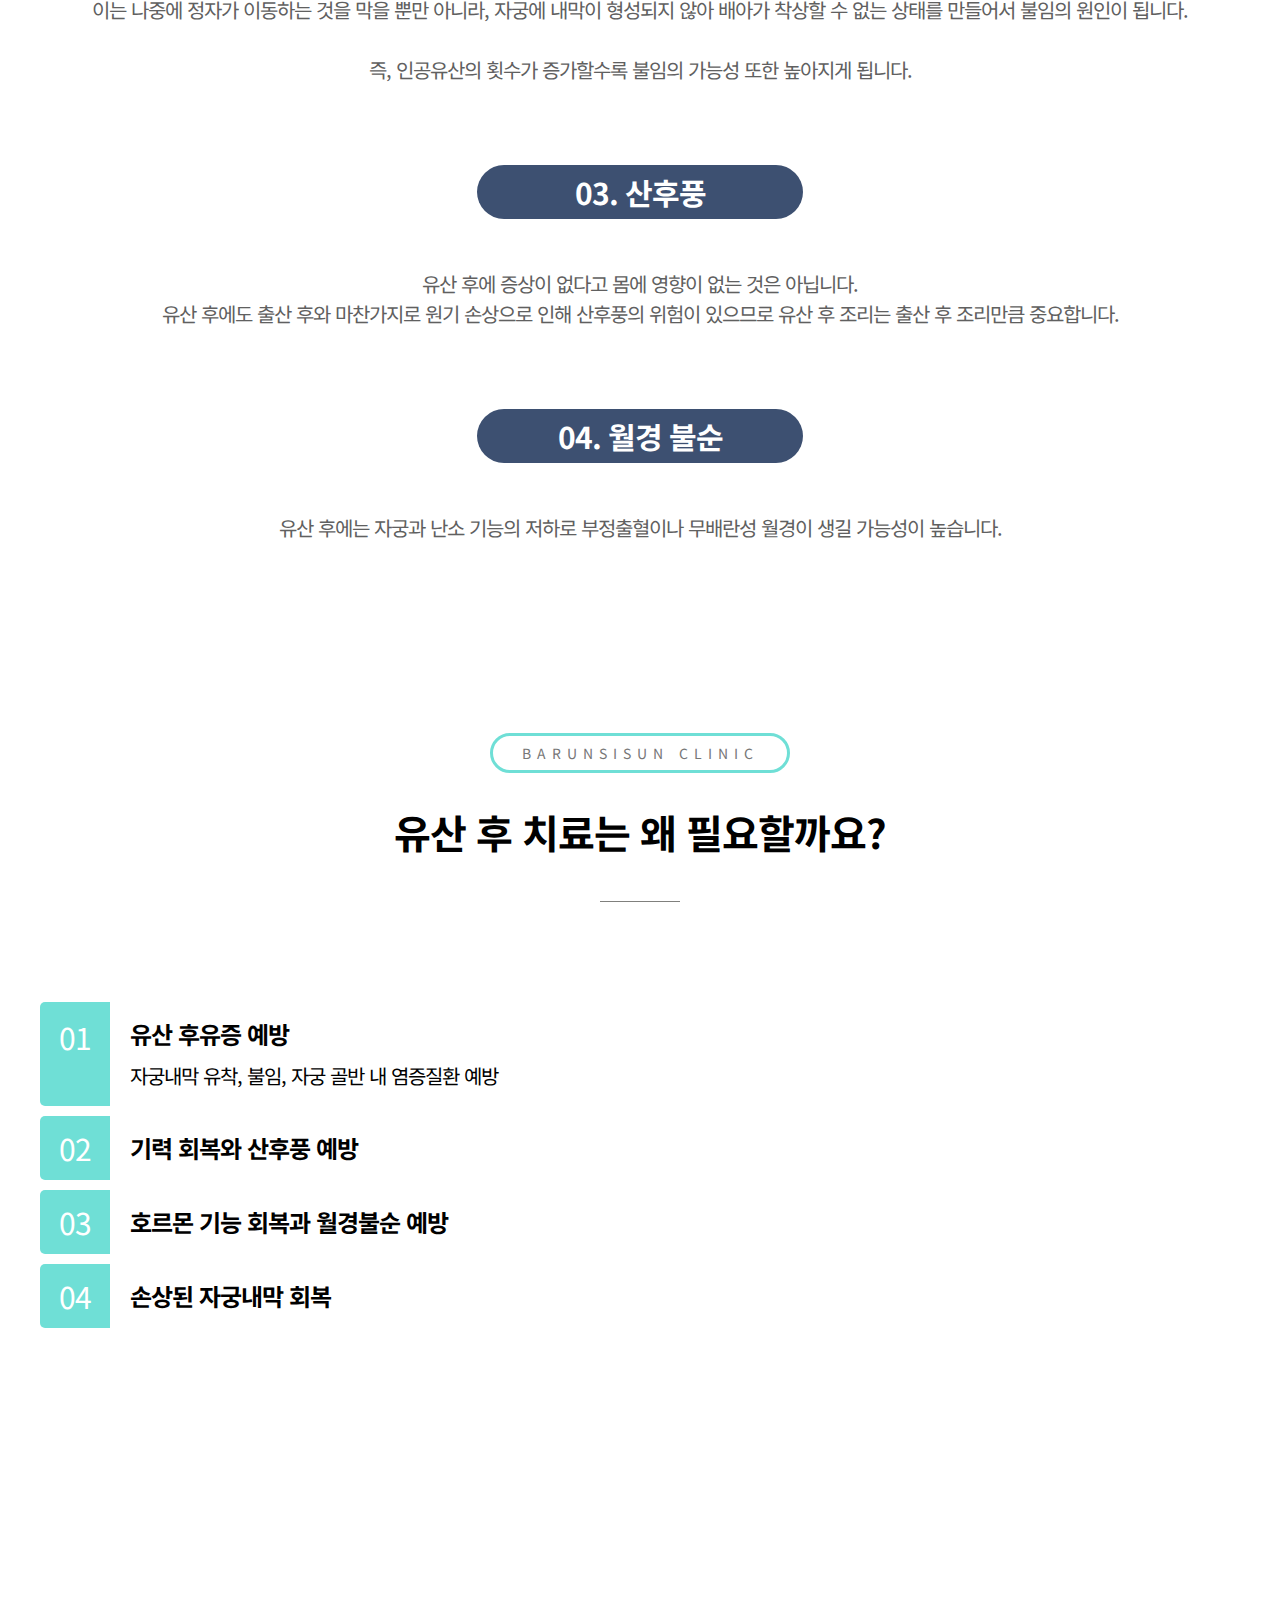
==== commit 2071b825: "모두 처리 완료" ====
--- a/sub.html
+++ b/sub.html
@@ -38,7 +38,7 @@
         <main id="content">
             <div class="jumbotron">
                 <div class="container">
-                    <img src="/assets/images/sub/logo.png" alt="">
+                    <img src="http://homemaker.mvwiz.com/_files/6b66BsuuH.png" alt="">
                     <h3>산후 · 유산후 · 유산방지<br> 관리 프로그램</h3>
                 </div>
             </div>
@@ -105,7 +105,7 @@
                             </ul>
                             <div class="summary-area">
                                 <div class="figure">
-                                    <img src="/assets/images/sub/img_summary01.png" alt="">
+                                    <img src="http://homemaker.mvwiz.com/_files/6b66Bsj27.png" alt="">
                                 </div>
                                 <div class="details">
                                     <b>출산은 여성의 일생 중 가장 큰 전환의 시기이며, 이 시기의 관리에 따라 여성의 건강은 천양지차로 달라집니다.</b>
@@ -131,7 +131,7 @@
                         <div class="container">
                             <div class="summary-area type-2">
                                 <div class="figure">
-                                    <img src="/assets/images/sub/img_summary02.png" alt="">
+                                    <img src="http://homemaker.mvwiz.com/_files/6b66BslnI.png" alt="">
                                 </div>
                                 <div class="details">
                                     <b>출산 후 몸조리를 얼마나 잘 하느냐에 따라 산모의 평생 건강이 좌우됩니다.</b>
@@ -144,7 +144,7 @@
                                     </p>
                                 </div>
                                 <div class="figure right">
-                                    <img src="/assets/images/sub/img_summary02.png" alt="">
+                                    <img src="http://homemaker.mvwiz.com/_files/6b66BslnI.png" alt="">
                                 </div>
                             </div>
                         </div>
@@ -154,7 +154,7 @@
             <section id="ch1" class="section">
                 <div class="section-header">
                     <div class="container">
-                        <img src="/assets/images/sub/img_title.png" alt="">
+                        <img src="http://homemaker.mvwiz.com/_files/6b66Bst9E.png" alt="">
                         <h2>산후조리</h2>
                     </div>
                 </div>
@@ -173,7 +173,7 @@
                                     <ul>
                                         <li>
                                             <figure>
-                                                <img src="/assets/images/sub/img_list1.png" alt="">
+                                                <img src="http://homemaker.mvwiz.com/_files/6b66BrOeD.png" alt="">
                                                 <figcaption>
                                                     자궁 수축, 하복부의 통증 감소, 유즙 분비 촉진,<br>
                                                     산후우울증과 빈혈 개선에 탁월합니다.
@@ -182,7 +182,7 @@
                                         </li>
                                         <li>
                                             <figure>
-                                                <img src="/assets/images/sub/img_list2.png" alt="">
+                                                <img src="http://homemaker.mvwiz.com/_files/6b66BrPSw.png" alt="">
                                                 <figcaption>
                                                     일본의 의사들도 처방하는<br>
                                                     산후조리한약의 효과는 매우 뛰어납니다.
@@ -266,8 +266,8 @@
                         <div class="container">
                             <b>산후 8주 이내에 발생하는 건강 문제 (%)</b>
                             <figure>
-                                <img src="/assets/images/sub/img_graph01_sm.png" class="visible-sm" alt="">
-                                <img src="/assets/images/sub/img_graph01_lg.png" class="visible-lg" alt="">
+                                <img src="http://homemaker.mvwiz.com/_files/6b66Brj4r.png" class="visible-sm" alt="">
+                                <img src="http://homemaker.mvwiz.com/_files/6b66BrhQ7.png" class="visible-lg" alt="">
                                 <figcaption>
                                     Williams Obstetrics 24th. 2014. Glazener CM, Abdalla M, Stroud P, Naji S, Templeton A, Russell IT. <br>
                                     Postnatal maternal morbidity: extent, causes, prevention and treatment. Br J Obstet Gynaecol. 1995 Apr;102(4):282-7.
@@ -316,32 +316,32 @@
                                                     <tr>
                                                         <td>1</td>
                                                         <td>손목, 발목, 허리, 무릎 등 관절이 시큰하거나 쑤신다.</td>
-                                                        <td><img src="/assets/images/sub/ico_check.png" alt=""></td>
+                                                        <td><img src="http://homemaker.mvwiz.com/_files/6b66Br8i0.png" alt=""></td>
                                                     </tr>
                                                     <tr>
                                                         <td>2</td>
                                                         <td>신체 일부분이 시리거나 저리다.</td>
-                                                        <td><img src="/assets/images/sub/ico_check.png" alt=""></td>
+                                                        <td><img src="http://homemaker.mvwiz.com/_files/6b66Br8i0.png" alt=""></td>
                                                     </tr>
                                                     <tr>
                                                         <td>3</td>
                                                         <td>찬 기운에 노출되면 살갗이나 뼈가 시리고 아리다.</td>
-                                                        <td><img src="/assets/images/sub/ico_check.png" alt=""></td>
+                                                        <td><img src="http://homemaker.mvwiz.com/_files/6b66Br8i0.png" alt=""></td>
                                                     </tr>
                                                     <tr>
                                                         <td>4</td>
                                                         <td>감정변화가 심하고 이유 없이 짜증이 나고 우울하다.</td>
-                                                        <td><img src="/assets/images/sub/ico_check.png" alt=""></td>
+                                                        <td><img src="http://homemaker.mvwiz.com/_files/6b66Br8i0.png" alt=""></td>
                                                     </tr>
                                                     <tr>
                                                         <td>5</td>
                                                         <td>갑자기 열감이 올라오며 머리, 얼굴, 상체 부위로 땀이 난다.</td>
-                                                        <td><img src="/assets/images/sub/ico_check.png" alt=""></td>
+                                                        <td><img src="http://homemaker.mvwiz.com/_files/6b66Br8i0.png" alt=""></td>
                                                     </tr>
                                                     <tr>
                                                         <td>6</td>
                                                         <td>몸이 잘 붓고, 항상 피곤하고 무기력하다.</td>
-                                                        <td><img src="/assets/images/sub/ico_check.png" alt=""></td>
+                                                        <td><img src="http://homemaker.mvwiz.com/_files/6b66Br8i0.png" alt=""></td>
                                                     </tr>
                                                 </tbody>
                                             </table>
@@ -362,7 +362,7 @@
                                         <ul class="figure-list">
                                             <li>
                                                 <figure>
-                                                    <img src="/assets/images/sub/img_list3.png" alt="">
+                                                    <img src="http://homemaker.mvwiz.com/_files/6b66Bs1gS.png" alt="">
                                                     <figcaption>
                                                         출산 직후 자궁은 배꼽 바로 아래에서 만져집니다.<br>
                                                         이때 자궁의 무게는 약 900g 정도이며 길이는 17.5cm정도 입니다.
@@ -371,7 +371,7 @@
                                             </li>
                                             <li>
                                                 <figure>
-                                                    <img src="/assets/images/sub/img_list4.png" alt="">
+                                                    <img src="http://homemaker.mvwiz.com/_files/6b66Bs2PD.png" alt="">
                                                     <figcaption>
                                                         그 이후 자궁은 점점 줄어들어 6주가 지나면 임신 전의 크기인<br>
                                                         약 70g의 무게와 7.5cm의 길이로 회복됩니다.
@@ -386,7 +386,7 @@
                                         <h5>03. 모유수유</h5>
                                         <div class="summary-area">
                                             <div class="figure">
-                                                <img src="/assets/images/sub/img_summary03.png" alt="">
+                                                <img src="http://homemaker.mvwiz.com/_files/6b66Bsnuo.png" alt="">
                                             </div>
                                             <div class="details">
                                                 <p>
@@ -406,7 +406,7 @@
                                             <li>
                                                 <div class="list-head">
                                                     <div class="figure">
-                                                        <img src="/assets/images/sub/bg_round1.png" alt="">
+                                                        <img src="http://homemaker.mvwiz.com/_files/6b66Br2r3.png" alt="">
                                                     </div>
                                                     <div class="details">
                                                         <div>
@@ -420,17 +420,17 @@
                                                 </div>
                                                 <div class="list-content">
                                                     <figure>
-                                                        <img src="/assets/images/sub/img_list_sm_all01.png" class="visible-sm" alt="">
-                                                        <img src="/assets/images/sub/img_list_sm_all02.png" class="visible-sm" alt="">
-                                                        <img src="/assets/images/sub/img_list_lg_all01.png" class="visible-lg" alt="">
-                                                        <img src="/assets/images/sub/img_list_lg_all02.png" class="visible-lg" alt="">
+                                                        <img src="http://homemaker.mvwiz.com/_files/6b66BrIFh.png" class="visible-sm" alt="">
+                                                        <img src="http://homemaker.mvwiz.com/_files/6b66BrKay.png" class="visible-sm" alt="">
+                                                        <img src="http://homemaker.mvwiz.com/_files/6b66BrDs2.png" class="visible-lg" alt="">
+                                                        <img src="http://homemaker.mvwiz.com/_files/6b66BrF2H.png" class="visible-lg" alt="">
                                                     </figure>
                                                 </div>
                                             </li>
                                             <li>
                                                 <div class="list-head">
                                                     <div class="figure">
-                                                        <img src="/assets/images/sub/bg_round2.png" alt="">
+                                                        <img src="http://homemaker.mvwiz.com/_files/6b66Br50L.png" alt="">
                                                     </div>
                                                     <div class="details">
                                                         <div>
@@ -443,15 +443,15 @@
                                                 </div>
                                                 <div class="list-content">
                                                     <figure>
-                                                        <img src="/assets/images/sub/img_list_sm_all03.png" class="visible-sm" alt="">
-                                                        <img src="/assets/images/sub/img_list_lg_all03.png" class="visible-lg" alt="">
+                                                        <img src="http://homemaker.mvwiz.com/_files/6b66BrMgJ.png" class="visible-sm" alt="">
+                                                        <img src="http://homemaker.mvwiz.com/_files/6b66BrHc-.png" class="visible-lg" alt="">
                                                     </figure>
                                                 </div>
                                             </li>
                                             <li>
                                                 <div class="list-head">
                                                     <div class="figure">
-                                                        <img src="/assets/images/sub/bg_round3.png" alt="">
+                                                        <img src="http://homemaker.mvwiz.com/_files/6b66Br75H.png" alt="">
                                                     </div>
                                                     <div class="details">
                                                         <div>
@@ -483,7 +483,7 @@
                                         </p>
                                         <div class="more">
                                             <figure>
-                                                <img src="/assets/images/sub/img_more.png" alt="">
+                                                <img src="http://homemaker.mvwiz.com/_files/6b66BsfjS.png" alt="">
                                                 <figcaption>
                                                     <h4><b>#버튼</b> 다이어트</h4>
                                                     <p>집중 감량은 기본!<br> 건강한 평생 습관 만들기!</p>
@@ -519,37 +519,37 @@
                                             <tr>
                                                 <td>1</td>
                                                 <td>임신 중 입덧이 심했던 경우</td>
-                                                <td><img src="/assets/images/sub/ico_check.png" alt=""></td>
+                                                <td><img src="http://homemaker.mvwiz.com/_files/6b66Br8i0.png" alt=""></td>
                                             </tr>
                                             <tr>
                                                 <td>2</td>
                                                 <td>임신 중 다른 문제(요통, 피부 소양증)가 많았던 경우</td>
-                                                <td><img src="/assets/images/sub/ico_check.png" alt=""></td>
+                                                <td><img src="http://homemaker.mvwiz.com/_files/6b66Br8i0.png" alt=""></td>
                                             </tr>
                                             <tr>
                                                 <td>3</td>
                                                 <td>임신 중 체중이 많이 증가한 경우</td>
-                                                <td><img src="/assets/images/sub/ico_check.png" alt=""></td>
+                                                <td><img src="http://homemaker.mvwiz.com/_files/6b66Br8i0.png" alt=""></td>
                                             </tr>
                                             <tr>
                                                 <td>4</td>
                                                 <td>출산 후 산욕기(산후 6주)에 건강관리를 소홀히 한 경우</td>
-                                                <td><img src="/assets/images/sub/ico_check.png" alt=""></td>
+                                                <td><img src="http://homemaker.mvwiz.com/_files/6b66Br8i0.png" alt=""></td>
                                             </tr>
                                             <tr>
                                                 <td>5</td>
                                                 <td>제왕절개 수술, 쌍둥이 출산의 경우</td>
-                                                <td><img src="/assets/images/sub/ico_check.png" alt=""></td>
+                                                <td><img src="http://homemaker.mvwiz.com/_files/6b66Br8i0.png" alt=""></td>
                                             </tr>
                                             <tr>
                                                 <td>6</td>
                                                 <td>분만 시 출혈이 심했던 경우</td>
-                                                <td><img src="/assets/images/sub/ico_check.png" alt=""></td>
+                                                <td><img src="http://homemaker.mvwiz.com/_files/6b66Br8i0.png" alt=""></td>
                                             </tr>
                                             <tr>
                                                 <td>7</td>
                                                 <td>산모의 몸이 허약한 경우, 노산(35세 이상)</td>
-                                                <td><img src="/assets/images/sub/ico_check.png" alt=""></td>
+                                                <td><img src="http://homemaker.mvwiz.com/_files/6b66Br8i0.png" alt=""></td>
                                             </tr>
                                         </tbody>
                                     </table>
@@ -569,8 +569,8 @@
                         <div class="article-content">
                             <div class="container">
                                 <figure>
-                                    <img src="/assets/images/sub/img_table_sm01.png" class="visible-sm" alt="">
-                                    <img src="/assets/images/sub/img_table_lg01.png" class="visible-lg" alt="">
+                                    <img src="http://homemaker.mvwiz.com/_files/6b66Bss56.png" class="visible-sm" alt="">
+                                    <img src="http://homemaker.mvwiz.com/_files/6b66BsqWP.png" class="visible-lg" alt="">
                                 </figure>
                             </div>
                         </div>
@@ -638,7 +638,7 @@
             <section id="ch2" class="section">
                 <div class="section-header">
                     <div class="container">
-                        <img src="/assets/images/sub/img_title.png" alt="">
+                        <img src="http://homemaker.mvwiz.com/_files/6b66Bst9E.png" alt="">
                         <h2>유산 후 관리</h2>
                     </div>
                 </div>
@@ -658,7 +658,7 @@
                                         <h5>01. 자궁 내막의 변화 </h5>
                                         <div class="summary-area">
                                             <div class="figure">
-                                                <img src="/assets/images/sub/img_article9.png" alt="">
+                                                <img src="http://homemaker.mvwiz.com/_files/6b66Br9I6.png" alt="">
                                             </div>
                                             <div class="details">
                                                 <b>수술을 하고 난 후 “생리량이 줄어들었다”</b>
@@ -705,7 +705,7 @@
                         </div>
                         <div class="article-content">
                             <div class="container">
-                                <img src="/assets/images/sub/img_none.png" alt="">
+                                <img src="http://homemaker.mvwiz.com/_files/6b66Bsgzi.png" alt="">
                                 <ol>
                                     <li>
                                         <div class="num">
@@ -802,7 +802,7 @@
             <section id="ch3" class="section">
                 <div class="section-header">
                     <div class="container">
-                        <img src="/assets/images/sub/img_title.png" alt="">
+                        <img src="http://homemaker.mvwiz.com/_files/6b66Bst9E.png" alt="">
                         <h2>유산 방지 치료</h2>
                     </div>
                 </div>
@@ -871,25 +871,25 @@
                                 <ul class="list-20">
                                     <li>
                                         <figure>
-                                            <img src="/assets/images/sub/img_list20_01.png" alt="">
+                                            <img src="http://homemaker.mvwiz.com/_files/6b66Bs4xK.png" alt="">
                                             <figcaption>고령임신</figcaption>
                                         </figure>
                                     </li>
                                     <li>
                                         <figure>
-                                            <img src="/assets/images/sub/img_list20_02.png" alt="">
+                                            <img src="http://homemaker.mvwiz.com/_files/6b66Bs6b7.png" alt="">
                                             <figcaption>음주</figcaption>
                                         </figure>
                                     </li>
                                     <li>
                                         <figure>
-                                            <img src="/assets/images/sub/img_list20_03.png" alt="">
+                                            <img src="http://homemaker.mvwiz.com/_files/6b66Bs7yO.png" alt="">
                                             <figcaption>흡연</figcaption>
                                         </figure>
                                     </li>
                                     <li>
                                         <figure>
-                                            <img src="/assets/images/sub/img_list20_04.png" alt="">
+                                            <img src="http://homemaker.mvwiz.com/_files/6b66Bs8Zb.png" alt="">
                                             <figcaption>카페인</figcaption>
                                         </figure>
                                     </li>
@@ -897,19 +897,19 @@
                                 <ul class="list-3">
                                     <li>
                                         <figure>
-                                            <img src="/assets/images/sub/img_list20_05.png" alt="">
+                                            <img src="http://homemaker.mvwiz.com/_files/6b66Bsakd.png" alt="">
                                             <figcaption>자궁근종 (점막 하 근종)</figcaption>
                                         </figure>
                                     </li>
                                     <li>
                                         <figure>
-                                            <img src="/assets/images/sub/img_list20_06.png" alt="">
+                                            <img src="http://homemaker.mvwiz.com/_files/6b66BsbMw.png" alt="">
                                             <figcaption>자궁내막 유착증</figcaption>
                                         </figure>
                                     </li>
                                     <li>
                                         <figure>
-                                            <img src="/assets/images/sub/img_list20_07.png" alt="">
+                                            <img src="http://homemaker.mvwiz.com/_files/6b66BsdwF.png" alt="">
                                             <figcaption>자궁경부 무력증</figcaption>
                                         </figure>
                                     </li>
@@ -929,7 +929,7 @@
                             <div class="container">
                                 <div class="summary-area">
                                     <div class="figure">
-                                        <img src="/assets/images/sub/img_summary04.png" alt="">
+                                        <img src="http://homemaker.mvwiz.com/_files/6b66BspOf.png" alt="">
                                     </div>
                                     <div class="details">
                                         <b>
@@ -1000,7 +1000,7 @@
             <section id="ch4" class="section">
                 <div class="section-header">
                     <div class="container">
-                        <img src="/assets/images/sub/img_title.png" alt="">
+                        <img src="http://homemaker.mvwiz.com/_files/6b66Bst9E.png" alt="">
                         <h2>한약의 안정성</h2>
                     </div>
                 </div>
@@ -1067,7 +1067,7 @@
                                 <ul class="examine">
                                     <li>
                                         <div class="backdrop">
-                                            <img src="/assets/images/sub/bg_examine.png" alt="">
+                                            <img src="http://homemaker.mvwiz.com/_files/6b66BqyO0.png" alt="">
                                             <dl>
                                                 <dt>AAS</dt>
                                                 <dd>(잔류중금속 검사)</dd>
@@ -1076,7 +1076,7 @@
                                     </li>
                                     <li>
                                         <div class="backdrop">
-                                            <img src="/assets/images/sub/bg_examine.png" alt="">
+                                            <img src="http://homemaker.mvwiz.com/_files/6b66BqyO0.png" alt="">
                                             <dl>
                                                 <dt>HPLC</dt>
                                                 <dd>(함량 시험 검사)</dd>
@@ -1085,7 +1085,7 @@
                                     </li>
                                     <li>
                                         <div class="backdrop">
-                                            <img src="/assets/images/sub/bg_examine.png" alt="">
+                                            <img src="http://homemaker.mvwiz.com/_files/6b66BqyO0.png" alt="">
                                             <dl>
                                                 <dt>GC</dt>
                                                 <dd>(잔류 농약 시험 검사)</dd>
@@ -1094,7 +1094,7 @@
                                     </li>
                                     <li>
                                         <div class="backdrop">
-                                            <img src="/assets/images/sub/bg_examine.png" alt="">
+                                            <img src="http://homemaker.mvwiz.com/_files/6b66BqyO0.png" alt="">
                                             <dl>
                                                 <dt>APT</dt>
                                                 <dd>(잔류 이산화황 분석 검사)</dd>
@@ -1105,27 +1105,27 @@
                                 <ul class="certification">
                                     <li>
                                         <figure>
-                                            <img src="/assets/images/sub/img_certification1.png" alt="">
+                                            <img src="http://homemaker.mvwiz.com/_files/6b66BraP2.png" alt="">
                                         </figure>
                                     </li>
                                     <li>
                                         <figure>
-                                            <img src="/assets/images/sub/img_certification2.png" alt="">
+                                            <img src="http://homemaker.mvwiz.com/_files/6b66Brc1J.png" alt="">
                                         </figure>
                                     </li>
                                     <li>
                                         <figure>
-                                            <img src="/assets/images/sub/img_certification3.png" alt="">
+                                            <img src="http://homemaker.mvwiz.com/_files/6b66BrdjQ.png" alt="">
                                         </figure>
                                     </li>
                                     <li>
                                         <figure>
-                                            <img src="/assets/images/sub/img_certification4.png" alt="">
+                                            <img src="http://homemaker.mvwiz.com/_files/6b66Brerd.png" alt="">
                                         </figure>
                                     </li>
                                     <li>
                                         <figure>
-                                            <img src="/assets/images/sub/img_certification5.png" alt="">
+                                            <img src="http://homemaker.mvwiz.com/_files/6b66Brfvw.png" alt="">
                                         </figure>
                                     </li>
                                 </ul>
@@ -1135,39 +1135,39 @@
                                         <ul>
                                             <li>
                                                 <figure>
-                                                    <img src="/assets/images/sub/img_hygiene01.png" alt="">
+                                                    <img src="http://homemaker.mvwiz.com/_files/6b66BrleG.png" alt="">
                                                 </figure>
                                             </li>
                                             <li>
                                                 <figure>
-                                                    <img src="/assets/images/sub/img_hygiene02.png" alt="">
+                                                    <img src="http://homemaker.mvwiz.com/_files/6b66Brnq7.png" alt="">
                                                 </figure>
                                             </li>
                                             <li>
                                                 <figure>
-                                                    <img src="/assets/images/sub/img_hygiene03.png" alt="">
+                                                    <img src="http://homemaker.mvwiz.com/_files/6b66Brpw5.png" alt="">
                                                 </figure>
                                             </li>
                                             <li>
                                                 <figure>
-                                                    <img src="/assets/images/sub/img_hygiene04.png" alt="">
+                                                    <img src="http://homemaker.mvwiz.com/_files/6b66Brrmq.png" alt="">
                                                 </figure>
                                             </li>
                                             <li>
                                                 <figure>
-                                                    <img src="/assets/images/sub/img_hygiene05.png" alt="">
+                                                    <img src="http://homemaker.mvwiz.com/_files/6b66Brtqr.png" alt="">
                                                 </figure>
                                             </li>
                                             <li>
                                                 <figure>
-                                                    <img src="/assets/images/sub/img_hygiene06.png" alt="">
+                                                    <img src="http://homemaker.mvwiz.com/_files/6b66BrwQI.png" alt="">
                                                 </figure>
                                             </li>
                                         </ul>
                                         <p>SPC(실시간 조제 공정 모니터링) 시스템을 통해 한치의 실수도 허용하지 않는 조제가 이루어 집니다. </p>
                                     </div>
                                     <figure>
-                                        <img src="/assets/images/sub/img_hygiene07.png" alt="">
+                                        <img src="http://homemaker.mvwiz.com/_files/6b66BrBO-.png" alt="">
                                         <figcaption>전문 한약사에 의한 정확한 조제가 이루어지고 위생적인 탕전시설에서 한약이 달여집니다.</figcaption>
                                     </figure>
                                 </div>
@@ -1392,6 +1392,8 @@
                         if( ($(this).offset().top - $(window).scrollTop() - $height) < 20 ){
                             $link.parent().removeClass('active');
                             $('#gnb').find('[data-scroll="'+ $(this).attr('id') +'"]').parent().addClass('active');
+                        } else {
+                            $('#gnb').find('[data-scroll="'+ $(this).attr('id') +'"]').parent().removeClass('active');
                         }
                     });
                 }
--- a/assets/css/sub.css
+++ b/assets/css/sub.css
@@ -404,7 +404,7 @@
   width: 100%;
   height: 450px;
   text-align: center;
-  background-image: url(/assets/images/sub/bg_jumbo_sm.png);
+  background-image: url(http://homemaker.mvwiz.com/_files/6b66BqKz4.png);
   background-repeat: no-repeat;
   background-size: cover;
   background-position: 50% 50%; }
@@ -425,7 +425,7 @@
   @media (min-width: 1024px) {
     .jumbotron {
       height: 900px;
-      background-image: url(/assets/images/sub/bg_jumbo_lg.png); }
+      background-image: url(http://homemaker.mvwiz.com/_files/6b66BqH9z.png); }
       .jumbotron .container img {
         width: 284px; }
       .jumbotron .container h3 {
@@ -436,7 +436,7 @@
           display: none; } }
 
 .article-1 {
-  background-image: url(/assets/images/sub/bg_1.png);
+  background-image: url(http://homemaker.mvwiz.com/_files/6b66BpJ6C.png);
   background-repeat: no-repeat;
   background-position: 50% 50%;
   background-size: cover; }
@@ -487,13 +487,13 @@
       .article-1 .article-content ul > li:nth-of-type(2) ~ li {
         margin-top: 50px; }
       .article-1 .article-content ul > li:nth-of-type(1) .item {
-        background-image: url(/assets/images/sub/bg_circle1.png); }
+        background-image: url(http://homemaker.mvwiz.com/_files/6b66Bqtvf.png); }
       .article-1 .article-content ul > li:nth-of-type(2) .item {
-        background-image: url(/assets/images/sub/bg_circle2.png); }
+        background-image: url(http://homemaker.mvwiz.com/_files/6b66BquWU.png); }
       .article-1 .article-content ul > li:nth-of-type(3) .item {
-        background-image: url(/assets/images/sub/bg_circle3.png); }
+        background-image: url(http://homemaker.mvwiz.com/_files/6b66Bqwed.png); }
       .article-1 .article-content ul > li:nth-of-type(4) .item {
-        background-image: url(/assets/images/sub/bg_circle4.png); }
+        background-image: url(http://homemaker.mvwiz.com/_files/6b66BqxzP.png); }
   .article-1 .article-content .summary-area {
     margin-top: 50px; }
   @media (min-width: 1024px) {
@@ -531,7 +531,7 @@
       margin-top: 100px; } }
 
 .article-3 {
-  background-image: url(/assets/images/sub/bg_3.png);
+  background-image: url(http://homemaker.mvwiz.com/_files/6b66BpQCj.png);
   background-repeat: no-repeat;
   background-position: 50% 0;
   background-size: cover; }
@@ -607,7 +607,7 @@
           margin-top: 30px; } }
 
 .article-4 {
-  background-image: url(/assets/images/sub/bg_4.png);
+  background-image: url(http://homemaker.mvwiz.com/_files/6b66BpYoZ.png);
   background-repeat: no-repeat;
   background-size: cover;
   background-position: 10% 0; }
@@ -977,10 +977,10 @@
               margin-top: 30px; }
         .article-5 .article-content > ol > li:nth-of-type(even) {
           background: none;
-          background-image: url(/assets/images/sub/bg_pattern.png); } }
+          background-image: url(http://homemaker.mvwiz.com/_files/6b66BqY3F.png); } }
 
 .article-6 {
-  background-image: url(/assets/images/sub/bg_6.png);
+  background-image: url(http://homemaker.mvwiz.com/_files/6b66Bp_FH.png);
   background-repeat: no-repeat;
   background-position: 50% 0;
   background-size: cover; }
@@ -1074,7 +1074,7 @@
     width: 100%; } }
 
 .article-8 {
-  background-image: url(/assets/images/sub/bg_8.png);
+  background-image: url(http://homemaker.mvwiz.com/_files/6b66Bq6LA.png);
   background-repeat: no-repeat;
   background-position: 70% 0;
   background-size: cover; }
@@ -1194,7 +1194,7 @@
     margin-top: 80px; } }
 
 .article-10 {
-  background-image: url(/assets/images/sub/bg_10_sm.png);
+  background-image: url(http://homemaker.mvwiz.com/_files/6b66Bqgos.png);
   background-repeat: no-repeat;
   background-size: cover;
   background-position: 50% 50%; }
@@ -1235,7 +1235,7 @@
       margin-top: 5px; }
   @media (min-width: 1024px) {
     .article-10 {
-      background-image: url(/assets/images/sub/bg_10_lg.png); }
+      background-image: url(http://homemaker.mvwiz.com/_files/6b66BqcVk.png); }
       .article-10 .article-header {
         padding-bottom: 100px; }
       .article-10 .article-content img {
@@ -1443,7 +1443,7 @@
           margin-top: 40px; } }
 
 .article-14 {
-  background-image: url(/assets/images/sub/bg_14.png);
+  background-image: url(http://homemaker.mvwiz.com/_files/6b66BqqS7.png);
   background-repeat: no-repeat;
   background-position: 50% 50%;
   background-size: cover; }
